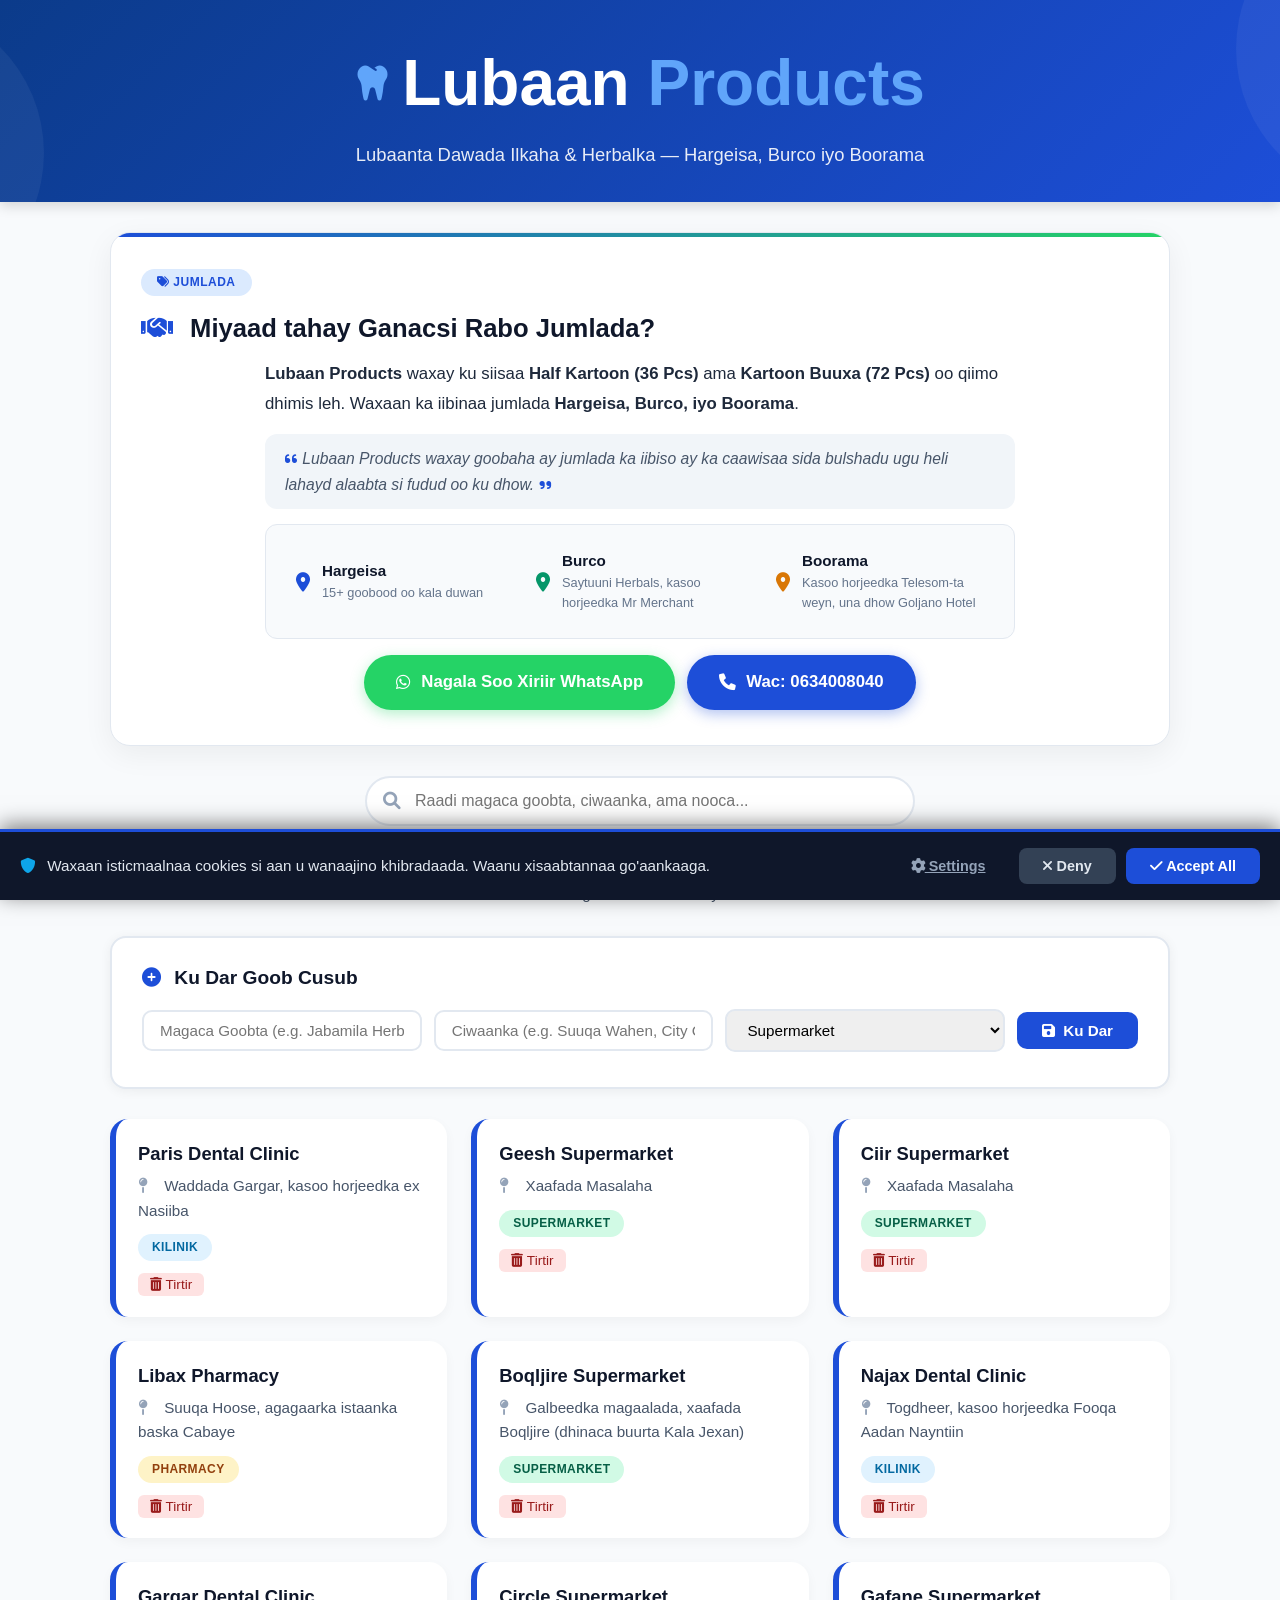
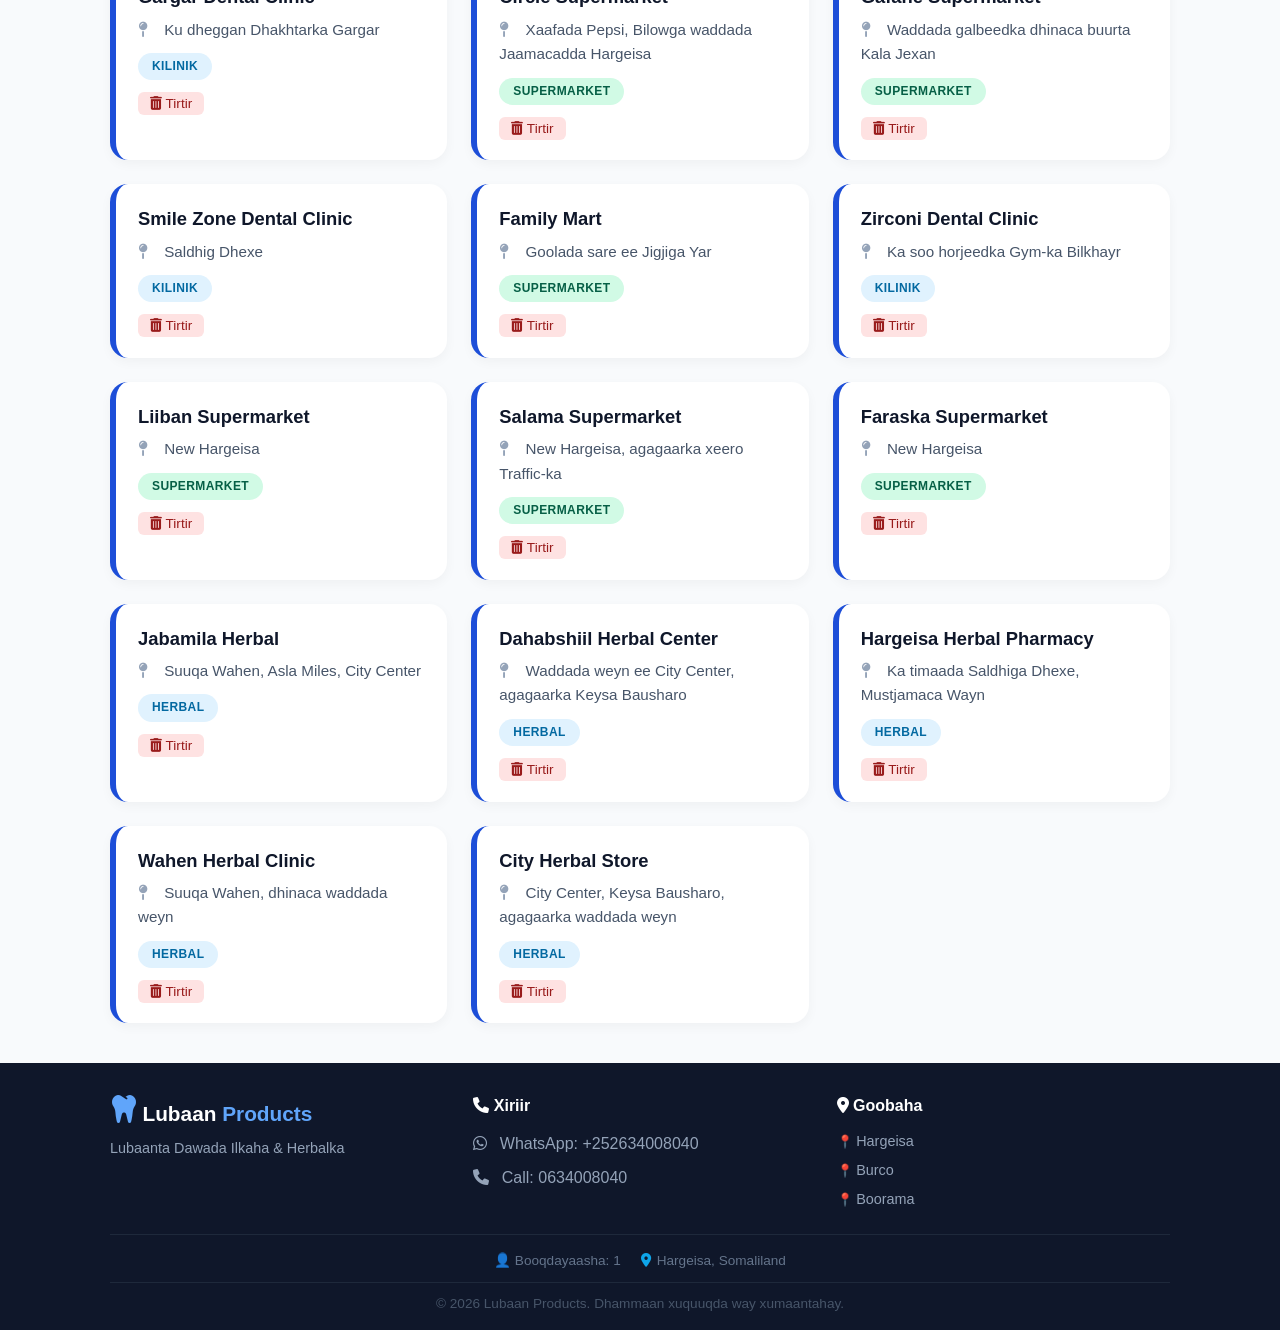
==== index.html @ 410aa33a "Update: New design + Burco & Boorama locations + WhatsApp 0634008040" ====
﻿<!DOCTYPE html>
<html lang="so">
<head>
    <meta charset="UTF-8" />
    <meta name="viewport" content="width=device-width, initial-scale=1.0" />
    <title>Lubaan Products - Hargeisa, Burco iyo Boorama</title>
    <meta name="description" content="Lubaan Products - Lubaanta Dawada Ilkaha &amp; Herbalka. Ka iibso Jumlada Hargeisa, Burco iyo Boorama. Half Kartoon (36 Pcs) ama Kartoon Buuxa (72 Pcs)." />
    
    <!-- Favicon -->
    <link rel="icon" type="image/png" href="data:image/svg+xml,<svg xmlns='http://www.w3.org/2000/svg' viewBox='0 0 100 100'><text y='.9em' font-size='90'>🦷</text></svg>" />

    <!-- Google Tag Manager + Consent Mode v2 -->
    <script>
        window.dataLayer = window.dataLayer || [];
        function gtag(){ dataLayer.push(arguments); }
        
        gtag('consent', 'default', {
            'ad_storage': 'denied',
            'ad_user_data': 'denied',
            'ad_personalization': 'denied',
            'analytics_storage': 'denied',
            'wait_for_update': 500
        });
        
        gtag('set', 'ads_data_redaction', true);
        gtag('set', 'url_passthrough', true);
    </script>

    <!-- Google Tag Manager -->
    <script>(function(w,d,s,l,i){w[l]=w[l]||[];w[l].push({'gtm.start':
    new Date().getTime(),event:'gtm.js'});var f=d.getElementsByTagName(s)[0],
    j=d.createElement(s),dl=l!='dataLayer'?'&l='+l:'';j.async=true;j.src=
    'https://www.googletagmanager.com/gtm.js?id='+i+dl;f.parentNode.insertBefore(j,f);
    })(window,document,'script','dataLayer','GTM-MF3RVFLT');</script>
    <!-- End Google Tag Manager -->

    <!-- Consent Banner Styles -->
    <style>
        #consent-banner {
            position: fixed;
            bottom: 0;
            left: 0;
            right: 0;
            background: #0f172a;
            color: #e2e8f0;
            padding: 16px 20px;
            display: none;
            justify-content: space-between;
            align-items: center;
            flex-wrap: wrap;
            gap: 12px;
            z-index: 9999;
            box-shadow: 0 -4px 20px rgba(0,0,0,0.5);
            border-top: 3px solid #1d4ed8;
        }
        #consent-banner p {
            margin: 0;
            font-size: 0.95rem;
            flex: 1;
            min-width: 200px;
        }
        #consent-banner p i {
            color: #0ea5e9;
            margin-right: 8px;
        }
        #consent-banner .btn-group {
            display: flex;
            gap: 10px;
            flex-wrap: wrap;
        }
        #consent-banner button {
            padding: 10px 24px;
            border: none;
            border-radius: 8px;
            font-weight: 600;
            cursor: pointer;
            transition: 0.3s;
            font-size: 0.9rem;
        }
        #consent-banner .btn-accept {
            background: #1d4ed8;
            color: white;
        }
        #consent-banner .btn-accept:hover {
            background: #1e40af;
            transform: scale(1.02);
        }
        #consent-banner .btn-deny {
            background: #334155;
            color: #e2e8f0;
        }
        #consent-banner .btn-deny:hover {
            background: #475569;
        }
        #consent-banner .btn-settings {
            background: transparent;
            color: #94a3b8;
            text-decoration: underline;
        }
        #consent-banner .btn-settings:hover {
            color: #e2e8f0;
        }
        @media (max-width: 600px) {
            #consent-banner {
                flex-direction: column;
                text-align: center;
            }
            #consent-banner .btn-group {
                justify-content: center;
            }
        }
        /* Settings Modal */
        #settings-modal {
            display: none;
            position: fixed;
            top: 0;
            left: 0;
            right: 0;
            bottom: 0;
            background: rgba(0,0,0,0.7);
            z-index: 10000;
            justify-content: center;
            align-items: center;
        }
        #settings-modal .modal-content {
            background: white;
            padding: 30px;
            border-radius: 16px;
            max-width: 400px;
            width: 90%;
            color: #0f172a;
        }
        #settings-modal h3 {
            margin-bottom: 15px;
        }
        #settings-modal .setting-item {
            display: flex;
            justify-content: space-between;
            padding: 10px 0;
            border-bottom: 1px solid #e2e8f0;
            align-items: center;
        }
        #settings-modal .setting-item:last-child {
            border-bottom: none;
        }
        #settings-modal button {
            padding: 10px 24px;
            border: none;
            border-radius: 8px;
            font-weight: 600;
            cursor: pointer;
            transition: 0.3s;
            width: 100%;
            margin-top: 6px;
        }
        #settings-modal .btn-save {
            background: #1d4ed8;
            color: white;
        }
        #settings-modal .btn-save:hover {
            background: #1e40af;
        }
        #settings-modal .btn-close-modal {
            background: #e2e8f0;
            color: #334155;
        }
        #settings-modal .btn-close-modal:hover {
            background: #cbd5e1;
        }
        input[type="checkbox"] {
            width: 18px;
            height: 18px;
            accent-color: #1d4ed8;
            cursor: pointer;
        }
    </style>

    <link rel="stylesheet" href="style.css" />
    <link rel="stylesheet" href="https://cdnjs.cloudflare.com/ajax/libs/font-awesome/6.0.0-beta3/css/all.min.css" />
</head>
<body>

    <!-- Google Tag Manager (noscript) -->
    <noscript>
        <iframe src="https://www.googletagmanager.com/ns.html?id=GTM-MF3RVFLT"
        height="0" width="0" style="display:none;visibility:hidden"></iframe>
    </noscript>

    <!-- Consent Banner -->
    <div id="consent-banner">
        <p>
            <i class="fas fa-shield-alt"></i>
            Waxaan isticmaalnaa cookies si aan u wanaajino khibradaada. 
            Waanu xisaabtannaa go'aankaaga.
        </p>
        <div class="btn-group">
            <button class="btn-settings" onclick="showSettings()"><i class="fas fa-cog"></i> Settings</button>
            <button class="btn-deny" onclick="denyConsent()"><i class="fas fa-times"></i> Deny</button>
            <button class="btn-accept" onclick="acceptConsent()"><i class="fas fa-check"></i> Accept All</button>
        </div>
    </div>

    <!-- Settings Modal -->
    <div id="settings-modal">
        <div class="modal-content">
            <h3><i class="fas fa-sliders-h"></i> Cookie Settings</h3>
            <p style="color:#64748b; font-size:0.9rem; margin-bottom:15px;">
                Dooro noocyada cookies-ka aad ogolaanayso.
            </p>
            <div class="setting-item">
                <span><i class="fas fa-chart-line" style="color:#1d4ed8;"></i> Analytics</span>
                <input type="checkbox" id="consent-analytics" checked />
            </div>
            <div class="setting-item">
                <span><i class="fas fa-ad" style="color:#f59e0b;"></i> Advertising</span>
                <input type="checkbox" id="consent-advertising" checked />
            </div>
            <div class="setting-item">
                <span><i class="fas fa-user" style="color:#10b981;"></i> Personalization</span>
                <input type="checkbox" id="consent-personalization" checked />
            </div>
            <button class="btn-save" onclick="saveSettings()"><i class="fas fa-save"></i> Save Settings</button>
            <button class="btn-close-modal" onclick="closeSettings()">Close</button>
        </div>
    </div>

    <!-- Header -->
    <header>
        <div class="container header-container">
            <div class="logo">
                <i class="fas fa-tooth"></i>
                <h1>Lubaan <span>Products</span></h1>
            </div>
            <p>Lubaanta Dawada Ilkaha &amp; Herbalka — Hargeisa, Burco iyo Boorama</p>
        </div>
    </header>

    <main class="container">
        <!-- ========================================== -->
        <!-- QAYBTA IIBKA JUMLADA (WHOLESALE)          -->
        <!-- ========================================== -->
        <section class="wholesale-section">
            <div class="wholesale-badge">
                <i class="fas fa-tags"></i> Jumlada
            </div>
            <h2><i class="fas fa-handshake"></i> Miyaad tahay Ganacsi Rabo Jumlada?</h2>
            
            <div class="wholesale-content">
                <p class="main-text">
                    <strong>Lubaan Products</strong> waxay ku siisaa <strong>Half Kartoon (36 Pcs)</strong> ama 
                    <strong>Kartoon Buuxa (72 Pcs)</strong> oo qiimo dhimis leh. 
                    Waxaan ka iibinaa jumlada <strong>Hargeisa, Burco, iyo Boorama</strong>.
                </p>
                
                <p class="sub-text">
                    <i class="fas fa-quote-left"></i> 
                    Lubaan Products waxay goobaha ay jumlada ka iibiso ay ka caawisaa 
                    sida bulshadu ugu heli lahayd alaabta si fudud oo ku dhow.
                    <i class="fas fa-quote-right"></i>
                </p>

                <div class="locations-box">
                    <div class="location-item">
                        <i class="fas fa-map-marker-alt" style="color:#1d4ed8;"></i>
                        <div>
                            <strong>Hargeisa</strong>
                            <span>15+ goobood oo kala duwan</span>
                        </div>
                    </div>
                    <div class="location-item">
                        <i class="fas fa-map-marker-alt" style="color:#059669;"></i>
                        <div>
                            <strong>Burco</strong>
                            <span>Saytuuni Herbals, kasoo horjeedka Mr Merchant</span>
                        </div>
                    </div>
                    <div class="location-item">
                        <i class="fas fa-map-marker-alt" style="color:#d97706;"></i>
                        <div>
                            <strong>Boorama</strong>
                            <span>Kasoo horjeedka Telesom-ta weyn, una dhow Goljano Hotel</span>
                        </div>
                    </div>
                </div>

                <div class="btn-group-wholesale">
                    <a href="https://wa.me/252634008040?text=Waxaan%20doonayaa%20inaan%20iibsado%20Lubaanta%20Dawada%20Ilkaha%20Jumladan%20(%20Half%20Kartoon%20=%2036%20pcs%20ama%20Kartoon%20buuxa%20=%2072%20pcs%20)" 
                       class="whatsapp-btn" target="_blank">
                        <i class="fab fa-whatsapp"></i> Nagala Soo Xiriir WhatsApp
                    </a>
                    <a href="tel:+252634008040" class="call-btn">
                        <i class="fas fa-phone"></i> Wac: 0634008040
                    </a>
                </div>
            </div>
        </section>

        <!-- ========================================== -->
        <!-- QAYBTA RAADINTA (SEARCH)                  -->
        <!-- ========================================== -->
        <section class="search-section">
            <div class="search-wrapper">
                <i class="fas fa-search search-icon"></i>
                <input type="text" id="searchInput" placeholder="Raadi magaca goobta, ciwaanka, ama nooca..." onkeyup="searchLocations()" />
                <button id="clearBtn" class="clear-btn" onclick="clearSearch()"><i class="fas fa-times-circle"></i></button>
            </div>
            <div class="filter-tags">
                <button class="filter-btn active" data-filter="all" onclick="filterLocations('all')">Dhammaan</button>
                <button class="filter-btn" data-filter="Supermarket" onclick="filterLocations('Supermarket')"><i class="fas fa-store"></i> Supermarket</button>
                <button class="filter-btn" data-filter="Kilinik" onclick="filterLocations('Kilinik')"><i class="fas fa-clinic-medical"></i> Kilinik</button>
                <button class="filter-btn" data-filter="Pharmacy" onclick="filterLocations('Pharmacy')"><i class="fas fa-prescription-bottle-alt"></i> Pharmacy</button>
                <button class="filter-btn" data-filter="Herbal" onclick="filterLocations('Herbal')"><i class="fas fa-leaf"></i> Herbal</button>
            </div>
            <p id="resultsCount" class="results-count">20 goobood oo la helay</p>
        </section>

        <!-- ========================================== -->
        <!-- QAYBTA MAAMULKA GOOBAHA (ADMIN)          -->
        <!-- ========================================== -->
        <section class="admin-section">
            <h3><i class="fas fa-plus-circle"></i> Ku Dar Goob Cusub</h3>
            <div class="admin-form">
                <input type="text" id="newName" placeholder="Magaca Goobta (e.g. Jabamila Herbal)" />
                <input type="text" id="newAddress" placeholder="Ciwaanka (e.g. Suuqa Wahen, City Center)" />
                <select id="newType">
                    <option value="Supermarket">Supermarket</option>
                    <option value="Kilinik">Kilinik</option>
                    <option value="Pharmacy">Pharmacy</option>
                    <option value="Herbal">Herbal</option>
                </select>
                <button onclick="addLocation()" class="add-btn"><i class="fas fa-save"></i> Ku Dar</button>
            </div>
            <p id="adminMessage" class="admin-message"></p>
        </section>

        <!-- ========================================== -->
        <!-- QAYBTA CARDS (GOOBAHA)                   -->
        <!-- ========================================== -->
        <section class="grid" id="locationGrid"></section>
    </main>

    <!-- ========================================== -->
    <!-- FOOTER                                     -->
    <!-- ========================================== -->
    <footer>
        <div class="container">
            <div class="footer-grid">
                <div class="footer-brand">
                    <i class="fas fa-tooth"></i>
                    <span>Lubaan <span>Products</span></span>
                    <p>Lubaanta Dawada Ilkaha &amp; Herbalka</p>
                </div>
                <div class="footer-contact">
                    <h4><i class="fas fa-phone"></i> Xiriir</h4>
                    <a href="https://wa.me/252634008040" target="_blank">
                        <i class="fab fa-whatsapp"></i> WhatsApp: +252634008040
                    </a>
                    <a href="tel:+252634008040">
                        <i class="fas fa-phone"></i> Call: 0634008040
                    </a>
                </div>
                <div class="footer-locations">
                    <h4><i class="fas fa-map-marker-alt"></i> Goobaha</h4>
                    <span>Hargeisa</span>
                    <span>Burco</span>
                    <span>Boorama</span>
                </div>
            </div>
            <div class="visitor-stats">
                <span id="visitorCounter">👤 Booqdayaasha: 0</span>
                <span id="visitorLocation"><i class="fas fa-map-marker-alt"></i> Hargeisa, Somaliland</span>
            </div>
            <div class="footer-bottom">
                <p>&copy; 2026 Lubaan Products. Dhammaan xuquuqda way xumaantahay.</p>
            </div>
        </div>
    </footer>

    <!-- ========================================== -->
    <!-- CONSENT SCRIPT                             -->
    <!-- ========================================== -->
    <script>
        const consentGiven = localStorage.getItem('consentGiven');
        const consentSettings = JSON.parse(localStorage.getItem('consentSettings') || '{}');

        function showBanner() {
            document.getElementById('consent-banner').style.display = 'flex';
        }

        function hideBanner() {
            document.getElementById('consent-banner').style.display = 'none';
        }

        function acceptConsent() {
            gtag('consent', 'update', {
                'ad_storage': 'granted',
                'ad_user_data': 'granted',
                'ad_personalization': 'granted',
                'analytics_storage': 'granted'
            });
            localStorage.setItem('consentGiven', 'true');
            localStorage.setItem('consentSettings', JSON.stringify({
                analytics: true,
                advertising: true,
                personalization: true
            }));
            hideBanner();
            setTimeout(() => { location.reload(); }, 500);
        }

        function denyConsent() {
            gtag('consent', 'update', {
                'ad_storage': 'denied',
                'ad_user_data': 'denied',
                'ad_personalization': 'denied',
                'analytics_storage': 'denied'
            });
            localStorage.setItem('consentGiven', 'false');
            localStorage.setItem('consentSettings', JSON.stringify({
                analytics: false,
                advertising: false,
                personalization: false
            }));
            hideBanner();
        }

        function showSettings() {
            const modal = document.getElementById('settings-modal');
            modal.style.display = 'flex';
            const settings = JSON.parse(localStorage.getItem('consentSettings') || '{}');
            document.getElementById('consent-analytics').checked = settings.analytics !== false;
            document.getElementById('consent-advertising').checked = settings.advertising !== false;
            document.getElementById('consent-personalization').checked = settings.personalization !== false;
        }

        function closeSettings() {
            document.getElementById('settings-modal').style.display = 'none';
        }

        function saveSettings() {
            const analytics = document.getElementById('consent-analytics').checked;
            const advertising = document.getElementById('consent-advertising').checked;
            const personalization = document.getElementById('consent-personalization').checked;

            gtag('consent', 'update', {
                'ad_storage': advertising ? 'granted' : 'denied',
                'ad_user_data': advertising ? 'granted' : 'denied',
                'ad_personalization': personalization ? 'granted' : 'denied',
                'analytics_storage': analytics ? 'granted' : 'denied'
            });

            localStorage.setItem('consentGiven', 'true');
            localStorage.setItem('consentSettings', JSON.stringify({
                analytics: analytics,
                advertising: advertising,
                personalization: personalization
            }));

            closeSettings();
            hideBanner();
            if (analytics) {
                setTimeout(() => { location.reload(); }, 500);
            }
        }

        if (!consentGiven) {
            showBanner();
        } else {
            const settings = JSON.parse(localStorage.getItem('consentSettings') || '{}');
            gtag('consent', 'update', {
                'ad_storage': settings.advertising ? 'granted' : 'denied',
                'ad_user_data': settings.advertising ? 'granted' : 'denied',
                'ad_personalization': settings.personalization ? 'granted' : 'denied',
                'analytics_storage': settings.analytics ? 'granted' : 'denied'
            });
        }
    </script>

    <script src="script.js"></script>
</body>
</html>
---- style.css ----
﻿/* ============================================================
   LUBAAAN PRODUCTS - STYLE SHEET
   ============================================================ */

* {
    margin: 0;
    padding: 0;
    box-sizing: border-box;
}
body {
    font-family: 'Segoe UI', Tahoma, Geneva, Verdana, sans-serif;
    background: #f8fafc;
    color: #0f172a;
    line-height: 1.6;
}
.container {
    max-width: 1100px;
    margin: 0 auto;
    padding: 0 20px;
}

/* ============================================================
   HEADER
   ============================================================ */
header {
    background: linear-gradient(135deg, #0b3b8a, #1d4ed8);
    color: white;
    padding: 2rem 0;
    text-align: center;
    box-shadow: 0 4px 12px rgba(0,0,0,0.15);
    position: relative;
    overflow: hidden;
}
header::before {
    content: '';
    position: absolute;
    top: -50%;
    right: -20%;
    width: 300px;
    height: 300px;
    background: rgba(255,255,255,0.05);
    border-radius: 50%;
}
header::after {
    content: '';
    position: absolute;
    bottom: -50%;
    left: -20%;
    width: 300px;
    height: 300px;
    background: rgba(255,255,255,0.05);
    border-radius: 50%;
}
header .logo {
    display: flex;
    align-items: center;
    justify-content: center;
    gap: 12px;
    font-size: 2rem;
    font-weight: 700;
    position: relative;
    z-index: 1;
}
header .logo i {
    font-size: 2.5rem;
    color: #60a5fa;
}
header .logo span {
    color: #60a5fa;
}
header p {
    font-size: 1.15rem;
    opacity: 0.9;
    margin-top: 6px;
    position: relative;
    z-index: 1;
}

/* ============================================================
   WHOLESALE SECTION (Iibka Jumlada)
   ============================================================ */
.wholesale-section {
    background: white;
    border-radius: 20px;
    padding: 35px 30px;
    margin: 30px 0;
    box-shadow: 0 8px 30px rgba(0,0,0,0.06);
    border: 1px solid #e2e8f0;
    position: relative;
    overflow: hidden;
}
.wholesale-section::before {
    content: '';
    position: absolute;
    top: 0;
    left: 0;
    right: 0;
    height: 4px;
    background: linear-gradient(90deg, #1d4ed8, #25D366, #1d4ed8);
    background-size: 200% 100%;
    animation: gradientMove 3s ease-in-out infinite;
}
@keyframes gradientMove {
    0%, 100% { background-position: 0% 50%; }
    50% { background-position: 100% 50%; }
}
.wholesale-badge {
    display: inline-block;
    background: #dbeafe;
    color: #1d4ed8;
    padding: 4px 16px;
    border-radius: 30px;
    font-size: 0.75rem;
    font-weight: 700;
    text-transform: uppercase;
    letter-spacing: 0.5px;
    margin-bottom: 12px;
}
.wholesale-section h2 {
    font-size: 1.6rem;
    color: #0f172a;
    margin-bottom: 10px;
}
.wholesale-section h2 i {
    color: #1d4ed8;
    margin-right: 10px;
}
.wholesale-content {
    max-width: 750px;
    margin: 0 auto;
}
.wholesale-content .main-text {
    font-size: 1.05rem;
    line-height: 1.8;
    color: #1e293b;
}
.wholesale-content .sub-text {
    font-size: 0.98rem;
    color: #475569;
    font-style: italic;
    padding: 12px 20px;
    background: #f1f5f9;
    border-radius: 12px;
    margin: 15px 0;
}
.wholesale-content .sub-text i {
    color: #1d4ed8;
    font-size: 0.85rem;
}
.locations-box {
    display: grid;
    grid-template-columns: repeat(auto-fit, minmax(200px, 1fr));
    gap: 12px;
    background: #f8fafc;
    padding: 16px 20px;
    border-radius: 12px;
    margin: 15px 0;
    border: 1px solid #e2e8f0;
}
.location-item {
    display: flex;
    align-items: center;
    gap: 12px;
    padding: 8px 10px;
    border-radius: 8px;
    transition: 0.3s;
}
.location-item:hover {
    background: white;
    box-shadow: 0 2px 8px rgba(0,0,0,0.06);
}
.location-item i {
    font-size: 1.2rem;
    flex-shrink: 0;
}
.location-item div {
    display: flex;
    flex-direction: column;
}
.location-item strong {
    font-size: 0.95rem;
    color: #0f172a;
}
.location-item span {
    font-size: 0.8rem;
    color: #64748b;
}
.btn-group-wholesale {
    display: flex;
    flex-wrap: wrap;
    gap: 12px;
    justify-content: center;
    margin-top: 16px;
}
.whatsapp-btn {
    display: inline-flex;
    align-items: center;
    gap: 10px;
    background: #25D366;
    color: white;
    padding: 14px 32px;
    border-radius: 60px;
    text-decoration: none;
    font-weight: 600;
    font-size: 1.05rem;
    transition: 0.3s;
    box-shadow: 0 4px 14px rgba(37, 211, 102, 0.35);
}
.whatsapp-btn:hover {
    transform: scale(1.03);
    background: #20b85f;
}
.call-btn {
    display: inline-flex;
    align-items: center;
    gap: 10px;
    background: #1d4ed8;
    color: white;
    padding: 14px 32px;
    border-radius: 60px;
    text-decoration: none;
    font-weight: 600;
    font-size: 1.05rem;
    transition: 0.3s;
    box-shadow: 0 4px 14px rgba(29, 78, 216, 0.35);
}
.call-btn:hover {
    transform: scale(1.03);
    background: #1e40af;
}

/* ============================================================
   SEARCH
   ============================================================ */
.search-section {
    margin: 20px 0 30px;
    text-align: center;
}
.search-wrapper {
    position: relative;
    max-width: 550px;
    margin: 0 auto 10px;
}
.search-icon {
    position: absolute;
    left: 18px;
    top: 50%;
    transform: translateY(-50%);
    color: #94a3b8;
    font-size: 1.1rem;
}
#searchInput {
    width: 100%;
    padding: 14px 50px 14px 48px;
    border: 2px solid #e2e8f0;
    border-radius: 60px;
    font-size: 1rem;
    outline: none;
    transition: 0.3s;
    background: white;
}
#searchInput:focus {
    border-color: #1d4ed8;
    box-shadow: 0 0 0 4px rgba(29, 78, 216, 0.12);
}
.clear-btn {
    position: absolute;
    right: 16px;
    top: 50%;
    transform: translateY(-50%);
    background: none;
    border: none;
    color: #94a3b8;
    font-size: 1.2rem;
    cursor: pointer;
    display: none;
    padding: 4px;
}
.clear-btn.visible {
    display: block;
}
.filter-tags {
    display: flex;
    flex-wrap: wrap;
    justify-content: center;
    gap: 10px;
    margin: 12px 0 6px;
}
.filter-btn {
    background: white;
    border: 2px solid #e2e8f0;
    padding: 8px 20px;
    border-radius: 40px;
    font-weight: 600;
    color: #334155;
    cursor: pointer;
    transition: 0.2s;
    font-size: 0.9rem;
    display: inline-flex;
    align-items: center;
    gap: 6px;
}
.filter-btn i {
    font-size: 0.9rem;
}
.filter-btn.active {
    background: #1d4ed8;
    border-color: #1d4ed8;
    color: white;
}
.filter-btn:hover:not(.active) {
    border-color: #94a3b8;
    background: #f1f5f9;
}
.results-count {
    margin-top: 8px;
    color: #475569;
    font-size: 0.95rem;
}

/* ============================================================
   ADMIN
   ============================================================ */
.admin-section {
    background: white;
    padding: 25px 30px;
    border-radius: 16px;
    box-shadow: 0 2px 12px rgba(0,0,0,0.06);
    margin: 20px 0 30px;
    border: 2px solid #e2e8f0;
}
.admin-section h3 {
    color: #0f172a;
    margin-bottom: 15px;
    font-size: 1.2rem;
}
.admin-section h3 i {
    color: #1d4ed8;
    margin-right: 8px;
}
.admin-form {
    display: flex;
    flex-wrap: wrap;
    gap: 12px;
    align-items: center;
}
.admin-form input,
.admin-form select {
    padding: 10px 16px;
    border: 2px solid #e2e8f0;
    border-radius: 10px;
    font-size: 0.95rem;
    flex: 1 1 180px;
    outline: none;
    transition: 0.3s;
    font-family: inherit;
}
.admin-form input:focus,
.admin-form select:focus {
    border-color: #1d4ed8;
    box-shadow: 0 0 0 3px rgba(29, 78, 216, 0.12);
}
.add-btn {
    background: #1d4ed8;
    color: white;
    border: none;
    padding: 10px 25px;
    border-radius: 10px;
    font-weight: 600;
    cursor: pointer;
    transition: 0.3s;
    font-size: 0.95rem;
    display: inline-flex;
    align-items: center;
    gap: 8px;
}
.add-btn:hover {
    background: #1e40af;
    transform: scale(1.02);
}
.admin-message {
    margin-top: 10px;
    font-size: 0.9rem;
    color: #475569;
}
.admin-message.success {
    color: #065f46;
    background: #d1fae5;
    padding: 8px 14px;
    border-radius: 8px;
}
.admin-message.error {
    color: #991b1b;
    background: #fee2e2;
    padding: 8px 14px;
    border-radius: 8px;
}

/* ============================================================
   CARDS
   ============================================================ */
.grid {
    display: grid;
    grid-template-columns: repeat(auto-fill, minmax(280px, 1fr));
    gap: 24px;
    margin: 30px 0 40px;
}
.card {
    background: white;
    padding: 20px 22px;
    border-radius: 18px;
    box-shadow: 0 4px 12px rgba(0,0,0,0.04);
    border-left: 6px solid #1d4ed8;
    transition: 0.3s ease;
}
.card:hover {
    transform: translateY(-4px);
    box-shadow: 0 12px 28px rgba(0,0,0,0.07);
}
.card h3 {
    font-size: 1.15rem;
    margin-bottom: 6px;
    color: #0f172a;
}
.card .address {
    color: #475569;
    font-size: 0.95rem;
    margin-bottom: 10px;
}
.card .address i {
    color: #94a3b8;
    margin-right: 6px;
    width: 16px;
}
.tag {
    display: inline-block;
    padding: 4px 14px;
    border-radius: 30px;
    font-size: 0.75rem;
    font-weight: 700;
    letter-spacing: 0.4px;
    text-transform: uppercase;
}
.tag.clinic {
    background: #dbeafe;
    color: #1e40af;
}
.tag.market {
    background: #d1fae5;
    color: #065f46;
}
.tag.pharmacy {
    background: #fef3c7;
    color: #92400e;
}
.tag.herbal {
    background: #e0f2fe;
    color: #0369a1;
}
.card-actions {
    margin-top: 10px;
}
.delete-btn {
    background: #fee2e2;
    color: #991b1b;
    border: none;
    padding: 4px 12px;
    border-radius: 6px;
    cursor: pointer;
    font-size: 0.85rem;
    transition: 0.2s;
}
.delete-btn:hover {
    background: #fecaca;
}

/* ============================================================
   FOOTER
   ============================================================ */
footer {
    background: #0f172a;
    color: #94a3b8;
    padding: 30px 0 15px;
    margin-top: 20px;
}
.footer-grid {
    display: grid;
    grid-template-columns: repeat(auto-fit, minmax(200px, 1fr));
    gap: 30px;
    padding-bottom: 20px;
    border-bottom: 1px solid #1e293b;
}
.footer-brand i {
    font-size: 2rem;
    color: #60a5fa;
}
.footer-brand span {
    font-size: 1.3rem;
    font-weight: 700;
    color: white;
}
.footer-brand span span {
    color: #60a5fa;
}
.footer-brand p {
    margin-top: 6px;
    font-size: 0.9rem;
}
.footer-contact h4,
.footer-locations h4 {
    color: white;
    margin-bottom: 8px;
    font-size: 1rem;
}
.footer-contact a {
    display: block;
    color: #94a3b8;
    text-decoration: none;
    padding: 4px 0;
    transition: 0.3s;
}
.footer-contact a:hover {
    color: white;
}
.footer-contact a i {
    margin-right: 8px;
}
.footer-locations span {
    display: block;
    padding: 3px 0;
    font-size: 0.9rem;
}
.footer-locations span::before {
    content: '📍 ';
    font-size: 0.8rem;
}
.visitor-stats {
    display: flex;
    flex-wrap: wrap;
    justify-content: center;
    gap: 20px;
    padding: 15px 0 10px;
    font-size: 0.85rem;
    color: #64748b;
}
.visitor-stats span {
    display: inline-flex;
    align-items: center;
    gap: 6px;
}
.visitor-stats i {
    color: #0ea5e9;
}
.footer-bottom {
    text-align: center;
    padding-top: 10px;
    font-size: 0.85rem;
    color: #475569;
    border-top: 1px solid #1e293b;
}

/* ============================================================
   RESPONSIVE
   ============================================================ */
@media (max-width: 768px) {
    header .logo {
        font-size: 1.5rem;
    }
    header p {
        font-size: 1rem;
    }
    .wholesale-section {
        padding: 25px 18px;
    }
    .wholesale-section h2 {
        font-size: 1.3rem;
    }
    .locations-box {
        grid-template-columns: 1fr;
    }
    .btn-group-wholesale {
        flex-direction: column;
        align-items: stretch;
    }
    .whatsapp-btn,
    .call-btn {
        justify-content: center;
        font-size: 0.95rem;
        padding: 12px 20px;
    }
    .filter-btn {
        padding: 6px 14px;
        font-size: 0.8rem;
    }
    .grid {
        grid-template-columns: 1fr;
    }
    .footer-grid {
        grid-template-columns: 1fr;
        text-align: center;
    }
    .admin-form input,
    .admin-form select {
        flex: 1 1 100%;
    }
    .add-btn {
        width: 100%;
        justify-content: center;
    }
}
@media (max-width: 480px) {
    header .logo {
        font-size: 1.2rem;
    }
    header .logo i {
        font-size: 1.8rem;
    }
    .wholesale-section h2 {
        font-size: 1.1rem;
    }
    .wholesale-content .main-text {
        font-size: 0.95rem;
    }
}
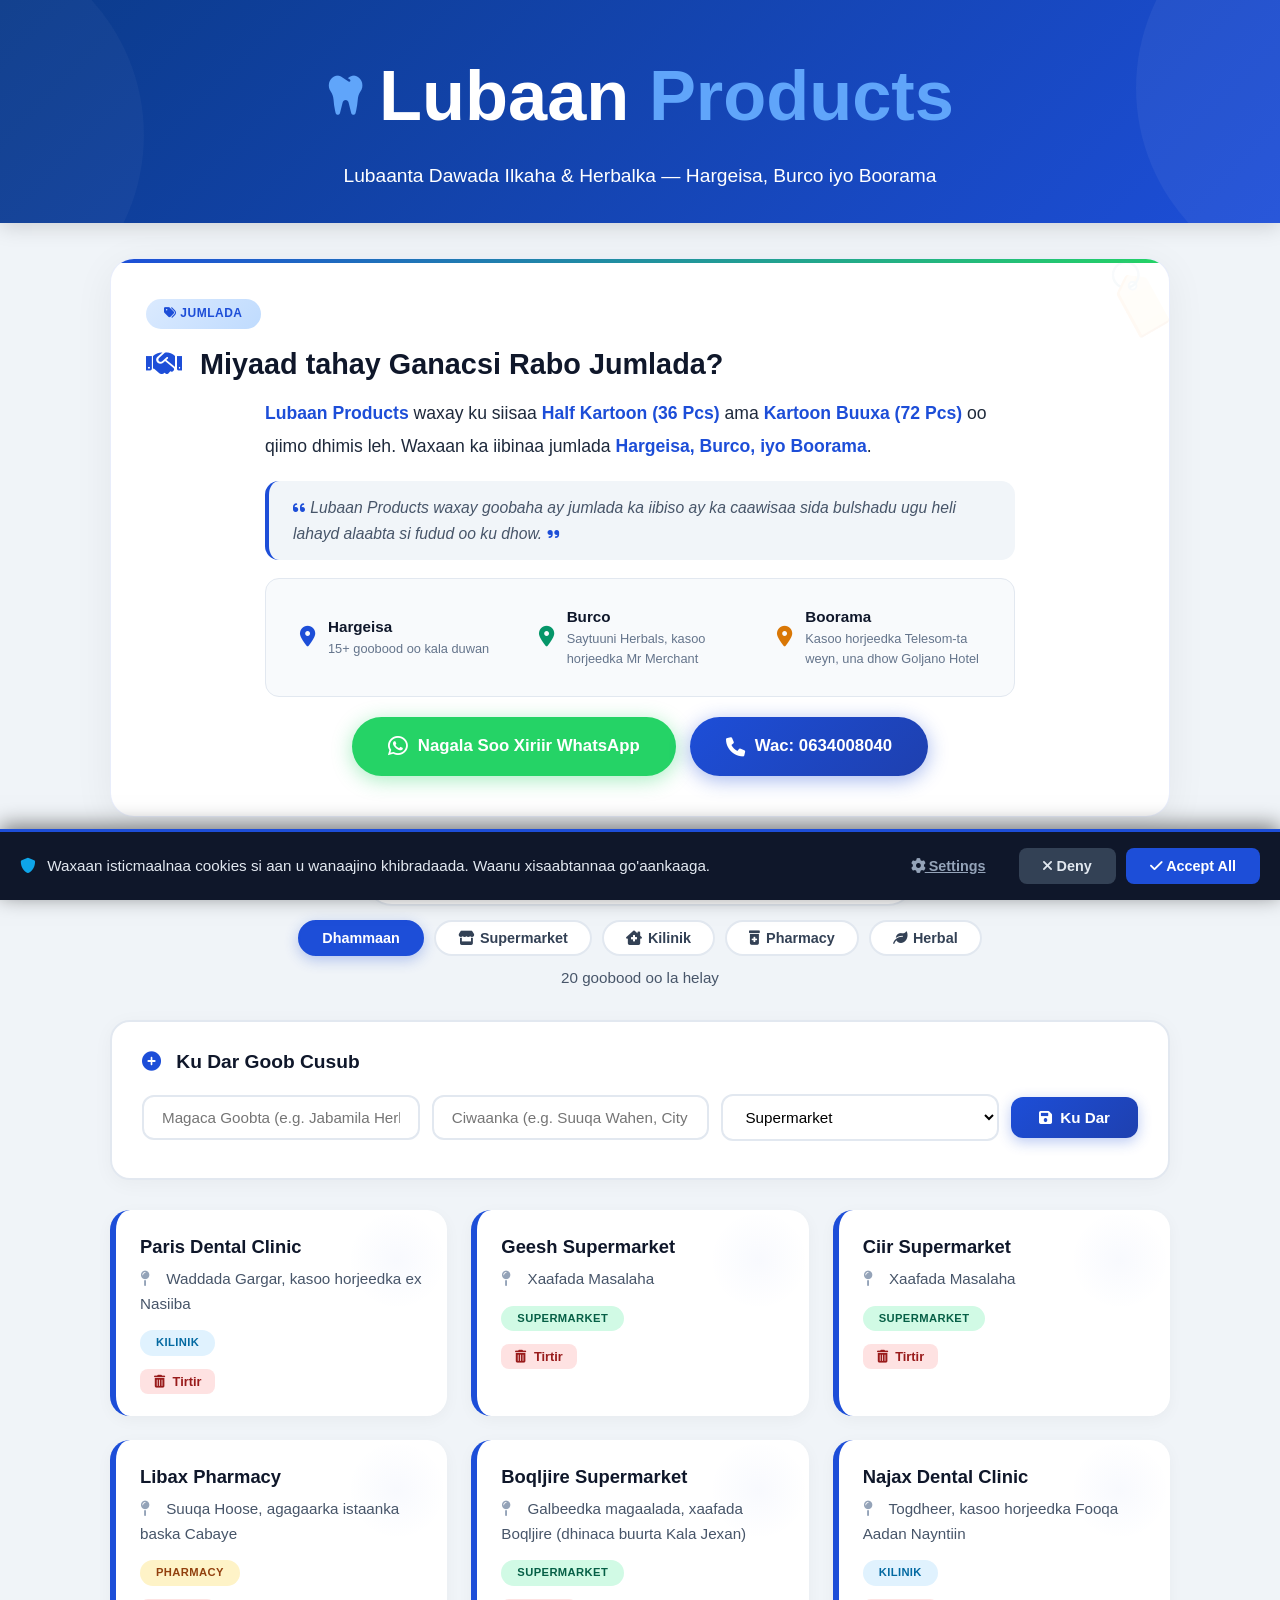
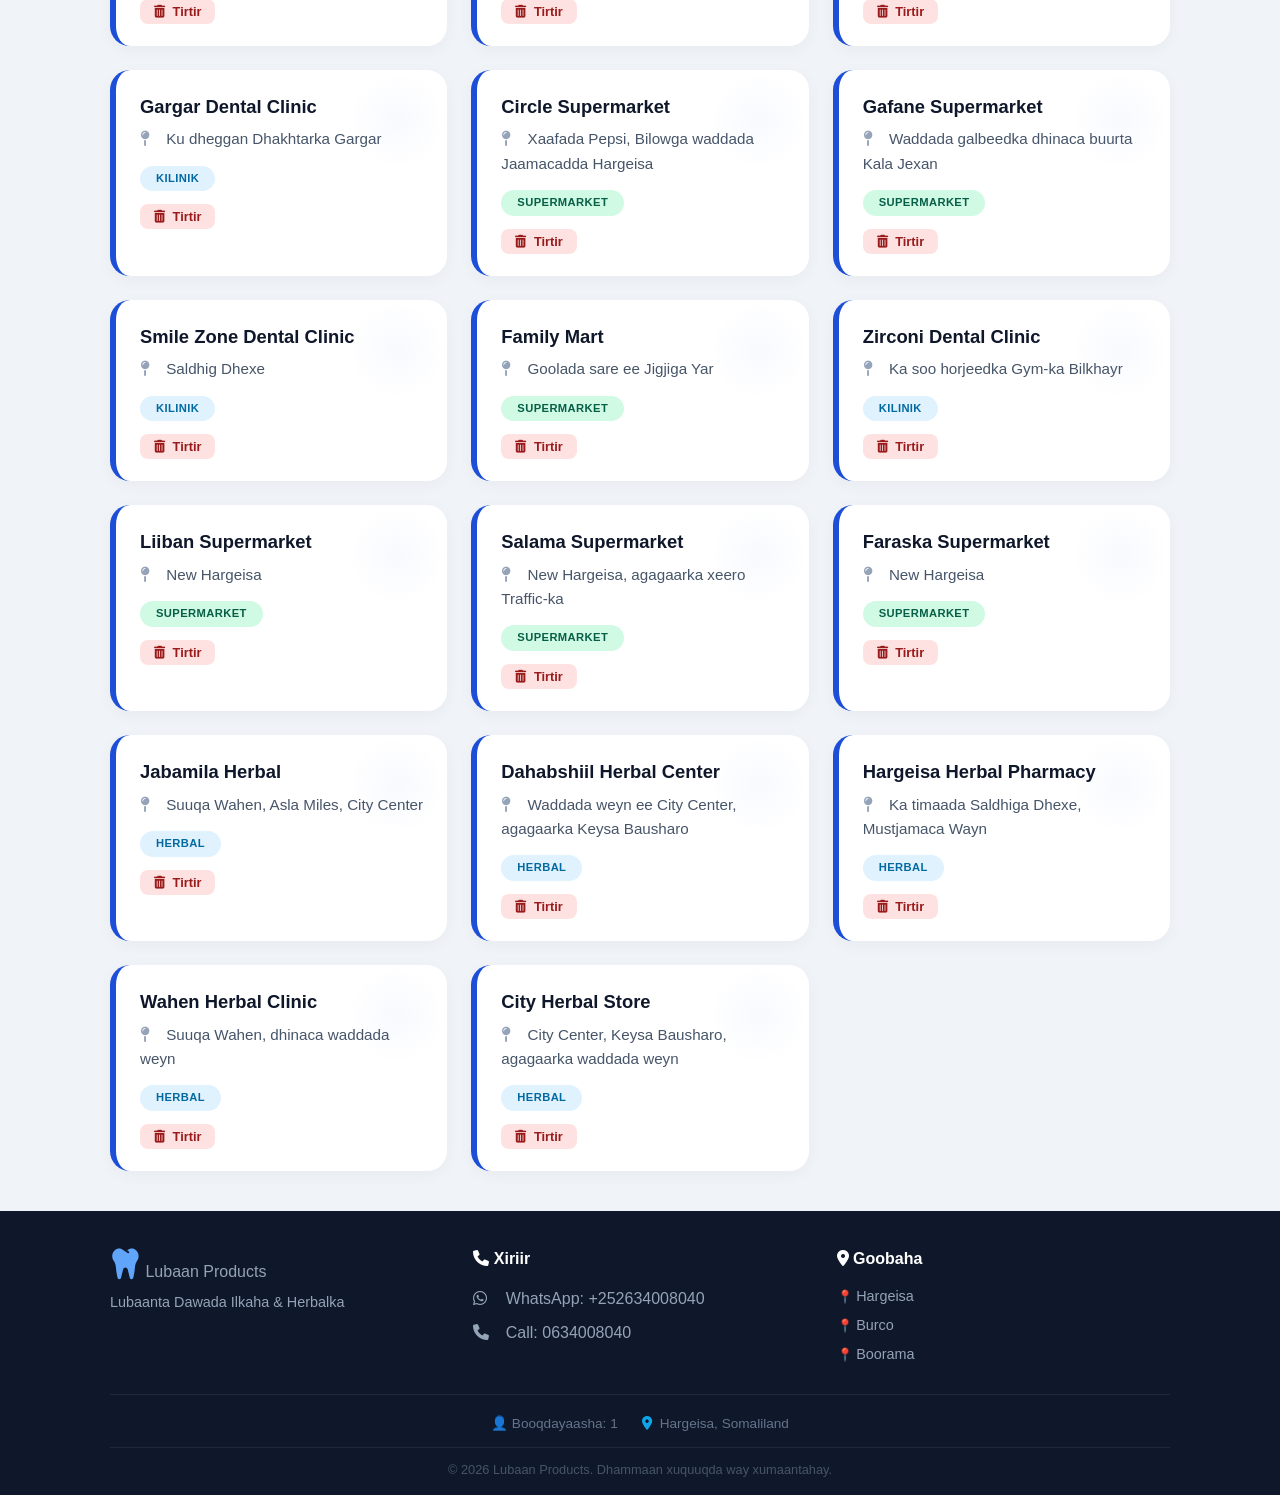
==== commit 34e2c897: "Add: Admin password protection (Lubaan2026)" ====
--- a/index.html
+++ b/index.html
@@ -479,3 +479,4 @@
     <script src="script.js"></script>
 </body>
 </html>
+
--- a/style.css
+++ b/style.css
@@ -1,7 +1,10 @@
 ﻿/* ============================================================
-   LUBAAAN PRODUCTS - STYLE SHEET
+   LUBAAAN PRODUCTS - STYLE SHEET (Qurux Badan)
    ============================================================ */
 
+/* --------------------------------------------
+   RESET & BASE
+   -------------------------------------------- */
 * {
     margin: 0;
     padding: 0;
@@ -9,7 +12,7 @@
 }
 body {
     font-family: 'Segoe UI', Tahoma, Geneva, Verdana, sans-serif;
-    background: #f8fafc;
+    background: #f0f4f8;
     color: #0f172a;
     line-height: 1.6;
 }
@@ -19,15 +22,81 @@
     padding: 0 20px;
 }
 
-/* ============================================================
-   HEADER
-   ============================================================ */
+/* --------------------------------------------
+   ANIMATIONS
+   -------------------------------------------- */
+@keyframes fadeInDown {
+    from {
+        opacity: 0;
+        transform: translateY(-30px);
+    }
+    to {
+        opacity: 1;
+        transform: translateY(0);
+    }
+}
+@keyframes fadeInUp {
+    from {
+        opacity: 0;
+        transform: translateY(30px);
+    }
+    to {
+        opacity: 1;
+        transform: translateY(0);
+    }
+}
+@keyframes pulse {
+    0%, 100% {
+        transform: scale(1);
+    }
+    50% {
+        transform: scale(1.05);
+    }
+}
+@keyframes shimmer {
+    0% {
+        background-position: -200% center;
+    }
+    100% {
+        background-position: 200% center;
+    }
+}
+@keyframes gradientMove {
+    0%, 100% {
+        background-position: 0% 50%;
+    }
+    50% {
+        background-position: 100% 50%;
+    }
+}
+@keyframes float {
+    0%, 100% {
+        transform: translateY(0px);
+    }
+    50% {
+        transform: translateY(-10px);
+    }
+}
+@keyframes rotate {
+    from {
+        transform: rotate(0deg);
+    }
+    to {
+        transform: rotate(360deg);
+    }
+}
+
+/* --------------------------------------------
+   HEADER - Qurux Badan
+   -------------------------------------------- */
 header {
-    background: linear-gradient(135deg, #0b3b8a, #1d4ed8);
+    background: linear-gradient(135deg, #0b3b8a, #1d4ed8, #0b3b8a);
+    background-size: 200% 200%;
+    animation: gradientMove 5s ease-in-out infinite;
     color: white;
-    padding: 2rem 0;
+    padding: 2.5rem 0 2rem;
     text-align: center;
-    box-shadow: 0 4px 12px rgba(0,0,0,0.15);
+    box-shadow: 0 4px 20px rgba(0,0,0,0.15);
     position: relative;
     overflow: hidden;
 }
@@ -36,58 +105,79 @@
     position: absolute;
     top: -50%;
     right: -20%;
-    width: 300px;
-    height: 300px;
+    width: 400px;
+    height: 400px;
     background: rgba(255,255,255,0.05);
     border-radius: 50%;
+    animation: float 6s ease-in-out infinite;
 }
 header::after {
     content: '';
     position: absolute;
     bottom: -50%;
     left: -20%;
-    width: 300px;
-    height: 300px;
-    background: rgba(255,255,255,0.05);
+    width: 400px;
+    height: 400px;
+    background: rgba(255,255,255,0.03);
     border-radius: 50%;
+    animation: float 8s ease-in-out infinite reverse;
 }
 header .logo {
     display: flex;
     align-items: center;
     justify-content: center;
-    gap: 12px;
-    font-size: 2rem;
-    font-weight: 700;
+    gap: 14px;
+    font-size: 2.2rem;
+    font-weight: 800;
     position: relative;
     z-index: 1;
+    animation: fadeInDown 0.8s ease-out;
 }
 header .logo i {
-    font-size: 2.5rem;
+    font-size: 2.8rem;
     color: #60a5fa;
+    animation: float 3s ease-in-out infinite;
 }
 header .logo span {
     color: #60a5fa;
 }
 header p {
-    font-size: 1.15rem;
-    opacity: 0.9;
-    margin-top: 6px;
+    font-size: 1.2rem;
+    opacity: 0.95;
+    margin-top: 8px;
     position: relative;
     z-index: 1;
-}
-
-/* ============================================================
-   WHOLESALE SECTION (Iibka Jumlada)
-   ============================================================ */
+    animation: fadeInUp 0.8s ease-out 0.2s both;
+}
+header .header-badge {
+    display: inline-block;
+    background: rgba(255,255,255,0.15);
+    backdrop-filter: blur(10px);
+    padding: 4px 16px;
+    border-radius: 30px;
+    font-size: 0.75rem;
+    font-weight: 600;
+    letter-spacing: 0.5px;
+    text-transform: uppercase;
+    margin-top: 8px;
+    position: relative;
+    z-index: 1;
+    border: 1px solid rgba(255,255,255,0.1);
+}
+
+/* --------------------------------------------
+   WHOLESALE SECTION - Iibka Jumlada
+   -------------------------------------------- */
 .wholesale-section {
     background: white;
-    border-radius: 20px;
-    padding: 35px 30px;
-    margin: 30px 0;
-    box-shadow: 0 8px 30px rgba(0,0,0,0.06);
-    border: 1px solid #e2e8f0;
+    border-radius: 24px;
+    padding: 40px 35px;
+    margin: 35px 0;
+    box-shadow: 0 8px 40px rgba(0,0,0,0.06);
+    border: 1px solid rgba(29, 78, 216, 0.1);
     position: relative;
     overflow: hidden;
+    animation: fadeInUp 0.6s ease-out;
 }
 .wholesale-section::before {
     content: '';
@@ -96,19 +186,24 @@
     left: 0;
     right: 0;
     height: 4px;
-    background: linear-gradient(90deg, #1d4ed8, #25D366, #1d4ed8);
-    background-size: 200% 100%;
-    animation: gradientMove 3s ease-in-out infinite;
-}
-@keyframes gradientMove {
-    0%, 100% { background-position: 0% 50%; }
-    50% { background-position: 100% 50%; }
+    background: linear-gradient(90deg, #1d4ed8, #25D366, #f59e0b, #1d4ed8);
+    background-size: 300% 100%;
+    animation: gradientMove 4s ease-in-out infinite;
+}
+.wholesale-section::after {
+    content: '🏷️';
+    position: absolute;
+    top: -10px;
+    right: -10px;
+    font-size: 4rem;
+    opacity: 0.06;
+    transform: rotate(15deg);
 }
 .wholesale-badge {
     display: inline-block;
-    background: #dbeafe;
+    background: linear-gradient(135deg, #dbeafe, #bfdbfe);
     color: #1d4ed8;
-    padding: 4px 16px;
+    padding: 5px 18px;
     border-radius: 30px;
     font-size: 0.75rem;
     font-weight: 700;
@@ -117,7 +212,7 @@
     margin-bottom: 12px;
 }
 .wholesale-section h2 {
-    font-size: 1.6rem;
+    font-size: 1.8rem;
     color: #0f172a;
     margin-bottom: 10px;
 }
@@ -130,18 +225,23 @@
     margin: 0 auto;
 }
 .wholesale-content .main-text {
-    font-size: 1.05rem;
-    line-height: 1.8;
+    font-size: 1.1rem;
+    line-height: 1.9;
     color: #1e293b;
+}
+.wholesale-content .main-text strong {
+    color: #1d4ed8;
 }
 .wholesale-content .sub-text {
     font-size: 0.98rem;
     color: #475569;
     font-style: italic;
-    padding: 12px 20px;
+    padding: 14px 24px;
     background: #f1f5f9;
-    border-radius: 12px;
-    margin: 15px 0;
+    border-radius: 14px;
+    margin: 18px 0;
+    border-left: 4px solid #1d4ed8;
+    position: relative;
 }
 .wholesale-content .sub-text i {
     color: #1d4ed8;
@@ -152,25 +252,27 @@
     grid-template-columns: repeat(auto-fit, minmax(200px, 1fr));
     gap: 12px;
     background: #f8fafc;
-    padding: 16px 20px;
-    border-radius: 12px;
-    margin: 15px 0;
+    padding: 18px 22px;
+    border-radius: 14px;
+    margin: 18px 0;
     border: 1px solid #e2e8f0;
 }
 .location-item {
     display: flex;
     align-items: center;
     gap: 12px;
-    padding: 8px 10px;
-    border-radius: 8px;
-    transition: 0.3s;
+    padding: 8px 12px;
+    border-radius: 10px;
+    transition: 0.3s;
+    cursor: default;
 }
 .location-item:hover {
     background: white;
-    box-shadow: 0 2px 8px rgba(0,0,0,0.06);
+    box-shadow: 0 4px 12px rgba(0,0,0,0.06);
+    transform: translateY(-2px);
 }
 .location-item i {
-    font-size: 1.2rem;
+    font-size: 1.3rem;
     flex-shrink: 0;
 }
 .location-item div {
@@ -188,9 +290,9 @@
 .btn-group-wholesale {
     display: flex;
     flex-wrap: wrap;
-    gap: 12px;
+    gap: 14px;
     justify-content: center;
-    margin-top: 16px;
+    margin-top: 20px;
 }
 .whatsapp-btn {
     display: inline-flex;
@@ -198,43 +300,51 @@
     gap: 10px;
     background: #25D366;
     color: white;
-    padding: 14px 32px;
+    padding: 16px 36px;
     border-radius: 60px;
     text-decoration: none;
-    font-weight: 600;
+    font-weight: 700;
     font-size: 1.05rem;
     transition: 0.3s;
-    box-shadow: 0 4px 14px rgba(37, 211, 102, 0.35);
+    box-shadow: 0 4px 20px rgba(37, 211, 102, 0.4);
 }
 .whatsapp-btn:hover {
-    transform: scale(1.03);
+    transform: scale(1.05);
     background: #20b85f;
+    box-shadow: 0 6px 30px rgba(37, 211, 102, 0.5);
+}
+.whatsapp-btn i {
+    font-size: 1.4rem;
 }
 .call-btn {
     display: inline-flex;
     align-items: center;
     gap: 10px;
-    background: #1d4ed8;
+    background: linear-gradient(135deg, #1d4ed8, #1e40af);
     color: white;
-    padding: 14px 32px;
+    padding: 16px 36px;
     border-radius: 60px;
     text-decoration: none;
-    font-weight: 600;
+    font-weight: 700;
     font-size: 1.05rem;
     transition: 0.3s;
-    box-shadow: 0 4px 14px rgba(29, 78, 216, 0.35);
+    box-shadow: 0 4px 20px rgba(29, 78, 216, 0.4);
 }
 .call-btn:hover {
-    transform: scale(1.03);
-    background: #1e40af;
-}
-
-/* ============================================================
-   SEARCH
-   ============================================================ */
+    transform: scale(1.05);
+    box-shadow: 0 6px 30px rgba(29, 78, 216, 0.5);
+}
+.call-btn i {
+    font-size: 1.2rem;
+}
+
+/* --------------------------------------------
+   SEARCH SECTION
+   -------------------------------------------- */
 .search-section {
     margin: 20px 0 30px;
     text-align: center;
+    animation: fadeInUp 0.6s ease-out 0.2s both;
 }
 .search-wrapper {
     position: relative;
@@ -248,20 +358,25 @@
     transform: translateY(-50%);
     color: #94a3b8;
     font-size: 1.1rem;
+    transition: 0.3s;
 }
 #searchInput {
     width: 100%;
-    padding: 14px 50px 14px 48px;
+    padding: 16px 50px 16px 48px;
     border: 2px solid #e2e8f0;
     border-radius: 60px;
     font-size: 1rem;
     outline: none;
     transition: 0.3s;
     background: white;
+    box-shadow: 0 2px 8px rgba(0,0,0,0.02);
 }
 #searchInput:focus {
     border-color: #1d4ed8;
-    box-shadow: 0 0 0 4px rgba(29, 78, 216, 0.12);
+    box-shadow: 0 0 0 4px rgba(29, 78, 216, 0.12), 0 4px 12px rgba(0,0,0,0.04);
+}
+#searchInput:focus + .search-icon {
+    color: #1d4ed8;
 }
 .clear-btn {
     position: absolute;
@@ -275,26 +390,30 @@
     cursor: pointer;
     display: none;
     padding: 4px;
+    transition: 0.3s;
 }
 .clear-btn.visible {
     display: block;
+}
+.clear-btn:hover {
+    color: #ef4444;
 }
 .filter-tags {
     display: flex;
     flex-wrap: wrap;
     justify-content: center;
     gap: 10px;
-    margin: 12px 0 6px;
+    margin: 14px 0 8px;
 }
 .filter-btn {
     background: white;
     border: 2px solid #e2e8f0;
-    padding: 8px 20px;
+    padding: 8px 22px;
     border-radius: 40px;
     font-weight: 600;
     color: #334155;
     cursor: pointer;
-    transition: 0.2s;
+    transition: 0.3s;
     font-size: 0.9rem;
     display: inline-flex;
     align-items: center;
@@ -307,36 +426,49 @@
     background: #1d4ed8;
     border-color: #1d4ed8;
     color: white;
+    box-shadow: 0 4px 14px rgba(29, 78, 216, 0.3);
 }
 .filter-btn:hover:not(.active) {
     border-color: #94a3b8;
     background: #f1f5f9;
+    transform: translateY(-2px);
 }
 .results-count {
-    margin-top: 8px;
+    margin-top: 10px;
     color: #475569;
     font-size: 0.95rem;
-}
-
-/* ============================================================
-   ADMIN
-   ============================================================ */
+    font-weight: 500;
+}
+.results-count strong {
+    color: #1d4ed8;
+}
+
+/* --------------------------------------------
+   ADMIN SECTION
+   -------------------------------------------- */
 .admin-section {
     background: white;
     padding: 25px 30px;
-    border-radius: 16px;
-    box-shadow: 0 2px 12px rgba(0,0,0,0.06);
+    border-radius: 20px;
+    box-shadow: 0 4px 20px rgba(0,0,0,0.04);
     margin: 20px 0 30px;
     border: 2px solid #e2e8f0;
+    animation: fadeInUp 0.6s ease-out 0.3s both;
+    transition: 0.3s;
+}
+.admin-section:hover {
+    border-color: #1d4ed8;
+    box-shadow: 0 8px 30px rgba(0,0,0,0.06);
 }
 .admin-section h3 {
     color: #0f172a;
-    margin-bottom: 15px;
+    margin-bottom: 16px;
     font-size: 1.2rem;
 }
 .admin-section h3 i {
     color: #1d4ed8;
-    margin-right: 8px;
+    margin-right: 10px;
+    animation: pulse 2s ease-in-out infinite;
 }
 .admin-form {
     display: flex;
@@ -346,14 +478,15 @@
 }
 .admin-form input,
 .admin-form select {
-    padding: 10px 16px;
+    padding: 12px 18px;
     border: 2px solid #e2e8f0;
-    border-radius: 10px;
+    border-radius: 12px;
     font-size: 0.95rem;
     flex: 1 1 180px;
     outline: none;
     transition: 0.3s;
     font-family: inherit;
+    background: white;
 }
 .admin-form input:focus,
 .admin-form select:focus {
@@ -361,44 +494,47 @@
     box-shadow: 0 0 0 3px rgba(29, 78, 216, 0.12);
 }
 .add-btn {
-    background: #1d4ed8;
+    background: linear-gradient(135deg, #1d4ed8, #1e40af);
     color: white;
     border: none;
-    padding: 10px 25px;
-    border-radius: 10px;
-    font-weight: 600;
+    padding: 12px 28px;
+    border-radius: 12px;
+    font-weight: 700;
     cursor: pointer;
     transition: 0.3s;
     font-size: 0.95rem;
     display: inline-flex;
     align-items: center;
     gap: 8px;
+    box-shadow: 0 4px 14px rgba(29, 78, 216, 0.3);
 }
 .add-btn:hover {
-    background: #1e40af;
-    transform: scale(1.02);
+    transform: scale(1.03);
+    box-shadow: 0 6px 24px rgba(29, 78, 216, 0.4);
 }
 .admin-message {
-    margin-top: 10px;
+    margin-top: 12px;
     font-size: 0.9rem;
     color: #475569;
 }
 .admin-message.success {
     color: #065f46;
     background: #d1fae5;
-    padding: 8px 14px;
-    border-radius: 8px;
+    padding: 10px 18px;
+    border-radius: 10px;
+    font-weight: 500;
 }
 .admin-message.error {
     color: #991b1b;
     background: #fee2e2;
-    padding: 8px 14px;
-    border-radius: 8px;
-}
-
-/* ============================================================
-   CARDS
-   ============================================================ */
+    padding: 10px 18px;
+    border-radius: 10px;
+    font-weight: 500;
+}
+
+/* --------------------------------------------
+   CARDS GRID
+   -------------------------------------------- */
 .grid {
     display: grid;
     grid-template-columns: repeat(auto-fill, minmax(280px, 1fr));
@@ -407,25 +543,42 @@
 }
 .card {
     background: white;
-    padding: 20px 22px;
-    border-radius: 18px;
-    box-shadow: 0 4px 12px rgba(0,0,0,0.04);
+    padding: 22px 24px;
+    border-radius: 20px;
+    box-shadow: 0 4px 16px rgba(0,0,0,0.04);
     border-left: 6px solid #1d4ed8;
-    transition: 0.3s ease;
+    transition: 0.35s ease;
+    position: relative;
+    overflow: hidden;
+    animation: fadeInUp 0.5s ease-out both;
+}
+.card::after {
+    content: '';
+    position: absolute;
+    top: 0;
+    right: 0;
+    width: 100px;
+    height: 100px;
+    background: radial-gradient(circle, rgba(29,78,216,0.03) 0%, transparent 70%);
+    border-radius: 50%;
 }
 .card:hover {
-    transform: translateY(-4px);
-    box-shadow: 0 12px 28px rgba(0,0,0,0.07);
+    transform: translateY(-6px);
+    box-shadow: 0 16px 40px rgba(0,0,0,0.08);
 }
 .card h3 {
     font-size: 1.15rem;
     margin-bottom: 6px;
     color: #0f172a;
+    position: relative;
+    z-index: 1;
 }
 .card .address {
     color: #475569;
     font-size: 0.95rem;
-    margin-bottom: 10px;
+    margin-bottom: 12px;
+    position: relative;
+    z-index: 1;
 }
 .card .address i {
     color: #94a3b8;
@@ -434,12 +587,14 @@
 }
 .tag {
     display: inline-block;
-    padding: 4px 14px;
+    padding: 4px 16px;
     border-radius: 30px;
-    font-size: 0.75rem;
+    font-size: 0.7rem;
     font-weight: 700;
     letter-spacing: 0.4px;
     text-transform: uppercase;
+    position: relative;
+    z-index: 1;
 }
 .tag.clinic {
     background: #dbeafe;
@@ -458,59 +613,69 @@
     color: #0369a1;
 }
 .card-actions {
-    margin-top: 10px;
+    margin-top: 12px;
+    position: relative;
+    z-index: 1;
 }
 .delete-btn {
     background: #fee2e2;
     color: #991b1b;
     border: none;
-    padding: 4px 12px;
-    border-radius: 6px;
+    padding: 5px 14px;
+    border-radius: 8px;
     cursor: pointer;
-    font-size: 0.85rem;
-    transition: 0.2s;
+    font-size: 0.8rem;
+    font-weight: 600;
+    transition: 0.3s;
 }
 .delete-btn:hover {
     background: #fecaca;
-}
-
-/* ============================================================
-   FOOTER
-   ============================================================ */
+    transform: scale(1.02);
+}
+.delete-btn i {
+    margin-right: 4px;
+}
+
+/* --------------------------------------------
+   FOOTER - Qurux Badan
+   -------------------------------------------- */
 footer {
     background: #0f172a;
     color: #94a3b8;
-    padding: 30px 0 15px;
-    margin-top: 20px;
+    padding: 35px 0 15px;
+    margin-top: 30px;
 }
 .footer-grid {
     display: grid;
     grid-template-columns: repeat(auto-fit, minmax(200px, 1fr));
     gap: 30px;
-    padding-bottom: 20px;
+    padding-bottom: 25px;
     border-bottom: 1px solid #1e293b;
 }
 .footer-brand i {
-    font-size: 2rem;
+    font-size: 2.2rem;
     color: #60a5fa;
-}
-.footer-brand span {
-    font-size: 1.3rem;
+    animation: float 3s ease-in-out infinite;
+}
+.footer-brand .brand-text {
+    font-size: 1.4rem;
     font-weight: 700;
     color: white;
 }
-.footer-brand span span {
+.footer-brand .brand-text span {
     color: #60a5fa;
 }
 .footer-brand p {
     margin-top: 6px;
     font-size: 0.9rem;
+    color: #94a3b8;
 }
 .footer-contact h4,
 .footer-locations h4 {
     color: white;
-    margin-bottom: 8px;
+    margin-bottom: 10px;
     font-size: 1rem;
+    font-weight: 600;
 }
 .footer-contact a {
     display: block;
@@ -521,14 +686,17 @@
 }
 .footer-contact a:hover {
     color: white;
+    transform: translateX(4px);
 }
 .footer-contact a i {
-    margin-right: 8px;
+    margin-right: 10px;
+    width: 18px;
 }
 .footer-locations span {
     display: block;
     padding: 3px 0;
     font-size: 0.9rem;
+    color: #94a3b8;
 }
 .footer-locations span::before {
     content: '📍 ';
@@ -538,45 +706,53 @@
     display: flex;
     flex-wrap: wrap;
     justify-content: center;
-    gap: 20px;
-    padding: 15px 0 10px;
+    gap: 24px;
+    padding: 18px 0 12px;
     font-size: 0.85rem;
     color: #64748b;
 }
 .visitor-stats span {
     display: inline-flex;
     align-items: center;
-    gap: 6px;
+    gap: 8px;
 }
 .visitor-stats i {
     color: #0ea5e9;
 }
 .footer-bottom {
     text-align: center;
-    padding-top: 10px;
-    font-size: 0.85rem;
+    padding-top: 12px;
+    font-size: 0.8rem;
     color: #475569;
     border-top: 1px solid #1e293b;
 }
 
-/* ============================================================
-   RESPONSIVE
-   ============================================================ */
+/* --------------------------------------------
+   RESPONSIVE - Mobile Friendly
+   -------------------------------------------- */
 @media (max-width: 768px) {
     header .logo {
-        font-size: 1.5rem;
+        font-size: 1.6rem;
+    }
+    header .logo i {
+        font-size: 2rem;
     }
     header p {
         font-size: 1rem;
     }
     .wholesale-section {
         padding: 25px 18px;
+        margin: 20px 0;
     }
     .wholesale-section h2 {
         font-size: 1.3rem;
     }
+    .wholesale-content .main-text {
+        font-size: 0.98rem;
+    }
     .locations-box {
         grid-template-columns: 1fr;
+        padding: 14px 16px;
     }
     .btn-group-wholesale {
         flex-direction: column;
@@ -586,10 +762,10 @@
     .call-btn {
         justify-content: center;
         font-size: 0.95rem;
-        padding: 12px 20px;
+        padding: 14px 24px;
     }
     .filter-btn {
-        padding: 6px 14px;
+        padding: 6px 16px;
         font-size: 0.8rem;
     }
     .grid {
@@ -607,18 +783,147 @@
         width: 100%;
         justify-content: center;
     }
+    .visitor-stats {
+        gap: 12px;
+        font-size: 0.75rem;
+    }
 }
 @media (max-width: 480px) {
     header .logo {
-        font-size: 1.2rem;
+        font-size: 1.3rem;
+        gap: 8px;
     }
     header .logo i {
-        font-size: 1.8rem;
+        font-size: 1.6rem;
+    }
+    header p {
+        font-size: 0.9rem;
     }
     .wholesale-section h2 {
         font-size: 1.1rem;
     }
     .wholesale-content .main-text {
-        font-size: 0.95rem;
-    }
-}
+        font-size: 0.9rem;
+    }
+    .card {
+        padding: 18px 16px;
+    }
+}
+
+/* --------------------------------------------
+   UTILITY CLASSES
+   -------------------------------------------- */
+.text-center {
+    text-align: center;
+}
+.mt-20 {
+    margin-top: 20px;
+}
+.mb-20 {
+    margin-bottom: 20px;
+}
+.hidden {
+    display: none;
+}
+
+/* --------------------------------------------
+   SCROLLBAR STYLING
+   -------------------------------------------- */
+::-webkit-scrollbar {
+    width: 8px;
+}
+::-webkit-scrollbar-track {
+    background: #f1f5f9;
+    border-radius: 10px;
+}
+::-webkit-scrollbar-thumb {
+    background: #1d4ed8;
+    border-radius: 10px;
+}
+::-webkit-scrollbar-thumb:hover {
+    background: #1e40af;
+}
+
+/* --------------------------------------------
+   SELECTION COLOR
+   -------------------------------------------- */
+::selection {
+    background: #1d4ed8;
+    color: white;
+}
+
+/* ----------------------------------------------
+   ADMIN LOCK / PASSWORD PROTECTION
+   ---------------------------------------------- */
+.admin-lock {
+    text-align: center;
+    padding: var(--spacing-xl) var(--spacing-lg);
+}
+.admin-lock-icon {
+    font-size: 3rem;
+    color: var(--color-primary);
+    margin-bottom: var(--spacing-md);
+}
+.admin-lock-icon i {
+    animation: float 3s ease-in-out infinite;
+}
+.admin-password-form {
+    display: flex;
+    flex-wrap: wrap;
+    gap: var(--spacing-md);
+    justify-content: center;
+    max-width: 400px;
+    margin: 0 auto;
+}
+.admin-password-form input {
+    flex: 1 1 200px;
+    padding: var(--spacing-md) var(--spacing-lg);
+    border: 2px solid var(--color-gray-lighter);
+    border-radius: var(--radius-sm);
+    font-size: var(--font-size-base);
+    font-family: var(--font-family);
+    outline: none;
+    transition: all var(--transition-base);
+    background: var(--color-white);
+}
+.admin-password-form input:focus {
+    border-color: var(--color-primary);
+    box-shadow: 0 0 0 3px rgba(37, 99, 235, 0.12);
+}
+.admin-password-form .add-btn {
+    flex: 0 1 auto;
+}
+.logout-btn {
+    background: #ef4444;
+    color: var(--color-white);
+    border: none;
+    padding: var(--spacing-sm) var(--spacing-lg);
+    border-radius: var(--radius-sm);
+    font-weight: 600;
+    cursor: pointer;
+    transition: all var(--transition-base);
+    font-size: var(--font-size-sm);
+    font-family: var(--font-family);
+}
+.logout-btn:hover {
+    background: #dc2626;
+    transform: scale(1.03);
+}
+.logout-btn i {
+    margin-right: var(--spacing-xs);
+}
+
+/* Responsive admin lock */
+@media (max-width: 480px) {
+    .admin-password-form {
+        flex-direction: column;
+        align-items: stretch;
+    }
+    .admin-password-form input {
+        flex: 1 1 100%;
+    }
+    .admin-password-form .add-btn {
+        width: 100%;
+        justify-content: center;
+    }
+}
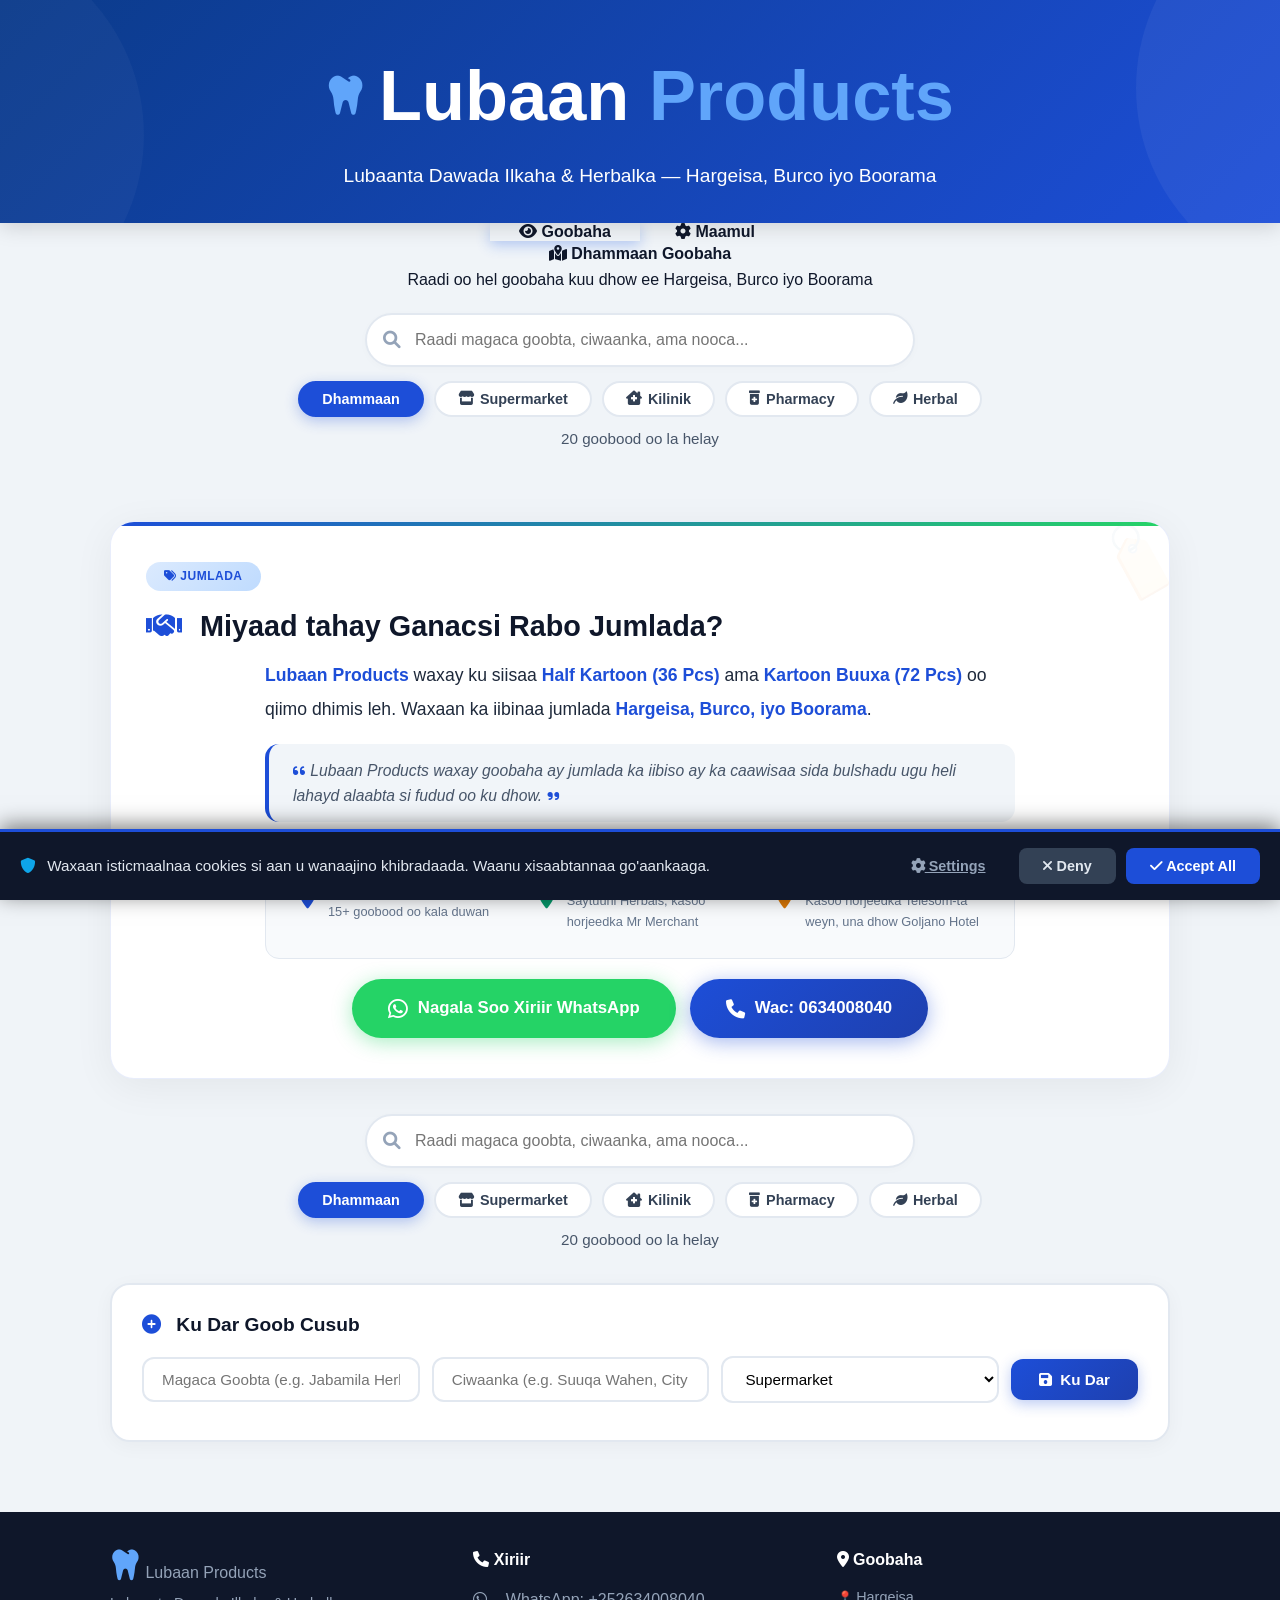
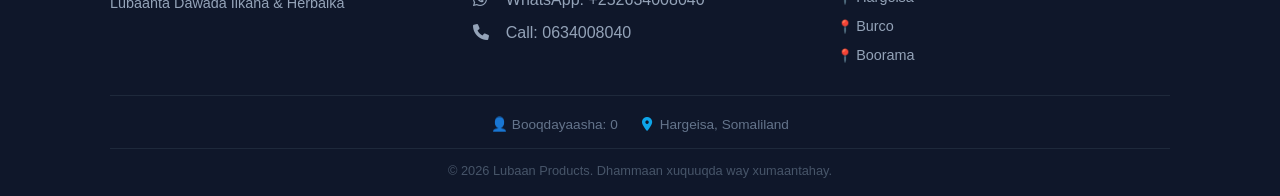
==== commit f1f8db31: "Add: View Mode + Admin Panel with toggle" ====
--- a/index.html
+++ b/index.html
@@ -236,6 +236,102 @@
     </header>
 
     <main class="container">
+        <!-- ========================================== -->
+        <!-- VIEW MODE / ADMIN PANEL TOGGLE            -->
+        <!-- ========================================== -->
+        <div class="mode-toggle">
+            <button id="viewModeBtn" class="mode-btn active" onclick="switchMode('view')">
+                <i class="fas fa-eye"></i> Goobaha
+            </button>
+            <button id="adminModeBtn" class="mode-btn" onclick="switchMode('admin')">
+                <i class="fas fa-cog"></i> Maamul
+            </button>
+        </div>
+
+        <!-- ========================================== -->
+        <!-- VIEW MODE - Dadka ku arkaan goobaha        -->
+        <!-- ========================================== -->
+        <section id="viewMode" class="view-mode">
+            <div class="view-header">
+                <h2><i class="fas fa-map-marked-alt"></i> Dhammaan Goobaha</h2>
+                <p class="view-subtitle">Raadi oo hel goobaha kuu dhow ee Hargeisa, Burco iyo Boorama</p>
+            </div>
+            <!-- Search -->
+            <div class="search-section">
+                <div class="search-wrapper">
+                    <i class="fas fa-search search-icon"></i>
+                    <input type="text" id="searchInput" placeholder="Raadi magaca goobta, ciwaanka, ama nooca..." onkeyup="searchLocations()" />
+                    <button id="clearBtn" class="clear-btn" onclick="clearSearch()"><i class="fas fa-times-circle"></i></button>
+                </div>
+                <div class="filter-tags">
+                    <button class="filter-btn active" data-filter="all" onclick="filterLocations('all')">Dhammaan</button>
+                    <button class="filter-btn" data-filter="Supermarket" onclick="filterLocations('Supermarket')"><i class="fas fa-store"></i> Supermarket</button>
+                    <button class="filter-btn" data-filter="Kilinik" onclick="filterLocations('Kilinik')"><i class="fas fa-clinic-medical"></i> Kilinik</button>
+                    <button class="filter-btn" data-filter="Pharmacy" onclick="filterLocations('Pharmacy')"><i class="fas fa-prescription-bottle-alt"></i> Pharmacy</button>
+                    <button class="filter-btn" data-filter="Herbal" onclick="filterLocations('Herbal')"><i class="fas fa-leaf"></i> Herbal</button>
+                </div>
+                <p id="resultsCount" class="results-count">20 goobood oo la helay</p>
+            </div>
+            <!-- Cards -->
+            <section class="grid" id="locationGrid"></section>
+        </section>
+
+        <!-- ========================================== -->
+        <!-- ADMIN PANEL - Maamulka Goobaha            -->
+        <!-- ========================================== -->
+        <section id="adminMode" class="admin-panel" style="display:none;">
+            <div class="admin-header">
+                <h2><i class="fas fa-tools"></i> Maamulka Goobaha</h2>
+                <p class="admin-subtitle">Ku dar ama tirtir goobo cusub</p>
+            </div>
+            
+            <!-- Admin Lock -->
+            <div class="admin-lock" id="adminLock">
+                <div class="admin-lock-icon">
+                    <i class="fas fa-lock"></i>
+                </div>
+                <h3><i class="fas fa-shield-alt"></i> Geli Maamulka</h3>
+                <p style="color:#64748b; font-size:0.95rem; margin-bottom:15px;">
+                    Fadlan geli Email-ka iyo Password-ka si aad u gasho maamulka.
+                </p>
+                <div class="admin-password-form">
+                    <input type="email" id="adminEmail" placeholder="Email-kaaga" onkeydown="if(event.key==='Enter') checkAdminLogin()" />
+                    <input type="password" id="adminPassword" placeholder="Password-ka" onkeydown="if(event.key==='Enter') checkAdminLogin()" />
+                    <button onclick="checkAdminLogin()" class="add-btn">
+                        <i class="fas fa-unlock"></i> Gali
+                    </button>
+                </div>
+                <p id="adminError" class="admin-message error" style="display:none;">⚠️ Email ama Password waa khalad! Fadlan isku day mar kale.</p>
+            </div>
+
+            <!-- Admin Content -->
+            <div id="adminContent" style="display:none;">
+                <div style="display:flex; justify-content:space-between; align-items:center; flex-wrap:wrap; gap:10px; margin-bottom:15px;">
+                    <h3><i class="fas fa-plus-circle"></i> Ku Dar Goob Cusub</h3>
+                    <button onclick="lockAdmin()" class="logout-btn" style="background:#ef4444; color:white; border:none; padding:8px 20px; border-radius:8px; font-weight:600; cursor:pointer; transition:0.3s; font-size:0.85rem;">
+                        <i class="fas fa-sign-out-alt"></i> Ka Bax
+                    </button>
+                </div>
+                <div class="admin-form">
+                    <input type="text" id="newName" placeholder="Magaca Goobta (e.g. Jabamila Herbal)" />
+                    <input type="text" id="newAddress" placeholder="Ciwaanka (e.g. Suuqa Wahen, City Center)" />
+                    <select id="newType">
+                        <option value="Supermarket">Supermarket</option>
+                        <option value="Kilinik">Kilinik</option>
+                        <option value="Pharmacy">Pharmacy</option>
+                        <option value="Herbal">Herbal</option>
+                    </select>
+                    <button onclick="addLocation()" class="add-btn"><i class="fas fa-save"></i> Ku Dar</button>
+                </div>
+                <p id="adminMessage" class="admin-message"></p>
+                
+                <!-- Admin Location List -->
+                <div class="admin-location-list">
+                    <h4><i class="fas fa-list"></i> Goobaha Hadda Jira</h4>
+                    <div id="adminLocationList" class="admin-list"></div>
+                </div>
+            </div>
+        </section>
         <!-- ========================================== -->
         <!-- QAYBTA IIBKA JUMLADA (WHOLESALE)          -->
         <!-- ========================================== -->
@@ -480,3 +576,5 @@
 </body>
 </html>
 
+
+
--- a/style.css
+++ b/style.css
@@ -927,3 +927,170 @@
         justify-content: center;
     }
 }
+
+/* ----------------------------------------------
+   MODE TOGGLE - View / Admin
+   ---------------------------------------------- */
+.mode-toggle {
+    display: flex;
+    justify-content: center;
+    gap: var(--spacing-md);
+    margin: var(--spacing-lg) 0 var(--spacing-xl);
+    background: var(--color-white);
+    padding: var(--spacing-sm);
+    border-radius: var(--radius-full);
+    box-shadow: var(--shadow-sm);
+    max-width: 300px;
+    margin-left: auto;
+    margin-right: auto;
+    border: 1px solid var(--color-gray-lighter);
+}
+.mode-btn {
+    padding: var(--spacing-sm) var(--spacing-xl);
+    border: none;
+    border-radius: var(--radius-full);
+    font-weight: 600;
+    font-size: var(--font-size-sm);
+    cursor: pointer;
+    transition: all var(--transition-base);
+    font-family: var(--font-family);
+    background: transparent;
+    color: var(--color-gray);
+    flex: 1;
+}
+.mode-btn i {
+    margin-right: var(--spacing-xs);
+}
+.mode-btn.active {
+    background: var(--color-primary);
+    color: var(--color-white);
+    box-shadow: 0 4px 14px rgba(37, 99, 235, 0.3);
+}
+.mode-btn:hover:not(.active) {
+    background: var(--color-gray-bg);
+}
+
+/* ----------------------------------------------
+   VIEW MODE
+   ---------------------------------------------- */
+.view-mode {
+    animation: fadeInUp 0.5s ease;
+}
+.view-header {
+    text-align: center;
+    margin-bottom: var(--spacing-lg);
+}
+.view-header h2 {
+    font-size: var(--font-size-2xl);
+    color: var(--color-dark);
+    font-weight: 800;
+}
+.view-header h2 i {
+    color: var(--color-primary);
+    margin-right: var(--spacing-sm);
+}
+.view-subtitle {
+    color: var(--color-gray);
+    font-size: var(--font-size-base);
+}
+
+/* ----------------------------------------------
+   ADMIN PANEL
+   ---------------------------------------------- */
+.admin-panel {
+    animation: fadeInUp 0.5s ease;
+}
+.admin-header {
+    text-align: center;
+    margin-bottom: var(--spacing-lg);
+}
+.admin-header h2 {
+    font-size: var(--font-size-2xl);
+    color: var(--color-dark);
+    font-weight: 800;
+}
+.admin-header h2 i {
+    color: var(--color-primary);
+    margin-right: var(--spacing-sm);
+}
+.admin-subtitle {
+    color: var(--color-gray);
+    font-size: var(--font-size-base);
+}
+
+/* Admin Location List */
+.admin-location-list {
+    margin-top: var(--spacing-xl);
+    padding-top: var(--spacing-lg);
+    border-top: 2px solid var(--color-gray-lighter);
+}
+.admin-location-list h4 {
+    color: var(--color-dark);
+    margin-bottom: var(--spacing-md);
+    font-size: var(--font-size-lg);
+}
+.admin-location-list h4 i {
+    color: var(--color-primary);
+    margin-right: var(--spacing-sm);
+}
+.admin-list {
+    display: grid;
+    grid-template-columns: repeat(auto-fill, minmax(250px, 1fr));
+    gap: var(--spacing-sm);
+}
+.admin-list-item {
+    display: flex;
+    justify-content: space-between;
+    align-items: center;
+    background: var(--color-gray-bg);
+    padding: var(--spacing-sm) var(--spacing-md);
+    border-radius: var(--radius-sm);
+    transition: all var(--transition-base);
+}
+.admin-list-item:hover {
+    background: var(--color-gray-lighter);
+}
+.admin-list-item .item-info {
+    display: flex;
+    flex-direction: column;
+    font-size: var(--font-size-sm);
+}
+.admin-list-item .item-info strong {
+    color: var(--color-dark);
+}
+.admin-list-item .item-info small {
+    color: var(--color-gray);
+}
+.admin-list-item .item-actions {
+    display: flex;
+    gap: var(--spacing-xs);
+}
+.admin-list-item .item-actions button {
+    background: #fee2e2;
+    color: #991b1b;
+    border: none;
+    padding: 2px 10px;
+    border-radius: var(--radius-sm);
+    cursor: pointer;
+    font-size: var(--font-size-xs);
+    font-weight: 600;
+    transition: all var(--transition-base);
+}
+.admin-list-item .item-actions button:hover {
+    background: #fecaca;
+    transform: scale(1.04);
+}
+
+/* Responsive */
+@media (max-width: 600px) {
+    .mode-toggle {
+        max-width: 100%;
+    }
+    .mode-btn {
+        font-size: var(--font-size-xs);
+        padding: var(--spacing-xs) var(--spacing-md);
+    }
+    .admin-list {
+        grid-template-columns: 1fr;
+    }
+}
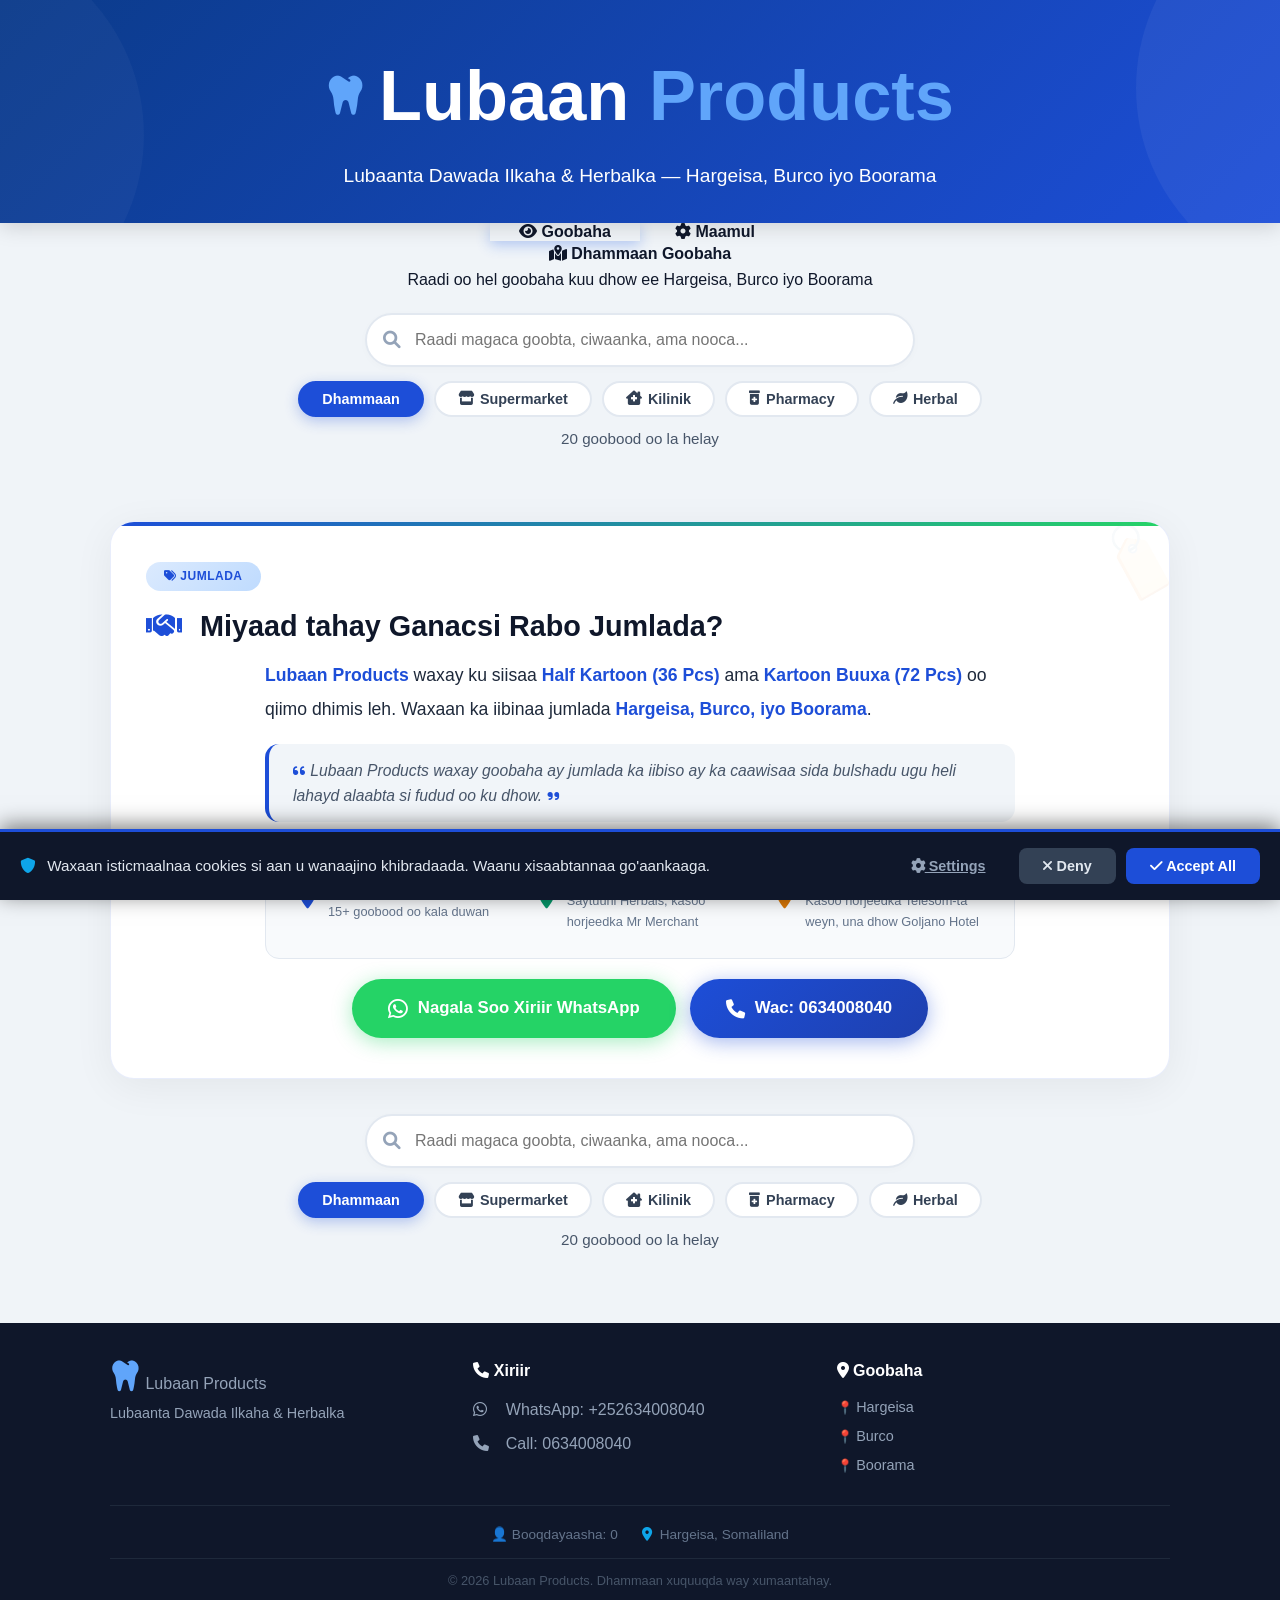
==== commit 1cf94a31: "Add: View Only mode + Admin Panel (Email/Password login)" ====
--- a/index.html
+++ b/index.html
@@ -236,6 +236,14 @@
     </header>
 
     <main class="container">
+        <!-- ========================================== -->
+        <!-- ADMIN TOGGLE BUTTON (Only visible to admin) -->
+        <!-- ========================================== -->
+        <div class="admin-toggle-container">
+            <button id="adminToggleBtn" class="admin-toggle-btn" onclick="toggleAdminPanel()" style="display:none;">
+                <i class="fas fa-cog"></i> Maamul
+            </button>
+        </div>
         <!-- ========================================== -->
         <!-- VIEW MODE / ADMIN PANEL TOGGLE            -->
         <!-- ========================================== -->
@@ -413,7 +421,7 @@
         <!-- ========================================== -->
         <!-- QAYBTA MAAMULKA GOOBAHA (ADMIN)          -->
         <!-- ========================================== -->
-        <section class="admin-section">
+        <section class="admin-section" style="display:none;" id="adminSection">
             <h3><i class="fas fa-plus-circle"></i> Ku Dar Goob Cusub</h3>
             <div class="admin-form">
                 <input type="text" id="newName" placeholder="Magaca Goobta (e.g. Jabamila Herbal)" />
@@ -578,3 +586,4 @@
 
 
 
+
--- a/style.css
+++ b/style.css
@@ -1094,3 +1094,122 @@
         grid-template-columns: 1fr;
     }
 }
+
+/* ----------------------------------------------
+   ADMIN TOGGLE BUTTON
+   ---------------------------------------------- */
+.admin-toggle-container {
+    text-align: center;
+    margin: var(--spacing-md) 0;
+}
+.admin-toggle-btn {
+    background: var(--color-primary);
+    color: var(--color-white);
+    border: none;
+    padding: var(--spacing-sm) var(--spacing-xl);
+    border-radius: var(--radius-full);
+    font-weight: 600;
+    font-size: var(--font-size-sm);
+    cursor: pointer;
+    transition: all var(--transition-base);
+    font-family: var(--font-family);
+    box-shadow: 0 4px 14px rgba(37, 99, 235, 0.3);
+}
+.admin-toggle-btn:hover {
+    transform: scale(1.04);
+    background: var(--color-primary-dark);
+    box-shadow: 0 6px 24px rgba(37, 99, 235, 0.4);
+}
+.admin-toggle-btn i {
+    margin-right: var(--spacing-xs);
+}
+
+/* Admin panel hidden by default */
+.admin-section {
+    display: none;
+}
+.admin-section.active {
+    display: block;
+}
+
+/* Admin lock styles */
+.admin-lock {
+    text-align: center;
+    padding: var(--spacing-xl) var(--spacing-lg);
+}
+.admin-lock-icon {
+    font-size: 3rem;
+    color: var(--color-primary);
+    margin-bottom: var(--spacing-md);
+}
+.admin-lock-icon i {
+    animation: float 3s ease-in-out infinite;
+}
+.admin-password-form {
+    display: flex;
+    flex-wrap: wrap;
+    gap: var(--spacing-md);
+    justify-content: center;
+    max-width: 450px;
+    margin: 0 auto;
+}
+.admin-password-form input {
+    flex: 1 1 180px;
+    padding: var(--spacing-md) var(--spacing-lg);
+    border: 2px solid var(--color-gray-lighter);
+    border-radius: var(--radius-sm);
+    font-size: var(--font-size-base);
+    font-family: var(--font-family);
+    outline: none;
+    transition: all var(--transition-base);
+    background: var(--color-white);
+}
+.admin-password-form input:focus {
+    border-color: var(--color-primary);
+    box-shadow: 0 0 0 3px rgba(37, 99, 235, 0.12);
+}
+.admin-password-form .add-btn {
+    flex: 0 1 auto;
+}
+.logout-btn {
+    background: #ef4444;
+    color: var(--color-white);
+    border: none;
+    padding: var(--spacing-sm) var(--spacing-lg);
+    border-radius: var(--radius-sm);
+    font-weight: 600;
+    cursor: pointer;
+    transition: all var(--transition-base);
+    font-size: var(--font-size-sm);
+    font-family: var(--font-family);
+}
+.logout-btn:hover {
+    background: #dc2626;
+    transform: scale(1.03);
+}
+.logout-btn i {
+    margin-right: var(--spacing-xs);
+}
+
+/* Admin content */
+.admin-content {
+    display: none;
+}
+.admin-content.active {
+    display: block;
+}
+
+/* Responsive */
+@media (max-width: 600px) {
+    .admin-password-form {
+        flex-direction: column;
+        align-items: stretch;
+    }
+    .admin-password-form input {
+        flex: 1 1 100%;
+    }
+    .admin-password-form .add-btn {
+        width: 100%;
+        justify-content: center;
+    }
+}
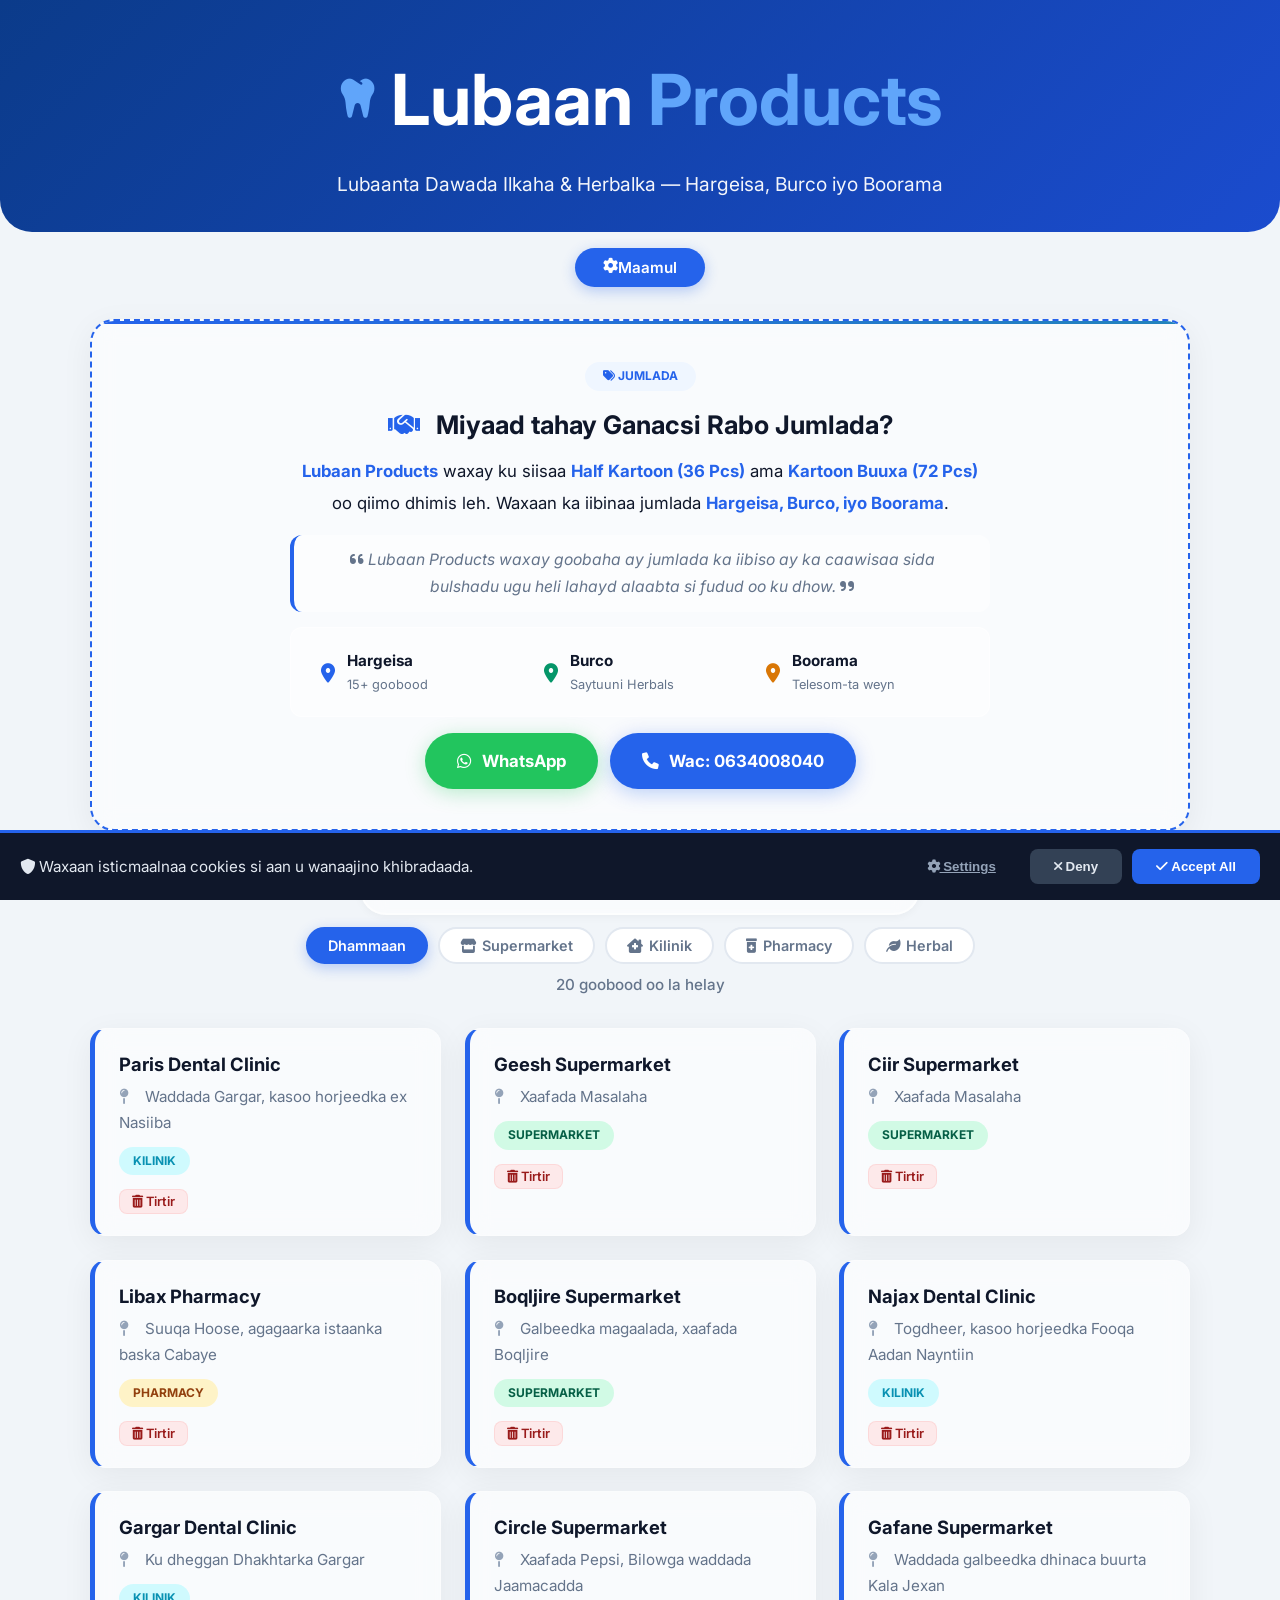
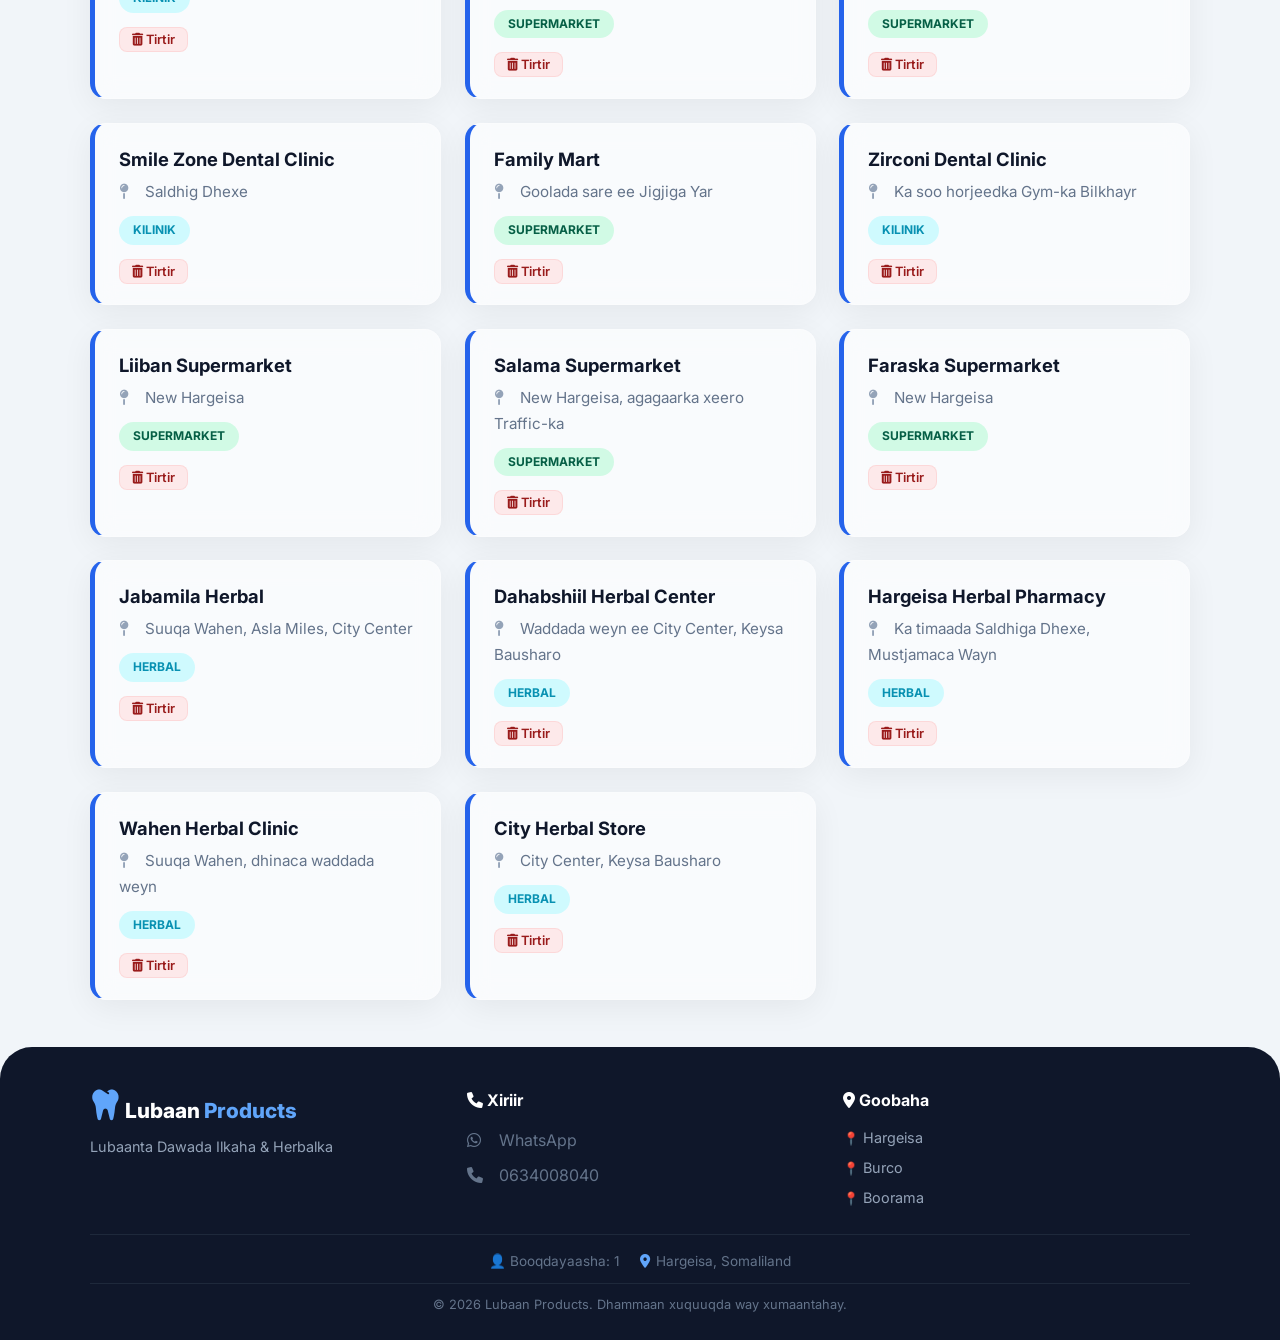
==== commit 6b2182d2: "Complete: Full web structure with admin panel" ====
--- a/index.html
+++ b/index.html
@@ -4,7 +4,7 @@
     <meta charset="UTF-8" />
     <meta name="viewport" content="width=device-width, initial-scale=1.0" />
     <title>Lubaan Products - Hargeisa, Burco iyo Boorama</title>
-    <meta name="description" content="Lubaan Products - Lubaanta Dawada Ilkaha &amp; Herbalka. Ka iibso Jumlada Hargeisa, Burco iyo Boorama. Half Kartoon (36 Pcs) ama Kartoon Buuxa (72 Pcs)." />
+    <meta name="description" content="Lubaan Products - Lubaanta Dawada Ilkaha &amp; Herbalka. Ka iibso Jumlada Hargeisa, Burco iyo Boorama." />
     
     <!-- Favicon -->
     <link rel="icon" type="image/png" href="data:image/svg+xml,<svg xmlns='http://www.w3.org/2000/svg' viewBox='0 0 100 100'><text y='.9em' font-size='90'>🦷</text></svg>" />
@@ -34,7 +34,6 @@
     })(window,document,'script','dataLayer','GTM-MF3RVFLT');</script>
     <!-- End Google Tag Manager -->
 
-    <!-- Consent Banner Styles -->
     <style>
         #consent-banner {
             position: fixed;
@@ -50,73 +49,22 @@
             flex-wrap: wrap;
             gap: 12px;
             z-index: 9999;
-            box-shadow: 0 -4px 20px rgba(0,0,0,0.5);
-            border-top: 3px solid #1d4ed8;
-        }
-        #consent-banner p {
-            margin: 0;
-            font-size: 0.95rem;
-            flex: 1;
-            min-width: 200px;
-        }
-        #consent-banner p i {
-            color: #0ea5e9;
-            margin-right: 8px;
-        }
-        #consent-banner .btn-group {
-            display: flex;
-            gap: 10px;
-            flex-wrap: wrap;
-        }
-        #consent-banner button {
-            padding: 10px 24px;
-            border: none;
-            border-radius: 8px;
-            font-weight: 600;
-            cursor: pointer;
-            transition: 0.3s;
-            font-size: 0.9rem;
-        }
-        #consent-banner .btn-accept {
-            background: #1d4ed8;
-            color: white;
-        }
-        #consent-banner .btn-accept:hover {
-            background: #1e40af;
-            transform: scale(1.02);
-        }
-        #consent-banner .btn-deny {
-            background: #334155;
-            color: #e2e8f0;
-        }
-        #consent-banner .btn-deny:hover {
-            background: #475569;
-        }
-        #consent-banner .btn-settings {
-            background: transparent;
-            color: #94a3b8;
-            text-decoration: underline;
-        }
-        #consent-banner .btn-settings:hover {
-            color: #e2e8f0;
-        }
+            border-top: 3px solid #2563eb;
+        }
+        #consent-banner p { margin: 0; font-size: 0.95rem; flex: 1; min-width: 200px; }
+        #consent-banner .btn-group { display: flex; gap: 10px; flex-wrap: wrap; }
+        #consent-banner button { padding: 10px 24px; border: none; border-radius: 8px; font-weight: 600; cursor: pointer; }
+        #consent-banner .btn-accept { background: #2563eb; color: white; }
+        #consent-banner .btn-deny { background: #334155; color: #e2e8f0; }
+        #consent-banner .btn-settings { background: transparent; color: #94a3b8; text-decoration: underline; }
         @media (max-width: 600px) {
-            #consent-banner {
-                flex-direction: column;
-                text-align: center;
-            }
-            #consent-banner .btn-group {
-                justify-content: center;
-            }
-        }
-        /* Settings Modal */
+            #consent-banner { flex-direction: column; text-align: center; }
+            #consent-banner .btn-group { justify-content: center; }
+        }
         #settings-modal {
             display: none;
             position: fixed;
-            top: 0;
-            left: 0;
-            right: 0;
-            bottom: 0;
+            top: 0; left: 0; right: 0; bottom: 0;
             background: rgba(0,0,0,0.7);
             z-index: 10000;
             justify-content: center;
@@ -130,9 +78,6 @@
             width: 90%;
             color: #0f172a;
         }
-        #settings-modal h3 {
-            margin-bottom: 15px;
-        }
         #settings-modal .setting-item {
             display: flex;
             justify-content: space-between;
@@ -140,39 +85,18 @@
             border-bottom: 1px solid #e2e8f0;
             align-items: center;
         }
-        #settings-modal .setting-item:last-child {
-            border-bottom: none;
-        }
         #settings-modal button {
             padding: 10px 24px;
             border: none;
             border-radius: 8px;
             font-weight: 600;
             cursor: pointer;
-            transition: 0.3s;
             width: 100%;
             margin-top: 6px;
         }
-        #settings-modal .btn-save {
-            background: #1d4ed8;
-            color: white;
-        }
-        #settings-modal .btn-save:hover {
-            background: #1e40af;
-        }
-        #settings-modal .btn-close-modal {
-            background: #e2e8f0;
-            color: #334155;
-        }
-        #settings-modal .btn-close-modal:hover {
-            background: #cbd5e1;
-        }
-        input[type="checkbox"] {
-            width: 18px;
-            height: 18px;
-            accent-color: #1d4ed8;
-            cursor: pointer;
-        }
+        #settings-modal .btn-save { background: #2563eb; color: white; }
+        #settings-modal .btn-close-modal { background: #e2e8f0; color: #334155; }
+        input[type="checkbox"] { width: 18px; height: 18px; accent-color: #2563eb; cursor: pointer; }
     </style>
 
     <link rel="stylesheet" href="style.css" />
@@ -180,7 +104,6 @@
 </head>
 <body>
 
-    <!-- Google Tag Manager (noscript) -->
     <noscript>
         <iframe src="https://www.googletagmanager.com/ns.html?id=GTM-MF3RVFLT"
         height="0" width="0" style="display:none;visibility:hidden"></iframe>
@@ -188,11 +111,7 @@
 
     <!-- Consent Banner -->
     <div id="consent-banner">
-        <p>
-            <i class="fas fa-shield-alt"></i>
-            Waxaan isticmaalnaa cookies si aan u wanaajino khibradaada. 
-            Waanu xisaabtannaa go'aankaaga.
-        </p>
+        <p><i class="fas fa-shield-alt"></i> Waxaan isticmaalnaa cookies si aan u wanaajino khibradaada.</p>
         <div class="btn-group">
             <button class="btn-settings" onclick="showSettings()"><i class="fas fa-cog"></i> Settings</button>
             <button class="btn-deny" onclick="denyConsent()"><i class="fas fa-times"></i> Deny</button>
@@ -200,23 +119,19 @@
         </div>
     </div>
 
-    <!-- Settings Modal -->
     <div id="settings-modal">
         <div class="modal-content">
             <h3><i class="fas fa-sliders-h"></i> Cookie Settings</h3>
-            <p style="color:#64748b; font-size:0.9rem; margin-bottom:15px;">
-                Dooro noocyada cookies-ka aad ogolaanayso.
-            </p>
             <div class="setting-item">
-                <span><i class="fas fa-chart-line" style="color:#1d4ed8;"></i> Analytics</span>
+                <span><i class="fas fa-chart-line"></i> Analytics</span>
                 <input type="checkbox" id="consent-analytics" checked />
             </div>
             <div class="setting-item">
-                <span><i class="fas fa-ad" style="color:#f59e0b;"></i> Advertising</span>
+                <span><i class="fas fa-ad"></i> Advertising</span>
                 <input type="checkbox" id="consent-advertising" checked />
             </div>
             <div class="setting-item">
-                <span><i class="fas fa-user" style="color:#10b981;"></i> Personalization</span>
+                <span><i class="fas fa-user"></i> Personalization</span>
                 <input type="checkbox" id="consent-personalization" checked />
             </div>
             <button class="btn-save" onclick="saveSettings()"><i class="fas fa-save"></i> Save Settings</button>
@@ -226,7 +141,7 @@
 
     <!-- Header -->
     <header>
-        <div class="container header-container">
+        <div class="container">
             <div class="logo">
                 <i class="fas fa-tooth"></i>
                 <h1>Lubaan <span>Products</span></h1>
@@ -236,39 +151,60 @@
     </header>
 
     <main class="container">
-        <!-- ========================================== -->
-        <!-- ADMIN TOGGLE BUTTON (Only visible to admin) -->
-        <!-- ========================================== -->
+        <!-- Admin Toggle Button -->
         <div class="admin-toggle-container">
-            <button id="adminToggleBtn" class="admin-toggle-btn" onclick="toggleAdminPanel()" style="display:none;">
+            <button id="adminToggleBtn" class="admin-toggle-btn" onclick="toggleAdminPanel()">
                 <i class="fas fa-cog"></i> Maamul
             </button>
         </div>
-        <!-- ========================================== -->
-        <!-- VIEW MODE / ADMIN PANEL TOGGLE            -->
-        <!-- ========================================== -->
-        <div class="mode-toggle">
-            <button id="viewModeBtn" class="mode-btn active" onclick="switchMode('view')">
-                <i class="fas fa-eye"></i> Goobaha
-            </button>
-            <button id="adminModeBtn" class="mode-btn" onclick="switchMode('admin')">
-                <i class="fas fa-cog"></i> Maamul
-            </button>
-        </div>
-
-        <!-- ========================================== -->
-        <!-- VIEW MODE - Dadka ku arkaan goobaha        -->
-        <!-- ========================================== -->
-        <section id="viewMode" class="view-mode">
-            <div class="view-header">
-                <h2><i class="fas fa-map-marked-alt"></i> Dhammaan Goobaha</h2>
-                <p class="view-subtitle">Raadi oo hel goobaha kuu dhow ee Hargeisa, Burco iyo Boorama</p>
-            </div>
-            <!-- Search -->
+
+        <!-- Wholesale Section -->
+        <section class="wholesale-section">
+            <div class="wholesale-badge"><i class="fas fa-tags"></i> Jumlada</div>
+            <h2><i class="fas fa-handshake"></i> Miyaad tahay Ganacsi Rabo Jumlada?</h2>
+            <div class="wholesale-content">
+                <p class="main-text">
+                    <strong>Lubaan Products</strong> waxay ku siisaa <strong>Half Kartoon (36 Pcs)</strong> ama 
+                    <strong>Kartoon Buuxa (72 Pcs)</strong> oo qiimo dhimis leh. 
+                    Waxaan ka iibinaa jumlada <strong>Hargeisa, Burco, iyo Boorama</strong>.
+                </p>
+                <p class="sub-text">
+                    <i class="fas fa-quote-left"></i> 
+                    Lubaan Products waxay goobaha ay jumlada ka iibiso ay ka caawisaa 
+                    sida bulshadu ugu heli lahayd alaabta si fudud oo ku dhow.
+                    <i class="fas fa-quote-right"></i>
+                </p>
+                <div class="locations-box">
+                    <div class="location-item">
+                        <i class="fas fa-map-marker-alt" style="color:#2563eb;"></i>
+                        <div><strong>Hargeisa</strong><span>15+ goobood</span></div>
+                    </div>
+                    <div class="location-item">
+                        <i class="fas fa-map-marker-alt" style="color:#059669;"></i>
+                        <div><strong>Burco</strong><span>Saytuuni Herbals</span></div>
+                    </div>
+                    <div class="location-item">
+                        <i class="fas fa-map-marker-alt" style="color:#d97706;"></i>
+                        <div><strong>Boorama</strong><span>Telesom-ta weyn</span></div>
+                    </div>
+                </div>
+                <div class="btn-group-wholesale">
+                    <a href="https://wa.me/252634008040?text=Waxaan%20doonayaa%20inaan%20iibsado%20Lubaanta" class="whatsapp-btn" target="_blank">
+                        <i class="fab fa-whatsapp"></i> WhatsApp
+                    </a>
+                    <a href="tel:+252634008040" class="call-btn">
+                        <i class="fas fa-phone"></i> Wac: 0634008040
+                    </a>
+                </div>
+            </div>
+        </section>
+
+        <!-- View Mode - Search & Cards -->
+        <section id="viewMode">
             <div class="search-section">
                 <div class="search-wrapper">
                     <i class="fas fa-search search-icon"></i>
-                    <input type="text" id="searchInput" placeholder="Raadi magaca goobta, ciwaanka, ama nooca..." onkeyup="searchLocations()" />
+                    <input type="text" id="searchInput" placeholder="Raadi goobta..." onkeyup="searchLocations()" />
                     <button id="clearBtn" class="clear-btn" onclick="clearSearch()"><i class="fas fa-times-circle"></i></button>
                 </div>
                 <div class="filter-tags">
@@ -280,49 +216,36 @@
                 </div>
                 <p id="resultsCount" class="results-count">20 goobood oo la helay</p>
             </div>
-            <!-- Cards -->
             <section class="grid" id="locationGrid"></section>
         </section>
 
-        <!-- ========================================== -->
-        <!-- ADMIN PANEL - Maamulka Goobaha            -->
-        <!-- ========================================== -->
-        <section id="adminMode" class="admin-panel" style="display:none;">
+        <!-- Admin Panel (Hidden by default) -->
+        <section class="admin-section" id="adminSection" style="display:none;">
             <div class="admin-header">
                 <h2><i class="fas fa-tools"></i> Maamulka Goobaha</h2>
-                <p class="admin-subtitle">Ku dar ama tirtir goobo cusub</p>
+                <p class="admin-subtitle">Ku dar ama tirtir goobo</p>
             </div>
             
-            <!-- Admin Lock -->
-            <div class="admin-lock" id="adminLock">
-                <div class="admin-lock-icon">
-                    <i class="fas fa-lock"></i>
-                </div>
+            <div id="adminLock">
+                <div class="admin-lock-icon"><i class="fas fa-lock"></i></div>
                 <h3><i class="fas fa-shield-alt"></i> Geli Maamulka</h3>
-                <p style="color:#64748b; font-size:0.95rem; margin-bottom:15px;">
-                    Fadlan geli Email-ka iyo Password-ka si aad u gasho maamulka.
-                </p>
+                <p style="color:#64748b; margin-bottom:15px;">Geli Email &amp; Password</p>
                 <div class="admin-password-form">
-                    <input type="email" id="adminEmail" placeholder="Email-kaaga" onkeydown="if(event.key==='Enter') checkAdminLogin()" />
-                    <input type="password" id="adminPassword" placeholder="Password-ka" onkeydown="if(event.key==='Enter') checkAdminLogin()" />
-                    <button onclick="checkAdminLogin()" class="add-btn">
-                        <i class="fas fa-unlock"></i> Gali
-                    </button>
-                </div>
-                <p id="adminError" class="admin-message error" style="display:none;">⚠️ Email ama Password waa khalad! Fadlan isku day mar kale.</p>
-            </div>
-
-            <!-- Admin Content -->
+                    <input type="email" id="adminEmail" placeholder="Email-kaaga" />
+                    <input type="password" id="adminPassword" placeholder="Password-ka" />
+                    <button onclick="checkAdminLogin()" class="add-btn"><i class="fas fa-unlock"></i> Gali</button>
+                </div>
+                <p id="adminError" class="admin-message error" style="display:none;">⚠️ Email ama Password waa khalad!</p>
+            </div>
+
             <div id="adminContent" style="display:none;">
                 <div style="display:flex; justify-content:space-between; align-items:center; flex-wrap:wrap; gap:10px; margin-bottom:15px;">
                     <h3><i class="fas fa-plus-circle"></i> Ku Dar Goob Cusub</h3>
-                    <button onclick="lockAdmin()" class="logout-btn" style="background:#ef4444; color:white; border:none; padding:8px 20px; border-radius:8px; font-weight:600; cursor:pointer; transition:0.3s; font-size:0.85rem;">
-                        <i class="fas fa-sign-out-alt"></i> Ka Bax
-                    </button>
+                    <button onclick="lockAdmin()" class="logout-btn"><i class="fas fa-sign-out-alt"></i> Ka Bax</button>
                 </div>
                 <div class="admin-form">
-                    <input type="text" id="newName" placeholder="Magaca Goobta (e.g. Jabamila Herbal)" />
-                    <input type="text" id="newAddress" placeholder="Ciwaanka (e.g. Suuqa Wahen, City Center)" />
+                    <input type="text" id="newName" placeholder="Magaca Goobta" />
+                    <input type="text" id="newAddress" placeholder="Ciwaanka" />
                     <select id="newType">
                         <option value="Supermarket">Supermarket</option>
                         <option value="Kilinik">Kilinik</option>
@@ -333,141 +256,30 @@
                 </div>
                 <p id="adminMessage" class="admin-message"></p>
                 
-                <!-- Admin Location List -->
                 <div class="admin-location-list">
                     <h4><i class="fas fa-list"></i> Goobaha Hadda Jira</h4>
                     <div id="adminLocationList" class="admin-list"></div>
                 </div>
             </div>
         </section>
-        <!-- ========================================== -->
-        <!-- QAYBTA IIBKA JUMLADA (WHOLESALE)          -->
-        <!-- ========================================== -->
-        <section class="wholesale-section">
-            <div class="wholesale-badge">
-                <i class="fas fa-tags"></i> Jumlada
-            </div>
-            <h2><i class="fas fa-handshake"></i> Miyaad tahay Ganacsi Rabo Jumlada?</h2>
-            
-            <div class="wholesale-content">
-                <p class="main-text">
-                    <strong>Lubaan Products</strong> waxay ku siisaa <strong>Half Kartoon (36 Pcs)</strong> ama 
-                    <strong>Kartoon Buuxa (72 Pcs)</strong> oo qiimo dhimis leh. 
-                    Waxaan ka iibinaa jumlada <strong>Hargeisa, Burco, iyo Boorama</strong>.
-                </p>
-                
-                <p class="sub-text">
-                    <i class="fas fa-quote-left"></i> 
-                    Lubaan Products waxay goobaha ay jumlada ka iibiso ay ka caawisaa 
-                    sida bulshadu ugu heli lahayd alaabta si fudud oo ku dhow.
-                    <i class="fas fa-quote-right"></i>
-                </p>
-
-                <div class="locations-box">
-                    <div class="location-item">
-                        <i class="fas fa-map-marker-alt" style="color:#1d4ed8;"></i>
-                        <div>
-                            <strong>Hargeisa</strong>
-                            <span>15+ goobood oo kala duwan</span>
-                        </div>
-                    </div>
-                    <div class="location-item">
-                        <i class="fas fa-map-marker-alt" style="color:#059669;"></i>
-                        <div>
-                            <strong>Burco</strong>
-                            <span>Saytuuni Herbals, kasoo horjeedka Mr Merchant</span>
-                        </div>
-                    </div>
-                    <div class="location-item">
-                        <i class="fas fa-map-marker-alt" style="color:#d97706;"></i>
-                        <div>
-                            <strong>Boorama</strong>
-                            <span>Kasoo horjeedka Telesom-ta weyn, una dhow Goljano Hotel</span>
-                        </div>
-                    </div>
-                </div>
-
-                <div class="btn-group-wholesale">
-                    <a href="https://wa.me/252634008040?text=Waxaan%20doonayaa%20inaan%20iibsado%20Lubaanta%20Dawada%20Ilkaha%20Jumladan%20(%20Half%20Kartoon%20=%2036%20pcs%20ama%20Kartoon%20buuxa%20=%2072%20pcs%20)" 
-                       class="whatsapp-btn" target="_blank">
-                        <i class="fab fa-whatsapp"></i> Nagala Soo Xiriir WhatsApp
-                    </a>
-                    <a href="tel:+252634008040" class="call-btn">
-                        <i class="fas fa-phone"></i> Wac: 0634008040
-                    </a>
-                </div>
-            </div>
-        </section>
-
-        <!-- ========================================== -->
-        <!-- QAYBTA RAADINTA (SEARCH)                  -->
-        <!-- ========================================== -->
-        <section class="search-section">
-            <div class="search-wrapper">
-                <i class="fas fa-search search-icon"></i>
-                <input type="text" id="searchInput" placeholder="Raadi magaca goobta, ciwaanka, ama nooca..." onkeyup="searchLocations()" />
-                <button id="clearBtn" class="clear-btn" onclick="clearSearch()"><i class="fas fa-times-circle"></i></button>
-            </div>
-            <div class="filter-tags">
-                <button class="filter-btn active" data-filter="all" onclick="filterLocations('all')">Dhammaan</button>
-                <button class="filter-btn" data-filter="Supermarket" onclick="filterLocations('Supermarket')"><i class="fas fa-store"></i> Supermarket</button>
-                <button class="filter-btn" data-filter="Kilinik" onclick="filterLocations('Kilinik')"><i class="fas fa-clinic-medical"></i> Kilinik</button>
-                <button class="filter-btn" data-filter="Pharmacy" onclick="filterLocations('Pharmacy')"><i class="fas fa-prescription-bottle-alt"></i> Pharmacy</button>
-                <button class="filter-btn" data-filter="Herbal" onclick="filterLocations('Herbal')"><i class="fas fa-leaf"></i> Herbal</button>
-            </div>
-            <p id="resultsCount" class="results-count">20 goobood oo la helay</p>
-        </section>
-
-        <!-- ========================================== -->
-        <!-- QAYBTA MAAMULKA GOOBAHA (ADMIN)          -->
-        <!-- ========================================== -->
-        <section class="admin-section" style="display:none;" id="adminSection">
-            <h3><i class="fas fa-plus-circle"></i> Ku Dar Goob Cusub</h3>
-            <div class="admin-form">
-                <input type="text" id="newName" placeholder="Magaca Goobta (e.g. Jabamila Herbal)" />
-                <input type="text" id="newAddress" placeholder="Ciwaanka (e.g. Suuqa Wahen, City Center)" />
-                <select id="newType">
-                    <option value="Supermarket">Supermarket</option>
-                    <option value="Kilinik">Kilinik</option>
-                    <option value="Pharmacy">Pharmacy</option>
-                    <option value="Herbal">Herbal</option>
-                </select>
-                <button onclick="addLocation()" class="add-btn"><i class="fas fa-save"></i> Ku Dar</button>
-            </div>
-            <p id="adminMessage" class="admin-message"></p>
-        </section>
-
-        <!-- ========================================== -->
-        <!-- QAYBTA CARDS (GOOBAHA)                   -->
-        <!-- ========================================== -->
-        <section class="grid" id="locationGrid"></section>
     </main>
 
-    <!-- ========================================== -->
-    <!-- FOOTER                                     -->
-    <!-- ========================================== -->
     <footer>
         <div class="container">
             <div class="footer-grid">
                 <div class="footer-brand">
                     <i class="fas fa-tooth"></i>
-                    <span>Lubaan <span>Products</span></span>
+                    <span class="brand-text">Lubaan <span>Products</span></span>
                     <p>Lubaanta Dawada Ilkaha &amp; Herbalka</p>
                 </div>
                 <div class="footer-contact">
                     <h4><i class="fas fa-phone"></i> Xiriir</h4>
-                    <a href="https://wa.me/252634008040" target="_blank">
-                        <i class="fab fa-whatsapp"></i> WhatsApp: +252634008040
-                    </a>
-                    <a href="tel:+252634008040">
-                        <i class="fas fa-phone"></i> Call: 0634008040
-                    </a>
+                    <a href="https://wa.me/252634008040" target="_blank"><i class="fab fa-whatsapp"></i> WhatsApp</a>
+                    <a href="tel:+252634008040"><i class="fas fa-phone"></i> 0634008040</a>
                 </div>
                 <div class="footer-locations">
                     <h4><i class="fas fa-map-marker-alt"></i> Goobaha</h4>
-                    <span>Hargeisa</span>
-                    <span>Burco</span>
-                    <span>Boorama</span>
+                    <span>Hargeisa</span><span>Burco</span><span>Boorama</span>
                 </div>
             </div>
             <div class="visitor-stats">
@@ -480,110 +292,41 @@
         </div>
     </footer>
 
-    <!-- ========================================== -->
-    <!-- CONSENT SCRIPT                             -->
-    <!-- ========================================== -->
     <script>
         const consentGiven = localStorage.getItem('consentGiven');
-        const consentSettings = JSON.parse(localStorage.getItem('consentSettings') || '{}');
-
-        function showBanner() {
-            document.getElementById('consent-banner').style.display = 'flex';
-        }
-
-        function hideBanner() {
-            document.getElementById('consent-banner').style.display = 'none';
-        }
-
+        function showBanner() { document.getElementById('consent-banner').style.display = 'flex'; }
+        function hideBanner() { document.getElementById('consent-banner').style.display = 'none'; }
         function acceptConsent() {
-            gtag('consent', 'update', {
-                'ad_storage': 'granted',
-                'ad_user_data': 'granted',
-                'ad_personalization': 'granted',
-                'analytics_storage': 'granted'
-            });
+            gtag('consent', 'update', { 'ad_storage': 'granted', 'ad_user_data': 'granted', 'ad_personalization': 'granted', 'analytics_storage': 'granted' });
             localStorage.setItem('consentGiven', 'true');
-            localStorage.setItem('consentSettings', JSON.stringify({
-                analytics: true,
-                advertising: true,
-                personalization: true
-            }));
             hideBanner();
-            setTimeout(() => { location.reload(); }, 500);
-        }
-
+            setTimeout(() => location.reload(), 500);
+        }
         function denyConsent() {
-            gtag('consent', 'update', {
-                'ad_storage': 'denied',
-                'ad_user_data': 'denied',
-                'ad_personalization': 'denied',
-                'analytics_storage': 'denied'
-            });
+            gtag('consent', 'update', { 'ad_storage': 'denied', 'ad_user_data': 'denied', 'ad_personalization': 'denied', 'analytics_storage': 'denied' });
             localStorage.setItem('consentGiven', 'false');
-            localStorage.setItem('consentSettings', JSON.stringify({
-                analytics: false,
-                advertising: false,
-                personalization: false
-            }));
             hideBanner();
         }
-
-        function showSettings() {
-            const modal = document.getElementById('settings-modal');
-            modal.style.display = 'flex';
-            const settings = JSON.parse(localStorage.getItem('consentSettings') || '{}');
-            document.getElementById('consent-analytics').checked = settings.analytics !== false;
-            document.getElementById('consent-advertising').checked = settings.advertising !== false;
-            document.getElementById('consent-personalization').checked = settings.personalization !== false;
-        }
-
-        function closeSettings() {
-            document.getElementById('settings-modal').style.display = 'none';
-        }
-
+        function showSettings() { document.getElementById('settings-modal').style.display = 'flex'; }
+        function closeSettings() { document.getElementById('settings-modal').style.display = 'none'; }
         function saveSettings() {
             const analytics = document.getElementById('consent-analytics').checked;
             const advertising = document.getElementById('consent-advertising').checked;
             const personalization = document.getElementById('consent-personalization').checked;
-
             gtag('consent', 'update', {
                 'ad_storage': advertising ? 'granted' : 'denied',
                 'ad_user_data': advertising ? 'granted' : 'denied',
                 'ad_personalization': personalization ? 'granted' : 'denied',
                 'analytics_storage': analytics ? 'granted' : 'denied'
             });
-
             localStorage.setItem('consentGiven', 'true');
-            localStorage.setItem('consentSettings', JSON.stringify({
-                analytics: analytics,
-                advertising: advertising,
-                personalization: personalization
-            }));
-
             closeSettings();
             hideBanner();
-            if (analytics) {
-                setTimeout(() => { location.reload(); }, 500);
-            }
-        }
-
-        if (!consentGiven) {
-            showBanner();
-        } else {
-            const settings = JSON.parse(localStorage.getItem('consentSettings') || '{}');
-            gtag('consent', 'update', {
-                'ad_storage': settings.advertising ? 'granted' : 'denied',
-                'ad_user_data': settings.advertising ? 'granted' : 'denied',
-                'ad_personalization': settings.personalization ? 'granted' : 'denied',
-                'analytics_storage': settings.analytics ? 'granted' : 'denied'
-            });
-        }
+            if (analytics) setTimeout(() => location.reload(), 500);
+        }
+        if (!consentGiven) showBanner();
     </script>
 
     <script src="script.js"></script>
 </body>
 </html>
-
-
-
-
--- a/style.css
+++ b/style.css
@@ -1,1215 +1,404 @@
 ﻿/* ============================================================
-   LUBAAAN PRODUCTS - STYLE SHEET (Qurux Badan)
+   LUBAAAN PRODUCTS - STYLE SHEET
    ============================================================ */
-
-/* --------------------------------------------
-   RESET & BASE
-   -------------------------------------------- */
-* {
-    margin: 0;
-    padding: 0;
-    box-sizing: border-box;
-}
+@import url('https://fonts.googleapis.com/css2?family=Inter:wght@300;400;500;600;700;800;900&display=swap');
+
+:root {
+    --color-primary: #2563eb;
+    --color-primary-dark: #1d4ed8;
+    --color-primary-light: #60a5fa;
+    --color-secondary: #22c55e;
+    --color-dark: #0f172a;
+    --color-dark-light: #1e293b;
+    --color-gray: #64748b;
+    --color-gray-light: #94a3b8;
+    --color-gray-lighter: #e2e8f0;
+    --color-gray-bg: #f1f5f9;
+    --color-white: #ffffff;
+    --glass-bg: rgba(255, 255, 255, 0.6);
+    --glass-border: rgba(255, 255, 255, 0.25);
+    --glass-shadow: 0 8px 32px rgba(0,0,0,0.06);
+    --font-family: 'Inter', sans-serif;
+    --radius-full: 9999px;
+    --radius-xl: 1.5rem;
+    --radius-lg: 1rem;
+    --radius-md: 0.75rem;
+    --radius-sm: 0.5rem;
+    --shadow-md: 0 4px 20px rgba(0,0,0,0.06);
+    --shadow-lg: 0 10px 40px rgba(0,0,0,0.08);
+    --shadow-xl: 0 20px 60px rgba(0,0,0,0.12);
+    --transition-base: 0.25s ease;
+    --transition-slow: 0.4s ease;
+}
+
+* { margin: 0; padding: 0; box-sizing: border-box; }
+html { scroll-behavior: smooth; }
 body {
-    font-family: 'Segoe UI', Tahoma, Geneva, Verdana, sans-serif;
-    background: #f0f4f8;
-    color: #0f172a;
-    line-height: 1.6;
-}
-.container {
-    max-width: 1100px;
-    margin: 0 auto;
-    padding: 0 20px;
-}
-
-/* --------------------------------------------
-   ANIMATIONS
-   -------------------------------------------- */
-@keyframes fadeInDown {
-    from {
-        opacity: 0;
-        transform: translateY(-30px);
-    }
-    to {
-        opacity: 1;
-        transform: translateY(0);
-    }
-}
+    font-family: var(--font-family);
+    background: var(--color-gray-bg);
+    color: var(--color-dark);
+    line-height: 1.7;
+    -webkit-font-smoothing: antialiased;
+}
+.container { max-width: 1140px; margin: 0 auto; padding: 0 20px; }
+
+::-webkit-scrollbar { width: 10px; }
+::-webkit-scrollbar-track { background: var(--color-gray-bg); }
+::-webkit-scrollbar-thumb { background: var(--color-primary); border-radius: var(--radius-full); }
+::-webkit-scrollbar-thumb:hover { background: var(--color-primary-dark); }
+::selection { background: var(--color-primary); color: white; }
+
+/* Animations */
 @keyframes fadeInUp {
-    from {
-        opacity: 0;
-        transform: translateY(30px);
-    }
-    to {
-        opacity: 1;
-        transform: translateY(0);
-    }
-}
-@keyframes pulse {
-    0%, 100% {
-        transform: scale(1);
-    }
-    50% {
-        transform: scale(1.05);
-    }
+    from { opacity: 0; transform: translateY(30px); }
+    to { opacity: 1; transform: translateY(0); }
+}
+@keyframes fadeInScale {
+    from { opacity: 0; transform: scale(0.95); }
+    to { opacity: 1; transform: scale(1); }
+}
+@keyframes float {
+    0%, 100% { transform: translateY(0); }
+    50% { transform: translateY(-10px); }
+}
+@keyframes pulseGlow {
+    0%, 100% { box-shadow: 0 4px 20px rgba(34,197,94,0.3); }
+    50% { box-shadow: 0 4px 40px rgba(34,197,94,0.5); }
+}
+@keyframes gradientMove {
+    0%, 100% { background-position: 0% 50%; }
+    50% { background-position: 100% 50%; }
 }
 @keyframes shimmer {
-    0% {
-        background-position: -200% center;
-    }
-    100% {
-        background-position: 200% center;
-    }
-}
-@keyframes gradientMove {
-    0%, 100% {
-        background-position: 0% 50%;
-    }
-    50% {
-        background-position: 100% 50%;
-    }
-}
-@keyframes float {
-    0%, 100% {
-        transform: translateY(0px);
-    }
-    50% {
-        transform: translateY(-10px);
-    }
-}
-@keyframes rotate {
-    from {
-        transform: rotate(0deg);
-    }
-    to {
-        transform: rotate(360deg);
-    }
-}
-
-/* --------------------------------------------
-   HEADER - Qurux Badan
-   -------------------------------------------- */
+    0% { background-position: -200% center; }
+    100% { background-position: 200% center; }
+}
+
+/* Header */
 header {
-    background: linear-gradient(135deg, #0b3b8a, #1d4ed8, #0b3b8a);
-    background-size: 200% 200%;
-    animation: gradientMove 5s ease-in-out infinite;
+    background: linear-gradient(135deg, #0b3b8a 0%, #1d4ed8 40%, #2563eb 70%, #3b82f6 100%);
+    background-size: 300% 200%;
+    animation: gradientMove 8s ease-in-out infinite;
     color: white;
     padding: 2.5rem 0 2rem;
     text-align: center;
-    box-shadow: 0 4px 20px rgba(0,0,0,0.15);
+    border-radius: 0 0 2rem 2rem;
     position: relative;
     overflow: hidden;
 }
 header::before {
     content: '';
     position: absolute;
-    top: -50%;
-    right: -20%;
-    width: 400px;
-    height: 400px;
-    background: rgba(255,255,255,0.05);
-    border-radius: 50%;
-    animation: float 6s ease-in-out infinite;
-}
-header::after {
-    content: '';
-    position: absolute;
-    bottom: -50%;
-    left: -20%;
-    width: 400px;
-    height: 400px;
-    background: rgba(255,255,255,0.03);
-    border-radius: 50%;
-    animation: float 8s ease-in-out infinite reverse;
-}
-header .logo {
-    display: flex;
-    align-items: center;
-    justify-content: center;
-    gap: 14px;
-    font-size: 2.2rem;
-    font-weight: 800;
-    position: relative;
-    z-index: 1;
-    animation: fadeInDown 0.8s ease-out;
-}
-header .logo i {
-    font-size: 2.8rem;
-    color: #60a5fa;
-    animation: float 3s ease-in-out infinite;
-}
-header .logo span {
-    color: #60a5fa;
-}
-header p {
-    font-size: 1.2rem;
-    opacity: 0.95;
-    margin-top: 8px;
-    position: relative;
-    z-index: 1;
-    animation: fadeInUp 0.8s ease-out 0.2s both;
-}
-header .header-badge {
-    display: inline-block;
-    background: rgba(255,255,255,0.15);
-    backdrop-filter: blur(10px);
-    padding: 4px 16px;
-    border-radius: 30px;
-    font-size: 0.75rem;
+    inset: 0;
+    background: linear-gradient(105deg, transparent 40%, rgba(255,255,255,0.08) 45%, rgba(255,255,255,0.15) 50%, rgba(255,255,255,0.08) 55%, transparent 60%);
+    background-size: 300% 100%;
+    animation: shimmer 6s ease-in-out infinite;
+    pointer-events: none;
+}
+header .logo { display: flex; align-items: center; justify-content: center; gap: 14px; font-size: 2.2rem; font-weight: 800; position: relative; z-index: 1; }
+header .logo i { font-size: 2.8rem; color: #60a5fa; animation: float 3s ease-in-out infinite; }
+header .logo span { color: #60a5fa; }
+header p { font-size: 1.2rem; opacity: 0.95; margin-top: 8px; position: relative; z-index: 1; }
+
+/* Admin Toggle Button */
+.admin-toggle-container { text-align: center; margin: 1rem 0; }
+.admin-toggle-btn {
+    background: var(--color-primary);
+    color: white;
+    border: none;
+    padding: 10px 28px;
+    border-radius: var(--radius-full);
     font-weight: 600;
-    letter-spacing: 0.5px;
-    text-transform: uppercase;
-    margin-top: 8px;
-    position: relative;
-    z-index: 1;
-    border: 1px solid rgba(255,255,255,0.1);
-}
-
-/* --------------------------------------------
-   WHOLESALE SECTION - Iibka Jumlada
-   -------------------------------------------- */
+    font-size: 0.95rem;
+    cursor: pointer;
+    transition: all var(--transition-base);
+    font-family: var(--font-family);
+    box-shadow: 0 4px 14px rgba(37,99,235,0.3);
+}
+.admin-toggle-btn:hover { transform: scale(1.04); background: var(--color-primary-dark); }
+
+/* Wholesale Section */
 .wholesale-section {
-    background: white;
-    border-radius: 24px;
-    padding: 40px 35px;
-    margin: 35px 0;
-    box-shadow: 0 8px 40px rgba(0,0,0,0.06);
-    border: 1px solid rgba(29, 78, 216, 0.1);
+    background: var(--glass-bg);
+    backdrop-filter: blur(12px);
+    -webkit-backdrop-filter: blur(12px);
+    border: 2px dashed var(--color-primary);
+    border-radius: var(--radius-xl);
+    padding: 2.5rem 2rem;
+    margin: 2rem 0;
+    box-shadow: var(--glass-shadow);
+    text-align: center;
     position: relative;
     overflow: hidden;
-    animation: fadeInUp 0.6s ease-out;
 }
 .wholesale-section::before {
     content: '';
-    position: absolute;
-    top: 0;
-    left: 0;
-    right: 0;
-    height: 4px;
-    background: linear-gradient(90deg, #1d4ed8, #25D366, #f59e0b, #1d4ed8);
+    position: absolute; inset: 0; top: 0; height: 3px;
+    background: linear-gradient(90deg, var(--color-primary), var(--color-secondary));
     background-size: 300% 100%;
     animation: gradientMove 4s ease-in-out infinite;
 }
-.wholesale-section::after {
-    content: '🏷️';
-    position: absolute;
-    top: -10px;
-    right: -10px;
-    font-size: 4rem;
-    opacity: 0.06;
-    transform: rotate(15deg);
-}
 .wholesale-badge {
     display: inline-block;
-    background: linear-gradient(135deg, #dbeafe, #bfdbfe);
-    color: #1d4ed8;
-    padding: 5px 18px;
-    border-radius: 30px;
+    background: #eff6ff;
+    color: var(--color-primary);
+    padding: 4px 18px;
+    border-radius: var(--radius-full);
     font-size: 0.75rem;
     font-weight: 700;
     text-transform: uppercase;
-    letter-spacing: 0.5px;
     margin-bottom: 12px;
 }
-.wholesale-section h2 {
-    font-size: 1.8rem;
-    color: #0f172a;
-    margin-bottom: 10px;
-}
-.wholesale-section h2 i {
-    color: #1d4ed8;
-    margin-right: 10px;
-}
-.wholesale-content {
-    max-width: 750px;
-    margin: 0 auto;
-}
-.wholesale-content .main-text {
-    font-size: 1.1rem;
-    line-height: 1.9;
-    color: #1e293b;
-}
-.wholesale-content .main-text strong {
-    color: #1d4ed8;
-}
+.wholesale-section h2 { font-size: 1.6rem; margin-bottom: 10px; }
+.wholesale-section h2 i { color: var(--color-primary); margin-right: 10px; }
+.wholesale-content { max-width: 700px; margin: 0 auto; }
+.wholesale-content .main-text { font-size: 1.05rem; line-height: 1.9; }
+.wholesale-content .main-text strong { color: var(--color-primary); }
 .wholesale-content .sub-text {
-    font-size: 0.98rem;
-    color: #475569;
-    font-style: italic;
-    padding: 14px 24px;
-    background: #f1f5f9;
-    border-radius: 14px;
-    margin: 18px 0;
-    border-left: 4px solid #1d4ed8;
-    position: relative;
-}
-.wholesale-content .sub-text i {
-    color: #1d4ed8;
-    font-size: 0.85rem;
+    font-size: 0.98rem; color: var(--color-gray); font-style: italic;
+    padding: 12px 20px; background: rgba(255,255,255,0.5);
+    border-radius: var(--radius-md); margin: 15px 0; border-left: 4px solid var(--color-primary);
 }
 .locations-box {
-    display: grid;
-    grid-template-columns: repeat(auto-fit, minmax(200px, 1fr));
-    gap: 12px;
-    background: #f8fafc;
-    padding: 18px 22px;
-    border-radius: 14px;
-    margin: 18px 0;
-    border: 1px solid #e2e8f0;
-}
-.location-item {
-    display: flex;
-    align-items: center;
-    gap: 12px;
-    padding: 8px 12px;
-    border-radius: 10px;
-    transition: 0.3s;
-    cursor: default;
-}
-.location-item:hover {
-    background: white;
-    box-shadow: 0 4px 12px rgba(0,0,0,0.06);
-    transform: translateY(-2px);
-}
-.location-item i {
-    font-size: 1.3rem;
-    flex-shrink: 0;
-}
-.location-item div {
-    display: flex;
-    flex-direction: column;
-}
-.location-item strong {
-    font-size: 0.95rem;
-    color: #0f172a;
-}
-.location-item span {
-    font-size: 0.8rem;
-    color: #64748b;
-}
-.btn-group-wholesale {
-    display: flex;
-    flex-wrap: wrap;
-    gap: 14px;
-    justify-content: center;
-    margin-top: 20px;
+    display: grid; grid-template-columns: repeat(auto-fit, minmax(200px, 1fr));
+    gap: 10px; background: rgba(255,255,255,0.4);
+    padding: 14px 20px; border-radius: var(--radius-md);
+    margin: 15px 0; border: 1px solid rgba(255,255,255,0.6);
+}
+.location-item { display: flex; align-items: center; gap: 12px; padding: 6px 10px; border-radius: var(--radius-sm); transition: all var(--transition-base); }
+.location-item:hover { background: rgba(255,255,255,0.7); box-shadow: var(--shadow-md); transform: translateY(-2px); }
+.location-item i { font-size: 1.2rem; flex-shrink: 0; }
+.location-item div { display: flex; flex-direction: column; text-align: left; }
+.location-item strong { font-size: 0.95rem; }
+.location-item span { font-size: 0.8rem; color: var(--color-gray); }
+
+.btn-group-wholesale { display: flex; flex-wrap: wrap; gap: 12px; justify-content: center; margin-top: 16px; }
+.whatsapp-btn, .call-btn {
+    display: inline-flex; align-items: center; gap: 10px;
+    padding: 14px 32px; border-radius: var(--radius-full);
+    text-decoration: none; font-weight: 700; font-size: 1.05rem;
+    transition: all var(--transition-base);
 }
 .whatsapp-btn {
-    display: inline-flex;
-    align-items: center;
-    gap: 10px;
-    background: #25D366;
-    color: white;
-    padding: 16px 36px;
-    border-radius: 60px;
-    text-decoration: none;
-    font-weight: 700;
-    font-size: 1.05rem;
-    transition: 0.3s;
-    box-shadow: 0 4px 20px rgba(37, 211, 102, 0.4);
-}
-.whatsapp-btn:hover {
-    transform: scale(1.05);
-    background: #20b85f;
-    box-shadow: 0 6px 30px rgba(37, 211, 102, 0.5);
-}
-.whatsapp-btn i {
-    font-size: 1.4rem;
-}
+    background: var(--color-secondary); color: white;
+    box-shadow: 0 4px 20px rgba(34,197,94,0.3);
+    animation: pulseGlow 2.5s ease-in-out infinite;
+}
+.whatsapp-btn:hover { transform: scale(1.05); background: #16a34a; animation: none; }
 .call-btn {
-    display: inline-flex;
-    align-items: center;
-    gap: 10px;
-    background: linear-gradient(135deg, #1d4ed8, #1e40af);
-    color: white;
-    padding: 16px 36px;
-    border-radius: 60px;
-    text-decoration: none;
-    font-weight: 700;
-    font-size: 1.05rem;
-    transition: 0.3s;
-    box-shadow: 0 4px 20px rgba(29, 78, 216, 0.4);
-}
-.call-btn:hover {
-    transform: scale(1.05);
-    box-shadow: 0 6px 30px rgba(29, 78, 216, 0.5);
-}
-.call-btn i {
-    font-size: 1.2rem;
-}
-
-/* --------------------------------------------
-   SEARCH SECTION
-   -------------------------------------------- */
-.search-section {
-    margin: 20px 0 30px;
-    text-align: center;
-    animation: fadeInUp 0.6s ease-out 0.2s both;
-}
-.search-wrapper {
-    position: relative;
-    max-width: 550px;
-    margin: 0 auto 10px;
-}
+    background: var(--color-primary); color: white;
+    box-shadow: 0 4px 20px rgba(37,99,235,0.3);
+}
+.call-btn:hover { transform: scale(1.05); background: var(--color-primary-dark); }
+
+/* Search */
+.search-section { margin: 20px 0 30px; text-align: center; }
+.search-wrapper { position: relative; max-width: 560px; margin: 0 auto 10px; }
 .search-icon {
-    position: absolute;
-    left: 18px;
-    top: 50%;
-    transform: translateY(-50%);
-    color: #94a3b8;
-    font-size: 1.1rem;
-    transition: 0.3s;
+    position: absolute; left: 18px; top: 50%; transform: translateY(-50%);
+    color: var(--color-gray-light); font-size: 1.1rem;
 }
 #searchInput {
-    width: 100%;
-    padding: 16px 50px 16px 48px;
-    border: 2px solid #e2e8f0;
-    border-radius: 60px;
-    font-size: 1rem;
-    outline: none;
-    transition: 0.3s;
-    background: white;
-    box-shadow: 0 2px 8px rgba(0,0,0,0.02);
-}
-#searchInput:focus {
-    border-color: #1d4ed8;
-    box-shadow: 0 0 0 4px rgba(29, 78, 216, 0.12), 0 4px 12px rgba(0,0,0,0.04);
-}
-#searchInput:focus + .search-icon {
-    color: #1d4ed8;
-}
+    width: 100%; padding: 14px 50px 14px 48px;
+    border: 2px solid rgba(255,255,255,0.6); border-radius: var(--radius-full);
+    font-size: 1rem; font-family: var(--font-family); outline: none;
+    transition: all var(--transition-base);
+    background: var(--glass-bg); backdrop-filter: blur(12px);
+    box-shadow: 0 2px 8px rgba(0,0,0,0.04);
+}
+#searchInput:focus { border-color: var(--color-primary); box-shadow: 0 0 0 4px rgba(37,99,235,0.12); }
 .clear-btn {
-    position: absolute;
-    right: 16px;
-    top: 50%;
-    transform: translateY(-50%);
-    background: none;
-    border: none;
-    color: #94a3b8;
-    font-size: 1.2rem;
-    cursor: pointer;
-    display: none;
-    padding: 4px;
-    transition: 0.3s;
-}
-.clear-btn.visible {
-    display: block;
-}
-.clear-btn:hover {
-    color: #ef4444;
-}
-.filter-tags {
-    display: flex;
-    flex-wrap: wrap;
-    justify-content: center;
-    gap: 10px;
-    margin: 14px 0 8px;
-}
+    position: absolute; right: 16px; top: 50%; transform: translateY(-50%);
+    background: none; border: none; color: var(--color-gray-light);
+    font-size: 1.2rem; cursor: pointer; display: none; padding: 4px;
+}
+.clear-btn.visible { display: block; }
+.clear-btn:hover { color: #ef4444; }
+
+.filter-tags { display: flex; flex-wrap: wrap; justify-content: center; gap: 10px; margin: 12px 0 6px; }
 .filter-btn {
-    background: white;
-    border: 2px solid #e2e8f0;
-    padding: 8px 22px;
-    border-radius: 40px;
-    font-weight: 600;
-    color: #334155;
-    cursor: pointer;
-    transition: 0.3s;
-    font-size: 0.9rem;
-    display: inline-flex;
-    align-items: center;
-    gap: 6px;
-}
-.filter-btn i {
-    font-size: 0.9rem;
+    background: white; border: 2px solid var(--color-gray-lighter);
+    padding: 8px 20px; border-radius: var(--radius-full);
+    font-weight: 600; color: var(--color-gray); cursor: pointer;
+    transition: all var(--transition-base); font-size: 0.9rem;
+    font-family: var(--font-family); display: inline-flex; align-items: center; gap: 6px;
 }
 .filter-btn.active {
-    background: #1d4ed8;
-    border-color: #1d4ed8;
-    color: white;
-    box-shadow: 0 4px 14px rgba(29, 78, 216, 0.3);
-}
-.filter-btn:hover:not(.active) {
-    border-color: #94a3b8;
-    background: #f1f5f9;
-    transform: translateY(-2px);
-}
-.results-count {
-    margin-top: 10px;
-    color: #475569;
-    font-size: 0.95rem;
-    font-weight: 500;
-}
-.results-count strong {
-    color: #1d4ed8;
-}
-
-/* --------------------------------------------
-   ADMIN SECTION
-   -------------------------------------------- */
-.admin-section {
-    background: white;
-    padding: 25px 30px;
-    border-radius: 20px;
-    box-shadow: 0 4px 20px rgba(0,0,0,0.04);
-    margin: 20px 0 30px;
-    border: 2px solid #e2e8f0;
-    animation: fadeInUp 0.6s ease-out 0.3s both;
-    transition: 0.3s;
-}
-.admin-section:hover {
-    border-color: #1d4ed8;
-    box-shadow: 0 8px 30px rgba(0,0,0,0.06);
-}
-.admin-section h3 {
-    color: #0f172a;
-    margin-bottom: 16px;
-    font-size: 1.2rem;
-}
-.admin-section h3 i {
-    color: #1d4ed8;
-    margin-right: 10px;
-    animation: pulse 2s ease-in-out infinite;
-}
+    background: var(--color-primary); border-color: var(--color-primary);
+    color: white; box-shadow: 0 4px 14px rgba(37,99,235,0.3);
+}
+.filter-btn:hover:not(.active) { border-color: var(--color-gray); background: var(--color-gray-bg); transform: translateY(-2px); }
+.results-count { margin-top: 8px; color: var(--color-gray); font-size: 0.95rem; font-weight: 500; }
+
+/* Cards */
+.grid { display: grid; grid-template-columns: repeat(auto-fill, minmax(280px, 1fr)); gap: 24px; margin: 30px 0 40px; }
+.card {
+    background: var(--glass-bg); backdrop-filter: blur(12px);
+    border: 1px solid var(--glass-border); border-radius: var(--radius-lg);
+    padding: 20px 24px; box-shadow: var(--glass-shadow);
+    border-left: 5px solid var(--color-primary);
+    transition: all var(--transition-slow);
+    animation: fadeInScale 0.5s ease forwards;
+    opacity: 0;
+}
+.card:nth-child(1) { animation-delay: 0.05s; }
+.card:nth-child(2) { animation-delay: 0.1s; }
+.card:nth-child(3) { animation-delay: 0.15s; }
+.card:nth-child(4) { animation-delay: 0.2s; }
+.card:nth-child(5) { animation-delay: 0.25s; }
+.card:nth-child(6) { animation-delay: 0.3s; }
+.card:nth-child(7) { animation-delay: 0.35s; }
+.card:nth-child(8) { animation-delay: 0.4s; }
+.card:nth-child(9) { animation-delay: 0.45s; }
+.card:nth-child(10) { animation-delay: 0.5s; }
+.card:hover { transform: translateY(-8px) scale(1.01); box-shadow: var(--shadow-xl); border-left-color: var(--color-secondary); }
+.card h3 { font-size: 1.15rem; font-weight: 700; margin-bottom: 4px; }
+.card .address { color: var(--color-gray); font-size: 0.95rem; margin-bottom: 10px; }
+.card .address i { color: var(--color-gray-light); margin-right: 6px; width: 16px; }
+.tag {
+    display: inline-block; padding: 4px 14px; border-radius: var(--radius-full);
+    font-size: 0.75rem; font-weight: 700; text-transform: uppercase;
+}
+.tag.clinic { background: #dbeafe; color: #1e40af; }
+.tag.market { background: #d1fae5; color: #065f46; }
+.tag.pharmacy { background: #fef3c7; color: #92400e; }
+.tag.herbal { background: #cffafe; color: #0891b2; }
+.card-actions { margin-top: 12px; }
+.delete-btn {
+    background: rgba(254,226,226,0.7); color: #991b1b;
+    border: 1px solid rgba(239,68,68,0.1);
+    padding: 4px 12px; border-radius: var(--radius-sm);
+    cursor: pointer; font-size: 0.8rem; font-weight: 600;
+    transition: all var(--transition-base); font-family: var(--font-family);
+}
+.delete-btn:hover { background: #fecaca; transform: scale(1.04); }
+
+/* Admin Section */
+.admin-section { display: none; }
+.admin-section.active { display: block; }
+.admin-header { text-align: center; margin-bottom: 20px; }
+.admin-header h2 { font-size: 1.6rem; font-weight: 800; }
+.admin-header h2 i { color: var(--color-primary); margin-right: 10px; }
+.admin-subtitle { color: var(--color-gray); }
+
+.admin-lock { text-align: center; padding: 2rem 1.5rem; }
+.admin-lock-icon { font-size: 3rem; color: var(--color-primary); margin-bottom: 1rem; }
+.admin-lock-icon i { animation: float 3s ease-in-out infinite; }
+.admin-password-form {
+    display: flex; flex-wrap: wrap; gap: 12px;
+    justify-content: center; max-width: 450px; margin: 0 auto;
+}
+.admin-password-form input {
+    flex: 1 1 180px; padding: 12px 18px;
+    border: 2px solid var(--color-gray-lighter); border-radius: var(--radius-sm);
+    font-size: 1rem; font-family: var(--font-family); outline: none;
+    transition: all var(--transition-base); background: white;
+}
+.admin-password-form input:focus { border-color: var(--color-primary); box-shadow: 0 0 0 3px rgba(37,99,235,0.12); }
+.admin-password-form .add-btn { flex: 0 1 auto; }
+
 .admin-form {
-    display: flex;
-    flex-wrap: wrap;
-    gap: 12px;
-    align-items: center;
-}
-.admin-form input,
-.admin-form select {
-    padding: 12px 18px;
-    border: 2px solid #e2e8f0;
-    border-radius: 12px;
-    font-size: 0.95rem;
-    flex: 1 1 180px;
-    outline: none;
-    transition: 0.3s;
-    font-family: inherit;
-    background: white;
-}
-.admin-form input:focus,
-.admin-form select:focus {
-    border-color: #1d4ed8;
-    box-shadow: 0 0 0 3px rgba(29, 78, 216, 0.12);
+    display: flex; flex-wrap: wrap; gap: 12px; align-items: center;
+}
+.admin-form input, .admin-form select {
+    padding: 10px 16px; border: 2px solid var(--color-gray-lighter);
+    border-radius: var(--radius-sm); font-size: 0.95rem;
+    flex: 1 1 180px; outline: none; transition: all var(--transition-base);
+    font-family: var(--font-family); background: white;
+}
+.admin-form input:focus, .admin-form select:focus {
+    border-color: var(--color-primary); box-shadow: 0 0 0 3px rgba(37,99,235,0.12);
 }
 .add-btn {
-    background: linear-gradient(135deg, #1d4ed8, #1e40af);
-    color: white;
-    border: none;
-    padding: 12px 28px;
-    border-radius: 12px;
-    font-weight: 700;
-    cursor: pointer;
-    transition: 0.3s;
-    font-size: 0.95rem;
-    display: inline-flex;
-    align-items: center;
-    gap: 8px;
-    box-shadow: 0 4px 14px rgba(29, 78, 216, 0.3);
-}
-.add-btn:hover {
-    transform: scale(1.03);
-    box-shadow: 0 6px 24px rgba(29, 78, 216, 0.4);
-}
-.admin-message {
-    margin-top: 12px;
-    font-size: 0.9rem;
-    color: #475569;
-}
-.admin-message.success {
-    color: #065f46;
-    background: #d1fae5;
-    padding: 10px 18px;
-    border-radius: 10px;
-    font-weight: 500;
-}
-.admin-message.error {
-    color: #991b1b;
-    background: #fee2e2;
-    padding: 10px 18px;
-    border-radius: 10px;
-    font-weight: 500;
-}
-
-/* --------------------------------------------
-   CARDS GRID
-   -------------------------------------------- */
-.grid {
-    display: grid;
-    grid-template-columns: repeat(auto-fill, minmax(280px, 1fr));
-    gap: 24px;
-    margin: 30px 0 40px;
-}
-.card {
-    background: white;
-    padding: 22px 24px;
-    border-radius: 20px;
-    box-shadow: 0 4px 16px rgba(0,0,0,0.04);
-    border-left: 6px solid #1d4ed8;
-    transition: 0.35s ease;
-    position: relative;
-    overflow: hidden;
-    animation: fadeInUp 0.5s ease-out both;
-}
-.card::after {
-    content: '';
-    position: absolute;
-    top: 0;
-    right: 0;
-    width: 100px;
-    height: 100px;
-    background: radial-gradient(circle, rgba(29,78,216,0.03) 0%, transparent 70%);
-    border-radius: 50%;
-}
-.card:hover {
-    transform: translateY(-6px);
-    box-shadow: 0 16px 40px rgba(0,0,0,0.08);
-}
-.card h3 {
-    font-size: 1.15rem;
-    margin-bottom: 6px;
-    color: #0f172a;
-    position: relative;
-    z-index: 1;
-}
-.card .address {
-    color: #475569;
-    font-size: 0.95rem;
-    margin-bottom: 12px;
-    position: relative;
-    z-index: 1;
-}
-.card .address i {
-    color: #94a3b8;
-    margin-right: 6px;
-    width: 16px;
-}
-.tag {
-    display: inline-block;
-    padding: 4px 16px;
-    border-radius: 30px;
-    font-size: 0.7rem;
-    font-weight: 700;
-    letter-spacing: 0.4px;
-    text-transform: uppercase;
-    position: relative;
-    z-index: 1;
-}
-.tag.clinic {
-    background: #dbeafe;
-    color: #1e40af;
-}
-.tag.market {
-    background: #d1fae5;
-    color: #065f46;
-}
-.tag.pharmacy {
-    background: #fef3c7;
-    color: #92400e;
-}
-.tag.herbal {
-    background: #e0f2fe;
-    color: #0369a1;
-}
-.card-actions {
-    margin-top: 12px;
-    position: relative;
-    z-index: 1;
-}
-.delete-btn {
-    background: #fee2e2;
-    color: #991b1b;
-    border: none;
-    padding: 5px 14px;
-    border-radius: 8px;
-    cursor: pointer;
-    font-size: 0.8rem;
-    font-weight: 600;
-    transition: 0.3s;
-}
-.delete-btn:hover {
-    background: #fecaca;
-    transform: scale(1.02);
-}
-.delete-btn i {
-    margin-right: 4px;
-}
-
-/* --------------------------------------------
-   FOOTER - Qurux Badan
-   -------------------------------------------- */
+    background: var(--color-primary); color: white; border: none;
+    padding: 10px 25px; border-radius: var(--radius-sm);
+    font-weight: 700; cursor: pointer; transition: all var(--transition-base);
+    font-size: 0.95rem; display: inline-flex; align-items: center; gap: 8px;
+    font-family: var(--font-family);
+}
+.add-btn:hover { background: var(--color-primary-dark); transform: scale(1.03); }
+.logout-btn {
+    background: #ef4444; color: white; border: none;
+    padding: 8px 20px; border-radius: var(--radius-sm);
+    font-weight: 600; cursor: pointer; transition: all var(--transition-base);
+    font-size: 0.85rem; font-family: var(--font-family);
+}
+.logout-btn:hover { background: #dc2626; transform: scale(1.03); }
+
+.admin-message { margin-top: 10px; font-size: 0.9rem; color: var(--color-gray); }
+.admin-message.success { color: #065f46; background: #d1fae5; padding: 8px 14px; border-radius: var(--radius-sm); font-weight: 500; }
+.admin-message.error { color: #991b1b; background: #fee2e2; padding: 8px 14px; border-radius: var(--radius-sm); font-weight: 500; }
+
+.admin-location-list { margin-top: 2rem; padding-top: 1.5rem; border-top: 2px solid var(--color-gray-lighter); }
+.admin-location-list h4 { margin-bottom: 1rem; }
+.admin-location-list h4 i { color: var(--color-primary); margin-right: 8px; }
+.admin-list { display: grid; grid-template-columns: repeat(auto-fill, minmax(250px, 1fr)); gap: 8px; }
+.admin-list-item {
+    display: flex; justify-content: space-between; align-items: center;
+    background: var(--color-gray-bg); padding: 8px 14px; border-radius: var(--radius-sm);
+}
+.admin-list-item .item-info { display: flex; flex-direction: column; font-size: 0.9rem; }
+.admin-list-item .item-info strong { color: var(--color-dark); }
+.admin-list-item .item-info small { color: var(--color-gray); }
+.admin-list-item .item-actions button {
+    background: #fee2e2; color: #991b1b; border: none;
+    padding: 2px 10px; border-radius: var(--radius-sm);
+    cursor: pointer; font-size: 0.75rem; font-weight: 600;
+}
+.admin-list-item .item-actions button:hover { background: #fecaca; }
+
+/* Footer */
 footer {
-    background: #0f172a;
-    color: #94a3b8;
-    padding: 35px 0 15px;
-    margin-top: 30px;
+    background: var(--color-dark); color: var(--color-gray-light);
+    padding: 2.5rem 0 1.5rem; margin-top: 3rem;
+    border-radius: 2rem 2rem 0 0;
 }
 .footer-grid {
-    display: grid;
-    grid-template-columns: repeat(auto-fit, minmax(200px, 1fr));
-    gap: 30px;
-    padding-bottom: 25px;
-    border-bottom: 1px solid #1e293b;
-}
-.footer-brand i {
-    font-size: 2.2rem;
-    color: #60a5fa;
-    animation: float 3s ease-in-out infinite;
-}
-.footer-brand .brand-text {
-    font-size: 1.4rem;
-    font-weight: 700;
-    color: white;
-}
-.footer-brand .brand-text span {
-    color: #60a5fa;
-}
-.footer-brand p {
-    margin-top: 6px;
-    font-size: 0.9rem;
-    color: #94a3b8;
-}
-.footer-contact h4,
-.footer-locations h4 {
-    color: white;
-    margin-bottom: 10px;
-    font-size: 1rem;
-    font-weight: 600;
-}
-.footer-contact a {
-    display: block;
-    color: #94a3b8;
-    text-decoration: none;
-    padding: 4px 0;
-    transition: 0.3s;
-}
-.footer-contact a:hover {
-    color: white;
-    transform: translateX(4px);
-}
-.footer-contact a i {
-    margin-right: 10px;
-    width: 18px;
-}
-.footer-locations span {
-    display: block;
-    padding: 3px 0;
-    font-size: 0.9rem;
-    color: #94a3b8;
-}
-.footer-locations span::before {
-    content: '📍 ';
-    font-size: 0.8rem;
-}
+    display: grid; grid-template-columns: repeat(auto-fit, minmax(200px, 1fr));
+    gap: 30px; padding-bottom: 20px; border-bottom: 1px solid var(--color-dark-light);
+}
+.footer-brand i { font-size: 2.2rem; color: var(--color-primary-light); }
+.footer-brand .brand-text { font-size: 1.3rem; font-weight: 800; color: white; }
+.footer-brand .brand-text span { color: var(--color-primary-light); }
+.footer-brand p { margin-top: 6px; font-size: 0.9rem; }
+.footer-contact h4, .footer-locations h4 { color: white; margin-bottom: 8px; font-size: 1rem; }
+.footer-contact a { display: block; color: var(--color-gray); text-decoration: none; padding: 4px 0; transition: all var(--transition-base); }
+.footer-contact a:hover { color: white; transform: translateX(4px); }
+.footer-contact a i { margin-right: 8px; width: 20px; }
+.footer-locations span { display: block; padding: 3px 0; font-size: 0.9rem; }
+.footer-locations span::before { content: '📍 '; font-size: 0.8rem; }
 .visitor-stats {
-    display: flex;
-    flex-wrap: wrap;
-    justify-content: center;
-    gap: 24px;
-    padding: 18px 0 12px;
-    font-size: 0.85rem;
-    color: #64748b;
-}
-.visitor-stats span {
-    display: inline-flex;
-    align-items: center;
-    gap: 8px;
-}
-.visitor-stats i {
-    color: #0ea5e9;
-}
-.footer-bottom {
-    text-align: center;
-    padding-top: 12px;
-    font-size: 0.8rem;
-    color: #475569;
-    border-top: 1px solid #1e293b;
-}
-
-/* --------------------------------------------
-   RESPONSIVE - Mobile Friendly
-   -------------------------------------------- */
+    display: flex; flex-wrap: wrap; justify-content: center;
+    gap: 20px; padding: 15px 0 10px; font-size: 0.85rem; color: var(--color-gray);
+}
+.visitor-stats span { display: inline-flex; align-items: center; gap: 6px; }
+.visitor-stats i { color: var(--color-primary-light); }
+.footer-bottom { text-align: center; padding-top: 10px; font-size: 0.8rem; color: var(--color-gray); border-top: 1px solid var(--color-dark-light); }
+
+/* Responsive */
 @media (max-width: 768px) {
-    header .logo {
-        font-size: 1.6rem;
-    }
-    header .logo i {
-        font-size: 2rem;
-    }
-    header p {
-        font-size: 1rem;
-    }
-    .wholesale-section {
-        padding: 25px 18px;
-        margin: 20px 0;
-    }
-    .wholesale-section h2 {
-        font-size: 1.3rem;
-    }
-    .wholesale-content .main-text {
-        font-size: 0.98rem;
-    }
-    .locations-box {
-        grid-template-columns: 1fr;
-        padding: 14px 16px;
-    }
-    .btn-group-wholesale {
-        flex-direction: column;
-        align-items: stretch;
-    }
-    .whatsapp-btn,
-    .call-btn {
-        justify-content: center;
-        font-size: 0.95rem;
-        padding: 14px 24px;
-    }
-    .filter-btn {
-        padding: 6px 16px;
-        font-size: 0.8rem;
-    }
-    .grid {
-        grid-template-columns: 1fr;
-    }
-    .footer-grid {
-        grid-template-columns: 1fr;
-        text-align: center;
-    }
-    .admin-form input,
-    .admin-form select {
-        flex: 1 1 100%;
-    }
-    .add-btn {
-        width: 100%;
-        justify-content: center;
-    }
-    .visitor-stats {
-        gap: 12px;
-        font-size: 0.75rem;
-    }
+    header .logo { font-size: 1.6rem; }
+    header p { font-size: 1rem; }
+    .wholesale-section { padding: 1.5rem 1rem; }
+    .wholesale-section h2 { font-size: 1.3rem; }
+    .locations-box { grid-template-columns: 1fr; }
+    .btn-group-wholesale { flex-direction: column; align-items: stretch; }
+    .whatsapp-btn, .call-btn { justify-content: center; font-size: 0.95rem; padding: 12px 20px; }
+    .grid { grid-template-columns: 1fr; }
+    .filter-btn { padding: 6px 14px; font-size: 0.8rem; }
+    .admin-form input, .admin-form select { flex: 1 1 100%; }
+    .add-btn { width: 100%; justify-content: center; }
+    .footer-grid { grid-template-columns: 1fr; text-align: center; }
+    .admin-password-form { flex-direction: column; align-items: stretch; }
+    .admin-password-form input { flex: 1 1 100%; }
+    .admin-password-form .add-btn { width: 100%; justify-content: center; }
 }
 @media (max-width: 480px) {
-    header .logo {
-        font-size: 1.3rem;
-        gap: 8px;
-    }
-    header .logo i {
-        font-size: 1.6rem;
-    }
-    header p {
-        font-size: 0.9rem;
-    }
-    .wholesale-section h2 {
-        font-size: 1.1rem;
-    }
-    .wholesale-content .main-text {
-        font-size: 0.9rem;
-    }
-    .card {
-        padding: 18px 16px;
-    }
-}
-
-/* --------------------------------------------
-   UTILITY CLASSES
-   -------------------------------------------- */
-.text-center {
-    text-align: center;
-}
-.mt-20 {
-    margin-top: 20px;
-}
-.mb-20 {
-    margin-bottom: 20px;
-}
-.hidden {
-    display: none;
-}
-
-/* --------------------------------------------
-   SCROLLBAR STYLING
-   -------------------------------------------- */
-::-webkit-scrollbar {
-    width: 8px;
-}
-::-webkit-scrollbar-track {
-    background: #f1f5f9;
-    border-radius: 10px;
-}
-::-webkit-scrollbar-thumb {
-    background: #1d4ed8;
-    border-radius: 10px;
-}
-::-webkit-scrollbar-thumb:hover {
-    background: #1e40af;
-}
-
-/* --------------------------------------------
-   SELECTION COLOR
-   -------------------------------------------- */
-::selection {
-    background: #1d4ed8;
-    color: white;
-}
-
-/* ----------------------------------------------
-   ADMIN LOCK / PASSWORD PROTECTION
-   ---------------------------------------------- */
-.admin-lock {
-    text-align: center;
-    padding: var(--spacing-xl) var(--spacing-lg);
-}
-.admin-lock-icon {
-    font-size: 3rem;
-    color: var(--color-primary);
-    margin-bottom: var(--spacing-md);
-}
-.admin-lock-icon i {
-    animation: float 3s ease-in-out infinite;
-}
-.admin-password-form {
-    display: flex;
-    flex-wrap: wrap;
-    gap: var(--spacing-md);
-    justify-content: center;
-    max-width: 400px;
-    margin: 0 auto;
-}
-.admin-password-form input {
-    flex: 1 1 200px;
-    padding: var(--spacing-md) var(--spacing-lg);
-    border: 2px solid var(--color-gray-lighter);
-    border-radius: var(--radius-sm);
-    font-size: var(--font-size-base);
-    font-family: var(--font-family);
-    outline: none;
-    transition: all var(--transition-base);
-    background: var(--color-white);
-}
-.admin-password-form input:focus {
-    border-color: var(--color-primary);
-    box-shadow: 0 0 0 3px rgba(37, 99, 235, 0.12);
-}
-.admin-password-form .add-btn {
-    flex: 0 1 auto;
-}
-.logout-btn {
-    background: #ef4444;
-    color: var(--color-white);
-    border: none;
-    padding: var(--spacing-sm) var(--spacing-lg);
-    border-radius: var(--radius-sm);
-    font-weight: 600;
-    cursor: pointer;
-    transition: all var(--transition-base);
-    font-size: var(--font-size-sm);
-    font-family: var(--font-family);
-}
-.logout-btn:hover {
-    background: #dc2626;
-    transform: scale(1.03);
-}
-.logout-btn i {
-    margin-right: var(--spacing-xs);
-}
-
-/* Responsive admin lock */
-@media (max-width: 480px) {
-    .admin-password-form {
-        flex-direction: column;
-        align-items: stretch;
-    }
-    .admin-password-form input {
-        flex: 1 1 100%;
-    }
-    .admin-password-form .add-btn {
-        width: 100%;
-        justify-content: center;
-    }
-}
-
-/* ----------------------------------------------
-   MODE TOGGLE - View / Admin
-   ---------------------------------------------- */
-.mode-toggle {
-    display: flex;
-    justify-content: center;
-    gap: var(--spacing-md);
-    margin: var(--spacing-lg) 0 var(--spacing-xl);
-    background: var(--color-white);
-    padding: var(--spacing-sm);
-    border-radius: var(--radius-full);
-    box-shadow: var(--shadow-sm);
-    max-width: 300px;
-    margin-left: auto;
-    margin-right: auto;
-    border: 1px solid var(--color-gray-lighter);
-}
-.mode-btn {
-    padding: var(--spacing-sm) var(--spacing-xl);
-    border: none;
-    border-radius: var(--radius-full);
-    font-weight: 600;
-    font-size: var(--font-size-sm);
-    cursor: pointer;
-    transition: all var(--transition-base);
-    font-family: var(--font-family);
-    background: transparent;
-    color: var(--color-gray);
-    flex: 1;
-}
-.mode-btn i {
-    margin-right: var(--spacing-xs);
-}
-.mode-btn.active {
-    background: var(--color-primary);
-    color: var(--color-white);
-    box-shadow: 0 4px 14px rgba(37, 99, 235, 0.3);
-}
-.mode-btn:hover:not(.active) {
-    background: var(--color-gray-bg);
-}
-
-/* ----------------------------------------------
-   VIEW MODE
-   ---------------------------------------------- */
-.view-mode {
-    animation: fadeInUp 0.5s ease;
-}
-.view-header {
-    text-align: center;
-    margin-bottom: var(--spacing-lg);
-}
-.view-header h2 {
-    font-size: var(--font-size-2xl);
-    color: var(--color-dark);
-    font-weight: 800;
-}
-.view-header h2 i {
-    color: var(--color-primary);
-    margin-right: var(--spacing-sm);
-}
-.view-subtitle {
-    color: var(--color-gray);
-    font-size: var(--font-size-base);
-}
-
-/* ----------------------------------------------
-   ADMIN PANEL
-   ---------------------------------------------- */
-.admin-panel {
-    animation: fadeInUp 0.5s ease;
-}
-.admin-header {
-    text-align: center;
-    margin-bottom: var(--spacing-lg);
-}
-.admin-header h2 {
-    font-size: var(--font-size-2xl);
-    color: var(--color-dark);
-    font-weight: 800;
-}
-.admin-header h2 i {
-    color: var(--color-primary);
-    margin-right: var(--spacing-sm);
-}
-.admin-subtitle {
-    color: var(--color-gray);
-    font-size: var(--font-size-base);
-}
-
-/* Admin Location List */
-.admin-location-list {
-    margin-top: var(--spacing-xl);
-    padding-top: var(--spacing-lg);
-    border-top: 2px solid var(--color-gray-lighter);
-}
-.admin-location-list h4 {
-    color: var(--color-dark);
-    margin-bottom: var(--spacing-md);
-    font-size: var(--font-size-lg);
-}
-.admin-location-list h4 i {
-    color: var(--color-primary);
-    margin-right: var(--spacing-sm);
-}
-.admin-list {
-    display: grid;
-    grid-template-columns: repeat(auto-fill, minmax(250px, 1fr));
-    gap: var(--spacing-sm);
-}
-.admin-list-item {
-    display: flex;
-    justify-content: space-between;
-    align-items: center;
-    background: var(--color-gray-bg);
-    padding: var(--spacing-sm) var(--spacing-md);
-    border-radius: var(--radius-sm);
-    transition: all var(--transition-base);
-}
-.admin-list-item:hover {
-    background: var(--color-gray-lighter);
-}
-.admin-list-item .item-info {
-    display: flex;
-    flex-direction: column;
-    font-size: var(--font-size-sm);
-}
-.admin-list-item .item-info strong {
-    color: var(--color-dark);
-}
-.admin-list-item .item-info small {
-    color: var(--color-gray);
-}
-.admin-list-item .item-actions {
-    display: flex;
-    gap: var(--spacing-xs);
-}
-.admin-list-item .item-actions button {
-    background: #fee2e2;
-    color: #991b1b;
-    border: none;
-    padding: 2px 10px;
-    border-radius: var(--radius-sm);
-    cursor: pointer;
-    font-size: var(--font-size-xs);
-    font-weight: 600;
-    transition: all var(--transition-base);
-}
-.admin-list-item .item-actions button:hover {
-    background: #fecaca;
-    transform: scale(1.04);
-}
-
-/* Responsive */
-@media (max-width: 600px) {
-    .mode-toggle {
-        max-width: 100%;
-    }
-    .mode-btn {
-        font-size: var(--font-size-xs);
-        padding: var(--spacing-xs) var(--spacing-md);
-    }
-    .admin-list {
-        grid-template-columns: 1fr;
-    }
-}
-
-/* ----------------------------------------------
-   ADMIN TOGGLE BUTTON
-   ---------------------------------------------- */
-.admin-toggle-container {
-    text-align: center;
-    margin: var(--spacing-md) 0;
-}
-.admin-toggle-btn {
-    background: var(--color-primary);
-    color: var(--color-white);
-    border: none;
-    padding: var(--spacing-sm) var(--spacing-xl);
-    border-radius: var(--radius-full);
-    font-weight: 600;
-    font-size: var(--font-size-sm);
-    cursor: pointer;
-    transition: all var(--transition-base);
-    font-family: var(--font-family);
-    box-shadow: 0 4px 14px rgba(37, 99, 235, 0.3);
-}
-.admin-toggle-btn:hover {
-    transform: scale(1.04);
-    background: var(--color-primary-dark);
-    box-shadow: 0 6px 24px rgba(37, 99, 235, 0.4);
-}
-.admin-toggle-btn i {
-    margin-right: var(--spacing-xs);
-}
-
-/* Admin panel hidden by default */
-.admin-section {
-    display: none;
-}
-.admin-section.active {
-    display: block;
-}
-
-/* Admin lock styles */
-.admin-lock {
-    text-align: center;
-    padding: var(--spacing-xl) var(--spacing-lg);
-}
-.admin-lock-icon {
-    font-size: 3rem;
-    color: var(--color-primary);
-    margin-bottom: var(--spacing-md);
-}
-.admin-lock-icon i {
-    animation: float 3s ease-in-out infinite;
-}
-.admin-password-form {
-    display: flex;
-    flex-wrap: wrap;
-    gap: var(--spacing-md);
-    justify-content: center;
-    max-width: 450px;
-    margin: 0 auto;
-}
-.admin-password-form input {
-    flex: 1 1 180px;
-    padding: var(--spacing-md) var(--spacing-lg);
-    border: 2px solid var(--color-gray-lighter);
-    border-radius: var(--radius-sm);
-    font-size: var(--font-size-base);
-    font-family: var(--font-family);
-    outline: none;
-    transition: all var(--transition-base);
-    background: var(--color-white);
-}
-.admin-password-form input:focus {
-    border-color: var(--color-primary);
-    box-shadow: 0 0 0 3px rgba(37, 99, 235, 0.12);
-}
-.admin-password-form .add-btn {
-    flex: 0 1 auto;
-}
-.logout-btn {
-    background: #ef4444;
-    color: var(--color-white);
-    border: none;
-    padding: var(--spacing-sm) var(--spacing-lg);
-    border-radius: var(--radius-sm);
-    font-weight: 600;
-    cursor: pointer;
-    transition: all var(--transition-base);
-    font-size: var(--font-size-sm);
-    font-family: var(--font-family);
-}
-.logout-btn:hover {
-    background: #dc2626;
-    transform: scale(1.03);
-}
-.logout-btn i {
-    margin-right: var(--spacing-xs);
-}
-
-/* Admin content */
-.admin-content {
-    display: none;
-}
-.admin-content.active {
-    display: block;
-}
-
-/* Responsive */
-@media (max-width: 600px) {
-    .admin-password-form {
-        flex-direction: column;
-        align-items: stretch;
-    }
-    .admin-password-form input {
-        flex: 1 1 100%;
-    }
-    .admin-password-form .add-btn {
-        width: 100%;
-        justify-content: center;
-    }
-}
+    header .logo { font-size: 1.3rem; flex-wrap: wrap; }
+    header .logo i { font-size: 1.8rem; }
+    header p { font-size: 0.9rem; }
+    .wholesale-section h2 { font-size: 1.1rem; }
+    .wholesale-content .main-text { font-size: 0.95rem; }
+    .card { padding: 16px; }
+    .card h3 { font-size: 1rem; }
+}
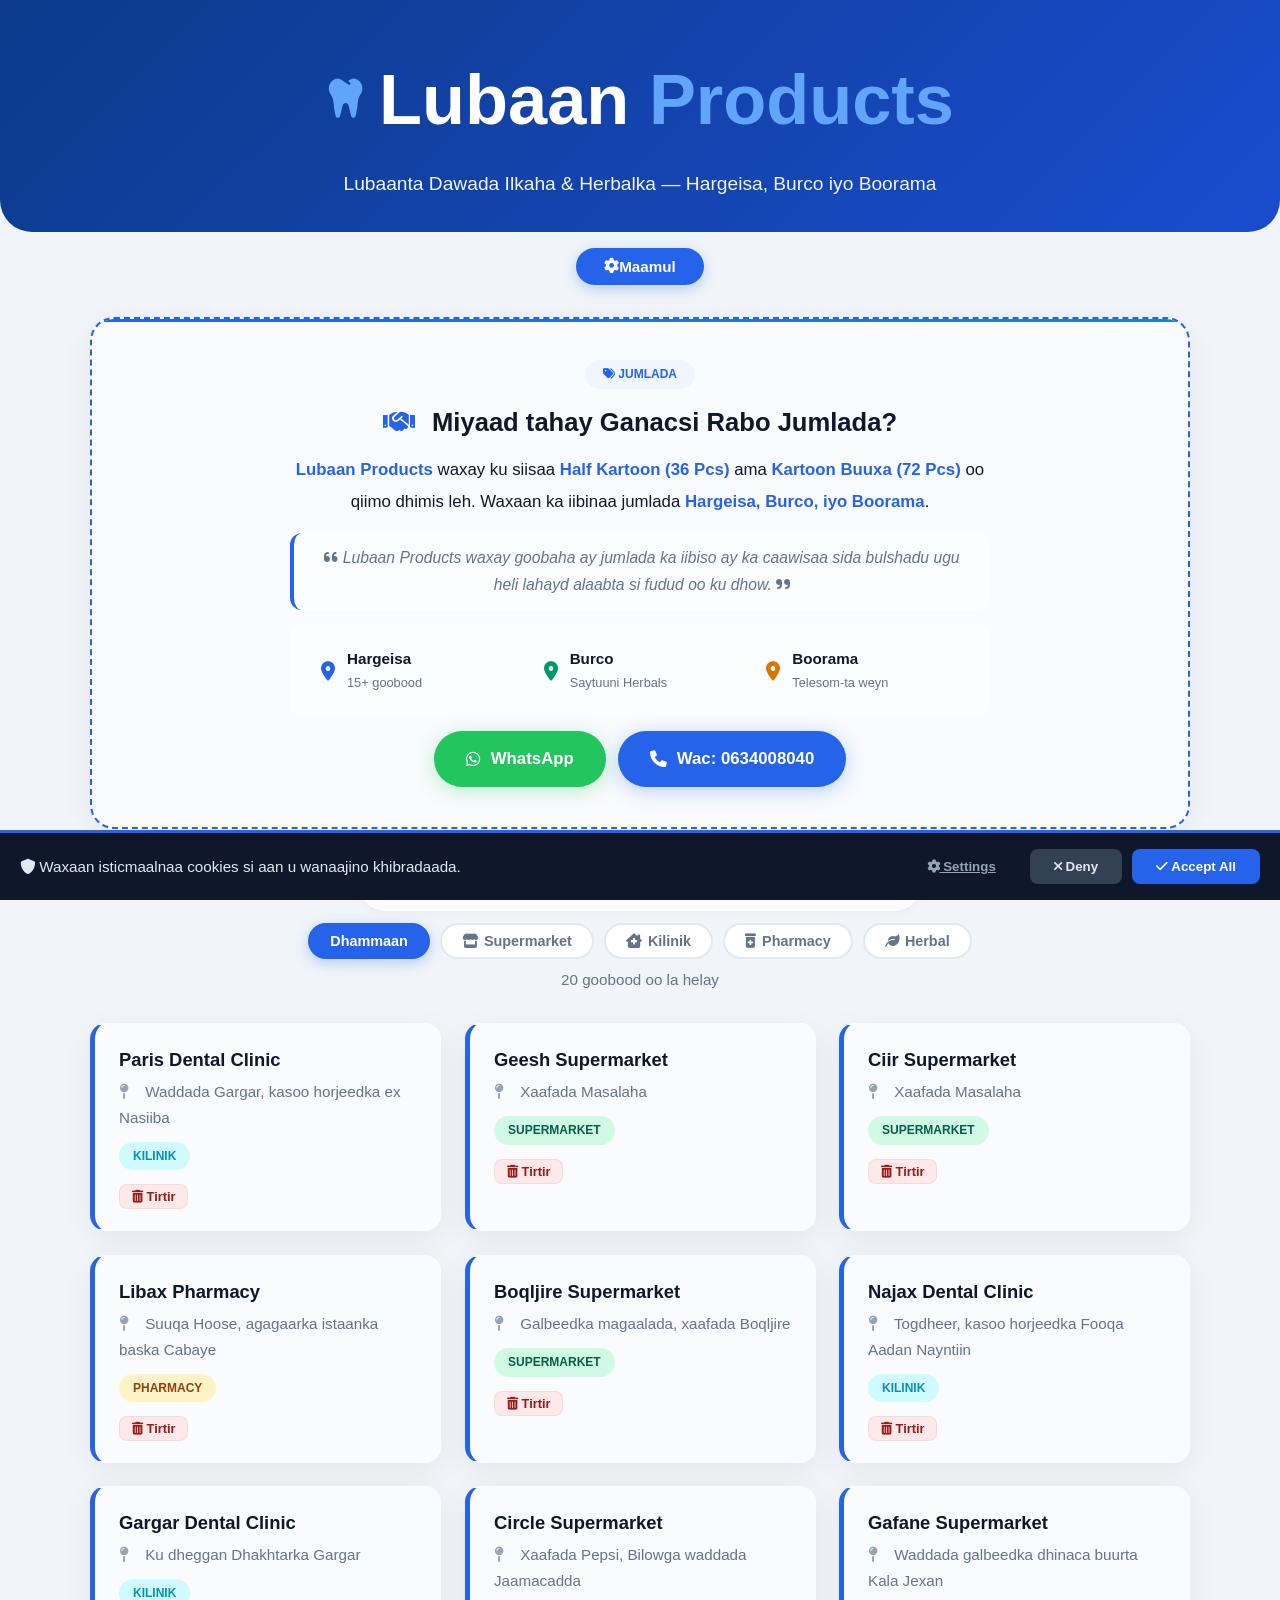
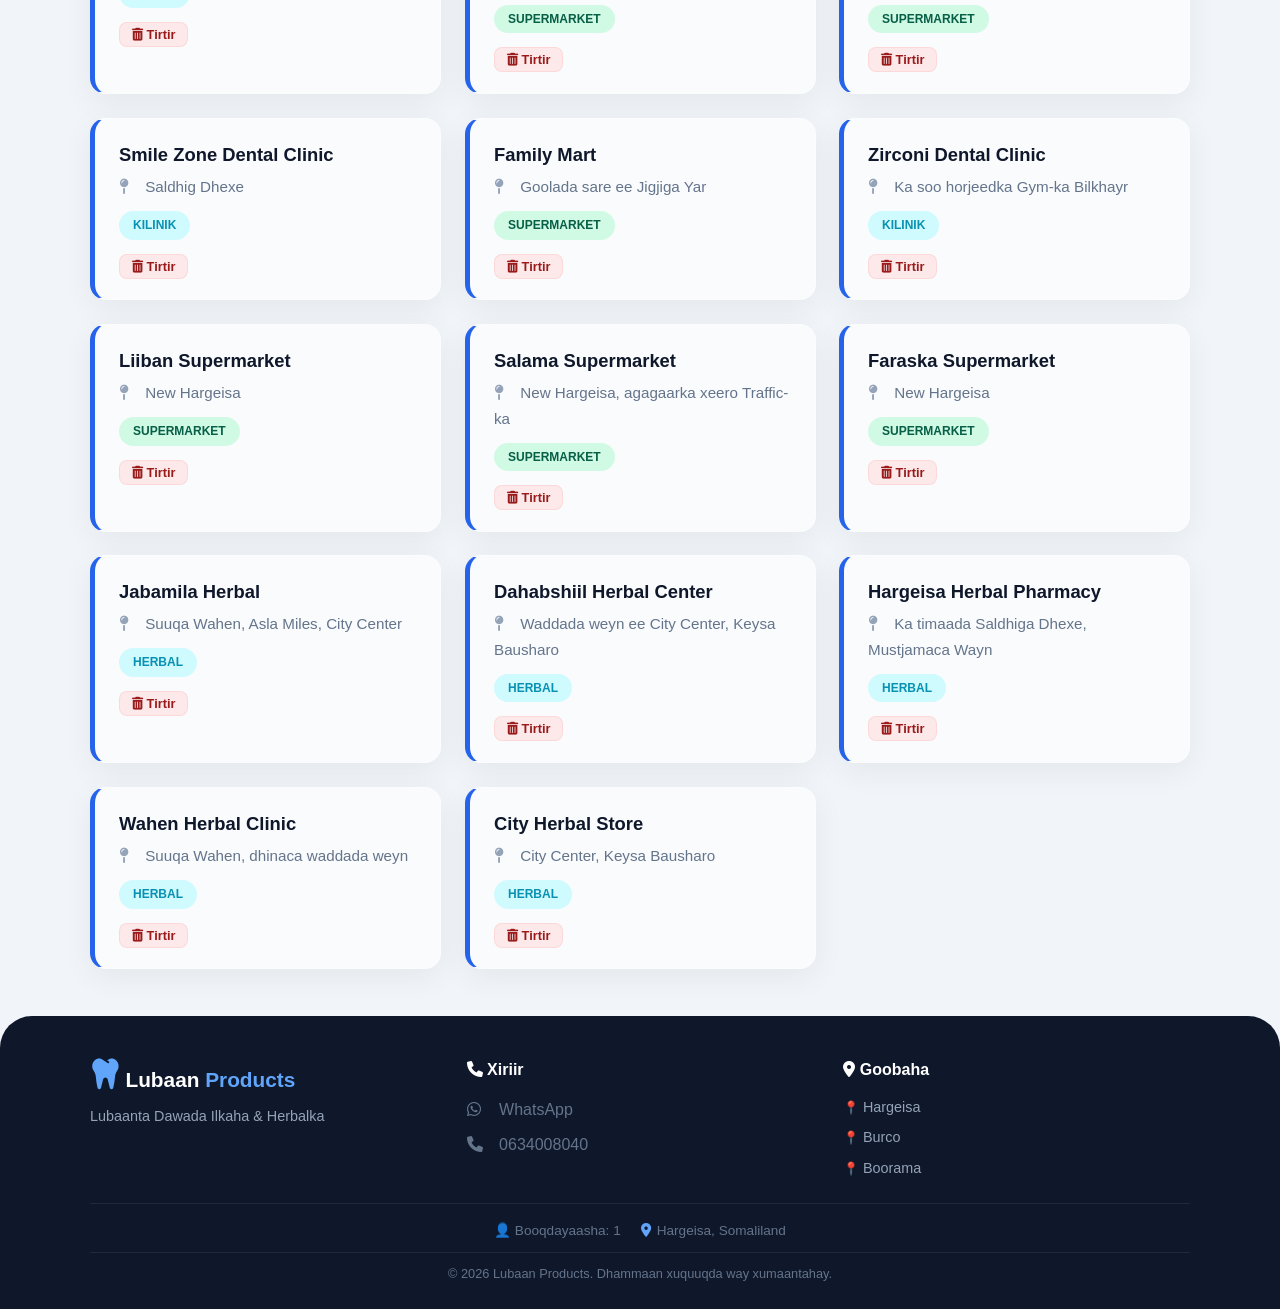
==== commit 7843d9da: "Add: Security features (Session timeout, Brute force, Audit log, CSP)" ====
--- a/index.html
+++ b/index.html
@@ -1,6 +1,22 @@
 ﻿<!DOCTYPE html>
 <html lang="so">
 <head>
+    <!-- Content Security Policy -->
+    <meta http-equiv="Content-Security-Policy" content="
+        default-src 'self';
+        script-src 'self' 'unsafe-inline' https://www.googletagmanager.com https://cdnjs.cloudflare.com;
+        style-src 'self' 'unsafe-inline' https://cdnjs.cloudflare.com https://fonts.googleapis.com;
+        font-src 'self' https://cdnjs.cloudflare.com https://fonts.gstatic.com;
+        img-src 'self' data:;
+        connect-src 'self' https://ipapi.co https://ipinfo.io;
+        frame-src 'self' https://www.googletagmanager.com;
+    " />
+    <!-- Security Headers -->
+    <meta http-equiv="X-Content-Type-Options" content="nosniff" />
+    <meta http-equiv="X-Frame-Options" content="DENY" />
+    <meta http-equiv="X-XSS-Protection" content="1; mode=block" />
+    <meta http-equiv="Referrer-Policy" content="strict-origin-when-cross-origin" />
+    <meta name="color-scheme" content="light" />
     <meta charset="UTF-8" />
     <meta name="viewport" content="width=device-width, initial-scale=1.0" />
     <title>Lubaan Products - Hargeisa, Burco iyo Boorama</title>
@@ -330,3 +346,4 @@
     <script src="script.js"></script>
 </body>
 </html>
+
